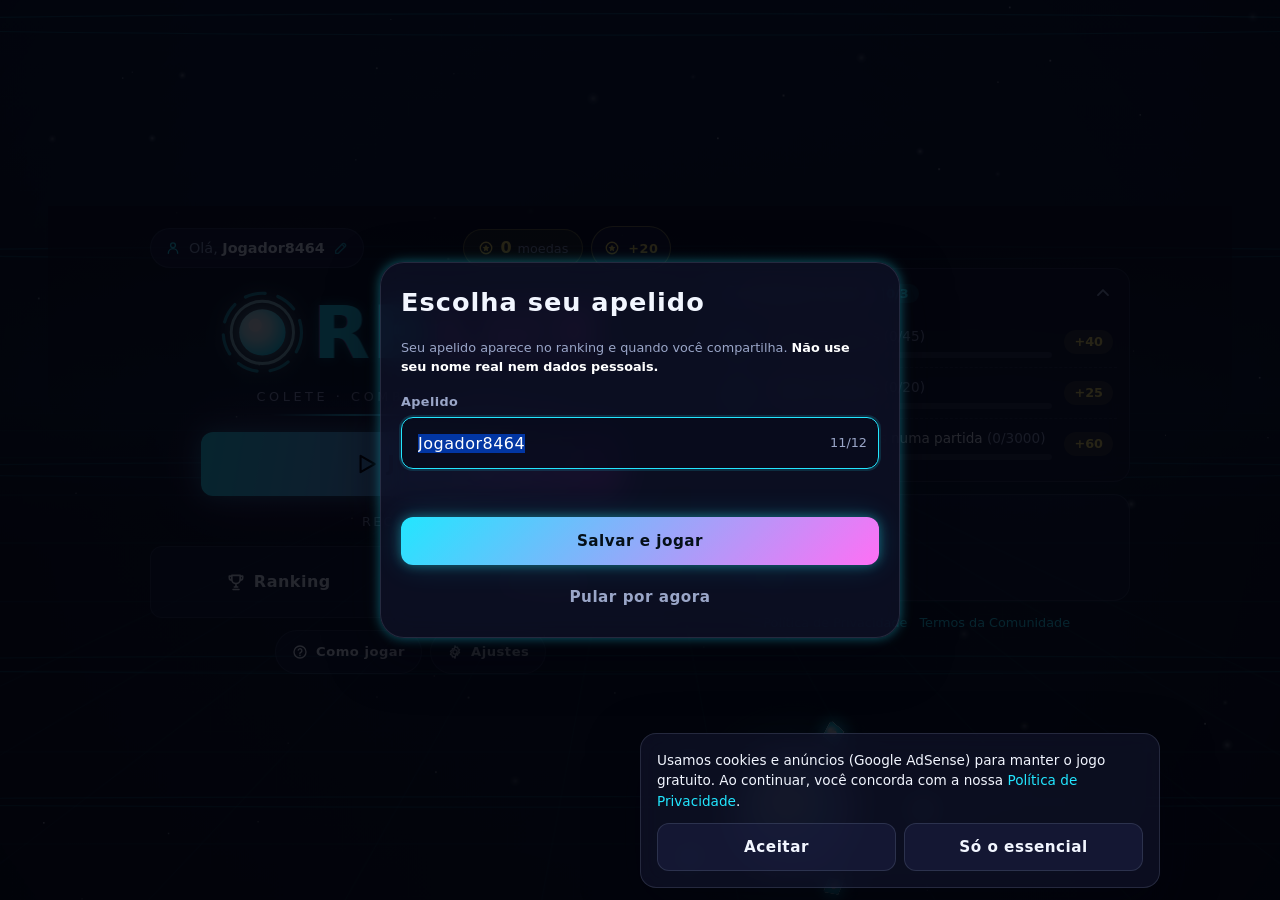
==== index.html @ f52d1717 "feat: 3 drops extras (Turbo, Escudo de pulso, Dreno) e spawn 7-10s - Turbo: velocidade +35% por 5s (" ====
<!DOCTYPE html>
<html lang="pt-BR">
<head>
  <meta charset="UTF-8">
  <meta name="viewport" content="width=device-width, initial-scale=1.0, viewport-fit=cover">
  <title>ORBLUX — jogo arcade neon grátis no navegador</title>
  <meta name="description" content="ORBLUX é um jogo arcade neon rápido e viciante: colete pulsos, acumule combos e desvie das barreiras. Grátis, funciona no celular e no computador.">
  <meta name="keywords" content="orblux, jogo, arcade, neon, retrô, browser game, jogo gratuito, jogar online">
  <meta name="author" content="ORBLUX">
  <meta name="theme-color" content="#05060f">
  <link rel="canonical" href="https://EXEMPLO.com/">

  <!-- Open Graph (preview ao compartilhar no WhatsApp/Facebook/LinkedIn) -->
  <meta property="og:type" content="website">
  <meta property="og:site_name" content="ORBLUX">
  <meta property="og:title" content="ORBLUX — jogo arcade neon grátis no navegador">
  <meta property="og:description" content="Colete pulsos, acumule combos e desvie das barreiras. Partidas de 1 a 3 minutos. Jogue grátis no celular ou computador.">
  <meta property="og:url" content="https://EXEMPLO.com/">
  <meta property="og:image" content="https://EXEMPLO.com/icons/og-image.png">
  <meta property="og:locale" content="pt_BR">
  <!-- Twitter / X -->
  <meta name="twitter:card" content="summary_large_image">
  <meta name="twitter:title" content="ORBLUX — jogo arcade neon grátis no navegador">
  <meta name="twitter:description" content="Colete pulsos, acumule combos e desvie das barreiras. Partidas de 1 a 3 minutos.">
  <meta name="twitter:image" content="https://EXEMPLO.com/icons/og-image.png">

  <link rel="icon" href="favicon.svg" type="image/svg+xml">
  <link rel="apple-touch-icon" href="icons/apple-touch-icon.png">
  <link rel="manifest" href="manifest.webmanifest">

  <link rel="preload" href="assets/fonts/orblux-display.woff2" as="font" type="font/woff2" crossorigin>
  <link rel="preload" href="assets/fonts/orblux-sans.woff2" as="font" type="font/woff2" crossorigin>
  <!-- Lighthouse (Parte 2): logo = elemento LCP; módulos descobertos em
       paralelo em vez de em cascata — 1ª visita em rede lenta mais rápida -->
  <link rel="preload" href="logo.svg" as="image">
  <link rel="modulepreload" href="js/game/game.js">
  <link rel="modulepreload" href="js/ui/screens.js">
  <link rel="modulepreload" href="js/core/audio.js">
  <link rel="modulepreload" href="js/core/input.js">
  <link rel="modulepreload" href="js/ui/ranking.js">
  <link rel="modulepreload" href="js/monetization/ads.js">
  <link rel="modulepreload" href="js/ui/skins-shop.js">
  <link rel="stylesheet" href="css/fonts.css">
  <link rel="stylesheet" href="css/style.css">

  <!-- Splash inline (Parte 2): fundo e marca pintados junto com o HTML,
       antes do CSS/fontes — sem flash branco e sem layout shift -->
  <style>
    #splash {
      position: fixed; inset: 0; z-index: 100;
      display: flex; flex-direction: column; align-items: center; justify-content: center;
      gap: 14px;
      background: radial-gradient(120% 90% at 50% 22%, #101a3d 0%, #05060f 62%);
    }
    #splash img { width: 76px; height: 76px; }
    #splash span { font: 600 12px/1 system-ui, sans-serif; letter-spacing: 0.28em; color: #8fa6d9; }
  </style>

  <!-- =========================================================
       GOOGLE ADSENSE — cole abaixo o snippet da sua conta
       (Painel AdSense > Anúncios > Por unidade de anúncio > Obter código)
       O slot de banner aparece na tela inicial (#ad-banner).
  <script async src="https://pagead2.googlesyndication.com/pagead/js/adsbygoogle.js?client=ca-pub-XXXXXXXXXXXXXXXX" crossorigin="anonymous"></script>
       ========================================================= -->
</head>
<body data-screen="menu">

  <!-- splash: sai sozinho no 1º quadro com o menu pronto (main.js) -->
  <div id="splash" aria-hidden="true"><img src="logo.svg" alt=""><span>CARREGANDO</span></div>

  <!-- ================= SPRITE DE ÍCONES (SVG inline, traço 2px) ================= -->
  <svg xmlns="http://www.w3.org/2000/svg" style="display:none" aria-hidden="true" focusable="false">
    <defs>
      <symbol id="ic-play" viewBox="0 0 24 24"><path d="M7 4.5v15l13-7.5z" fill="none" stroke="currentColor" stroke-width="2" stroke-linejoin="round"/></symbol>
      <symbol id="ic-help" viewBox="0 0 24 24"><circle cx="12" cy="12" r="9" fill="none" stroke="currentColor" stroke-width="2"/><path d="M9.3 9.2a2.8 2.8 0 1 1 3.6 3.4c-.7.3-1 1-1 1.7v.4" fill="none" stroke="currentColor" stroke-width="2" stroke-linecap="round"/><circle cx="12" cy="17.4" r="1.1" fill="currentColor"/></symbol>
      <symbol id="ic-trophy" viewBox="0 0 24 24"><path d="M7 4h10v5a5 5 0 0 1-10 0zM7 5H4v2a3 3 0 0 0 3 3M17 5h3v2a3 3 0 0 1-3 3M12 14v4M8.5 21h7M10 18h4" fill="none" stroke="currentColor" stroke-width="2" stroke-linecap="round" stroke-linejoin="round"/></symbol>
      <symbol id="ic-gear" viewBox="0 0 24 24"><circle cx="12" cy="12" r="3.2" fill="none" stroke="currentColor" stroke-width="2"/><path d="M12 2.8l1.2 2.4 2.6-.6 .6 2.6 2.4 1.2-1.4 2.2 1.4 2.2-2.4 1.2-.6 2.6-2.6-.6L12 21.2l-1.2-2.4-2.6.6-.6-2.6-2.4-1.2L6.6 13 5.2 10.8l2.4-1.2.6-2.6 2.6.6z" fill="none" stroke="currentColor" stroke-width="2" stroke-linejoin="round"/></symbol>
      <symbol id="ic-pause" viewBox="0 0 24 24"><path d="M9 5v14M15 5v14" fill="none" stroke="currentColor" stroke-width="2.4" stroke-linecap="round"/></symbol>
      <symbol id="ic-volume" viewBox="0 0 24 24"><path d="M4 9.5v5h3.5L12 19V5L7.5 9.5zM15.5 9a4.2 4.2 0 0 1 0 6M18 6.5a8 8 0 0 1 0 11" fill="none" stroke="currentColor" stroke-width="2" stroke-linecap="round" stroke-linejoin="round"/></symbol>
      <symbol id="ic-vibrate" viewBox="0 0 24 24"><rect x="8.5" y="4" width="7" height="16" rx="2" fill="none" stroke="currentColor" stroke-width="2"/><path d="M4.5 9v6M2 10.5v3M19.5 9v6M22 10.5v3" fill="none" stroke="currentColor" stroke-width="2" stroke-linecap="round"/></symbol>
      <symbol id="ic-share" viewBox="0 0 24 24"><circle cx="18" cy="5.5" r="2.5" fill="none" stroke="currentColor" stroke-width="2"/><circle cx="6" cy="12" r="2.5" fill="none" stroke="currentColor" stroke-width="2"/><circle cx="18" cy="18.5" r="2.5" fill="none" stroke="currentColor" stroke-width="2"/><path d="M8.3 10.8l7.4-4M8.3 13.2l7.4 4" fill="none" stroke="currentColor" stroke-width="2"/></symbol>
      <symbol id="ic-install" viewBox="0 0 24 24"><path d="M12 3v10m0 0l-3.5-3.5M12 13l3.5-3.5M4.5 16v3a1.5 1.5 0 0 0 1.5 1.5h12a1.5 1.5 0 0 0 1.5-1.5v-3" fill="none" stroke="currentColor" stroke-width="2" stroke-linecap="round" stroke-linejoin="round"/></symbol>
      <symbol id="ic-mission" viewBox="0 0 24 24"><circle cx="12" cy="12" r="8.5" fill="none" stroke="currentColor" stroke-width="2"/><circle cx="12" cy="12" r="4.6" fill="none" stroke="currentColor" stroke-width="2"/><circle cx="12" cy="12" r="1.3" fill="currentColor"/></symbol>
      <symbol id="ic-coin" viewBox="0 0 24 24"><circle cx="12" cy="12" r="8.6" fill="none" stroke="currentColor" stroke-width="2"/><path d="M12 7.1l1.6 3.2 3.5.5-2.5 2.4.6 3.5L12 15.2l-3.2 1.5.6-3.5-2.5-2.4 3.5-.5z" fill="currentColor"/></symbol>
      <symbol id="ic-medal" viewBox="0 0 24 24"><circle cx="12" cy="14.5" r="5.5" fill="none" stroke="currentColor" stroke-width="2"/><path d="M9 10L7 3.5h10L15 10M12 12.4l.8 1.6 1.7.3-1.2 1.3.3 1.7-1.6-.8-1.6.8.3-1.7-1.2-1.3 1.7-.3z" fill="none" stroke="currentColor" stroke-width="1.8" stroke-linejoin="round"/></symbol>
      <symbol id="ic-shield" viewBox="0 0 24 24"><path d="M12 3l7 2.8V12c0 4.4-3 7.7-7 9-4-1.3-7-4.6-7-9V5.8z" fill="none" stroke="currentColor" stroke-width="2" stroke-linejoin="round"/></symbol>
      <symbol id="ic-bolt" viewBox="0 0 24 24"><path d="M13 2.5L5.5 13.5H11L9.8 21.5 18.5 10H13z" fill="none" stroke="currentColor" stroke-width="2" stroke-linejoin="round"/></symbol>
      <symbol id="ic-heart" viewBox="0 0 24 24"><path d="M12 20.3S3.8 15 3.8 9.2A4.7 4.7 0 0 1 12 6.1a4.7 4.7 0 0 1 8.2 3.1c0 5.8-8.2 11.1-8.2 11.1z" fill="currentColor" stroke="currentColor" stroke-width="1.6" stroke-linejoin="round"/></symbol>
      <symbol id="ic-heart-empty" viewBox="0 0 24 24"><path d="M12 20.3S3.8 15 3.8 9.2A4.7 4.7 0 0 1 12 6.1a4.7 4.7 0 0 1 8.2 3.1c0 5.8-8.2 11.1-8.2 11.1z" fill="none" stroke="currentColor" stroke-width="1.8" stroke-linejoin="round"/></symbol>
      <symbol id="ic-close" viewBox="0 0 24 24"><path d="M6 6l12 12M18 6L6 18" fill="none" stroke="currentColor" stroke-width="2.2" stroke-linecap="round"/></symbol>
      <symbol id="ic-restart" viewBox="0 0 24 24"><path d="M4.5 12a7.5 7.5 0 1 1 2.4 5.5M4.5 12V7.5M4.5 12H9" fill="none" stroke="currentColor" stroke-width="2" stroke-linecap="round" stroke-linejoin="round"/></symbol>
      <symbol id="ic-menu" viewBox="0 0 24 24"><path d="M4 10.5L12 4l8 6.5V20a1 1 0 0 1-1 1h-4.5v-6h-5v6H5a1 1 0 0 1-1-1z" fill="none" stroke="currentColor" stroke-width="2" stroke-linejoin="round"/></symbol>
      <symbol id="ic-check" viewBox="0 0 24 24"><path d="M4.5 12.5l5 5 10-11" fill="none" stroke="currentColor" stroke-width="2.4" stroke-linecap="round" stroke-linejoin="round"/></symbol>
      <symbol id="ic-clock" viewBox="0 0 24 24"><circle cx="12" cy="12" r="8.5" fill="none" stroke="currentColor" stroke-width="2"/><path d="M12 7v5.3l3.4 2" fill="none" stroke="currentColor" stroke-width="2" stroke-linecap="round"/></symbol>
      <symbol id="ic-pulse" viewBox="0 0 24 24"><path d="M12 2.8l3 6.2 6.8 1-4.9 4.7 1.2 6.8-6.1-3.2-6.1 3.2 1.2-6.8L2.2 10l6.8-1z" fill="none" stroke="currentColor" stroke-width="1.9" stroke-linejoin="round"/></symbol>
      <symbol id="ic-video" viewBox="0 0 24 24"><rect x="2.5" y="6" width="13" height="12" rx="2.5" fill="none" stroke="currentColor" stroke-width="2"/><path d="M15.5 10.5l6-3v9l-6-3z" fill="none" stroke="currentColor" stroke-width="2" stroke-linejoin="round"/></symbol>
      <symbol id="ic-copy" viewBox="0 0 24 24"><rect x="8.5" y="8.5" width="12" height="12" rx="2.5" fill="none" stroke="currentColor" stroke-width="2"/><path d="M15.5 5.5H5.5a2 2 0 0 0-2 2v10" fill="none" stroke="currentColor" stroke-width="2" stroke-linecap="round"/></symbol>
      <symbol id="ic-trash" viewBox="0 0 24 24"><path d="M4.5 7h15M9.5 7V4.8h5V7M6.5 7l1 13h9l1-13M10.2 10.5v6M13.8 10.5v6" fill="none" stroke="currentColor" stroke-width="2" stroke-linecap="round" stroke-linejoin="round"/></symbol>
      <symbol id="ic-flame" viewBox="0 0 24 24"><path d="M12 3c1 3.4-2.5 4.4-2.5 7.5 0 1.3.7 2.2 1.5 2.6-.2-2 1.2-3 2-4.6 2.6 1.9 4 4.3 4 6.6A5.5 5.5 0 0 1 6.5 15c0-4.5 5.5-6 5.5-12z" fill="none" stroke="currentColor" stroke-width="1.9" stroke-linejoin="round"/></symbol>
      <symbol id="ic-whatsapp" viewBox="0 0 24 24"><path d="M12 3.2a8.8 8.8 0 0 0-7.5 13.3L3.2 21l4.7-1.2A8.8 8.8 0 1 0 12 3.2z" fill="none" stroke="currentColor" stroke-width="1.9" stroke-linejoin="round"/><path d="M9 8.2c.5-.2.8 0 1 .5l.5 1c.1.3 0 .6-.3.8l-.4.4c.5 1 1.3 1.7 2.3 2.2l.4-.4c.2-.3.5-.4.8-.3l1 .5c.5.2.7.5.5 1-.4.9-1.3 1.3-2.2 1.1-2.8-.6-5-2.8-5.6-5.6-.2-.9.2-1.8 1-2.2z" fill="currentColor"/></symbol>
      <symbol id="ic-x" viewBox="0 0 24 24"><path d="M4 4l7.2 9.3L4.4 20h2.4l5.5-5.6L16.8 20H20l-7.5-9.7L18.9 4h-2.4l-4.9 5.1L8 4z" fill="currentColor"/></symbol>
      <symbol id="ic-chevron" viewBox="0 0 24 24"><path d="M6 9.5l6 6 6-6" fill="none" stroke="currentColor" stroke-width="2.2" stroke-linecap="round" stroke-linejoin="round"/></symbol>
      <symbol id="ic-contrast" viewBox="0 0 24 24"><circle cx="12" cy="12" r="9" fill="none" stroke="currentColor" stroke-width="2"/><path d="M12 3a9 9 0 0 1 0 18z" fill="currentColor"/></symbol>
      <symbol id="ic-edit" viewBox="0 0 24 24"><path d="M4 20h4l10-10a2.8 2.8 0 0 0-4-4L4 16z" fill="none" stroke="currentColor" stroke-width="2" stroke-linejoin="round"/><path d="M13.5 6.5l4 4" fill="none" stroke="currentColor" stroke-width="2"/></symbol>
      <symbol id="ic-skin" viewBox="0 0 24 24"><circle cx="12" cy="12" r="6.6" fill="none" stroke="currentColor" stroke-width="2"/><circle cx="12" cy="12" r="2.6" fill="currentColor"/><path d="M12 2.6v2.2M12 19.2v2.2M2.6 12h2.2M19.2 12h2.2M5.3 5.3l1.6 1.6M17.1 17.1l1.6 1.6M18.7 5.3l-1.6 1.6M6.9 17.1l-1.6 1.6" stroke="currentColor" stroke-width="1.8" stroke-linecap="round"/></symbol>
      <symbol id="ic-check2" viewBox="0 0 24 24"><circle cx="12" cy="12" r="9" fill="none" stroke="currentColor" stroke-width="2"/><path d="M7.8 12.4l2.8 2.8 5.6-6" fill="none" stroke="currentColor" stroke-width="2.2" stroke-linecap="round" stroke-linejoin="round"/></symbol>
      <symbol id="ic-user" viewBox="0 0 24 24"><circle cx="12" cy="8" r="3.6" fill="none" stroke="currentColor" stroke-width="2"/><path d="M5 20a7 7 0 0 1 14 0" fill="none" stroke="currentColor" stroke-width="2" stroke-linecap="round"/></symbol>
      <symbol id="ic-globe" viewBox="0 0 24 24"><circle cx="12" cy="12" r="9" fill="none" stroke="currentColor" stroke-width="2"/><path d="M3 12h18M12 3c2.6 2.4 4 5.6 4 9s-1.4 6.6-4 9c-2.6-2.4-4-5.6-4-9s1.4-6.6 4-9z" fill="none" stroke="currentColor" stroke-width="2"/></symbol>
      <symbol id="ic-chat" viewBox="0 0 24 24"><path d="M4 5.5h16v10.5H9.6L5.4 19.6V16H4z" fill="none" stroke="currentColor" stroke-width="2" stroke-linejoin="round"/></symbol>
      <symbol id="ic-send" viewBox="0 0 24 24"><path d="M20.5 3.5l-6.4 17-3.3-7.3L3.5 9.9zM10.8 13.2l9.7-9.7" fill="none" stroke="currentColor" stroke-width="2" stroke-linejoin="round"/></symbol>
      <symbol id="ic-flag" viewBox="0 0 24 24"><path d="M6 3.5v17M6 4.5h12l-3 4 3 4H6" fill="none" stroke="currentColor" stroke-width="2" stroke-linejoin="round"/></symbol>
      <!-- 1.1.0 — ícones dos novos drops (traço 2px, currentColor) -->
      <symbol id="ic-magnet" viewBox="0 0 24 24"><path d="M7 4v6q0 5 5 5t5-5V4M7 7h4M13 7h4" fill="none" stroke="currentColor" stroke-width="2" stroke-linecap="round" stroke-linejoin="round"/></symbol>
      <symbol id="ic-repair" viewBox="0 0 24 24"><path d="M12 20.2L4.2 11.8l3.6-4.6 4.2 3.2 4.2-3.2 3.6 4.6z" fill="none" stroke="currentColor" stroke-width="2" stroke-linejoin="round"/></symbol>
      <symbol id="ic-phase" viewBox="0 0 24 24"><circle cx="12" cy="12" r="8.6" fill="none" stroke="currentColor" stroke-width="2"/><circle cx="12" cy="12" r="4" fill="none" stroke="currentColor" stroke-width="2"/></symbol>
      <symbol id="ic-slow" viewBox="0 0 24 24"><path d="M7 3h10M7 21h10M8 3v3.2l4 4 4-4V3M8 21v-3.2l4-4 4 4V21" fill="none" stroke="currentColor" stroke-width="2" stroke-linecap="round" stroke-linejoin="round"/></symbol>
      <symbol id="ic-lock" viewBox="0 0 24 24"><rect x="5" y="10.2" width="14" height="9.8" rx="2" fill="none" stroke="currentColor" stroke-width="2"/><path d="M8.2 10.2V7.4a3.8 3.8 0 0 1 7.6 0v2.8" fill="none" stroke="currentColor" stroke-width="2" stroke-linecap="round"/></symbol>
      <symbol id="ic-nova" viewBox="0 0 24 24"><path d="M12 2.4v19.2M2.4 12h19.2M5.2 5.2l13.6 13.6M18.8 5.2L5.2 18.8" fill="none" stroke="currentColor" stroke-width="2" stroke-linecap="round"/></symbol>
      <symbol id="ic-surge" viewBox="0 0 24 24"><path d="M4 12l2.6-3.8L9.2 12l-2.6 3.8zM10.7 12l2.6-3.8L15.9 12l-2.6 3.8zM17.4 12l2.6-3.8L22.6 12l-2.6 3.8z" fill="none" stroke="currentColor" stroke-width="2" stroke-linejoin="round"/></symbol>
      <symbol id="ic-crystal" viewBox="0 0 24 24"><path d="M12 2.4l6.4 7.2L12 21.6 5.6 9.6zM5.6 9.6h12.8" fill="none" stroke="currentColor" stroke-width="2" stroke-linejoin="round"/></symbol>
      <symbol id="ic-turbo" viewBox="0 0 24 24"><path d="M5 5l7 7-7 7M12 5l7 7-7 7" fill="none" stroke="currentColor" stroke-width="2" stroke-linecap="round" stroke-linejoin="round"/></symbol>
      <symbol id="ic-dreno" viewBox="0 0 24 24"><circle cx="12" cy="12" r="4.2" fill="none" stroke="currentColor" stroke-width="2"/><path d="M12 2.6V6M12 18v3.4M2.6 12H6M18 12h3.4" fill="none" stroke="currentColor" stroke-width="2" stroke-linecap="round"/></symbol>
    </defs>
  </svg>

  <canvas id="game-canvas" aria-label="Área do jogo ORBLUX"></canvas>

  <!-- ================= HUD (durante a partida) ================= -->
  <div id="hud" class="hud" hidden>
    <div id="damage-flash" class="damage-flash" aria-hidden="true"></div>
    <div class="hud-top">
      <div class="hud-score">
        <span class="hud-score-label">Pontos</span>
        <span id="hud-score" class="hud-score-value">0</span>
        <!-- vidas como pips minúsculos sob o placar (P1-4) -->
        <div id="hud-lives" class="hud-lives" aria-label="Vidas restantes"></div>
      </div>
      <div class="hud-chiprow">
        <span id="hud-level" class="hud-level"><span id="hud-level-text">NÍV 1</span><span class="hud-level-bar" aria-hidden="true"><span id="hud-level-fill"></span></span></span>
        <!-- onda virou só leitor de tela (P1-4); o jogador vê o toast "ONDA n" -->
        <span id="hud-wave" class="sr-only" role="status" aria-live="polite" aria-label="Onda atual">ONDA 1</span>
      </div>
      <!-- barra de combo full-width com pílula xN na ponta (P1-4) -->
      <div class="hud-combo" id="hud-combo-wrap" aria-label="Barra de combo">
        <div class="combo-track"><div id="combo-fill" class="combo-fill"></div></div>
        <span id="hud-combo" class="hud-combo-x">x1</span>
      </div>
      <!-- power-ups sob a barra, alinhados à direita (fluem no fluxo do topo) -->
      <div id="hud-powerups" class="hud-powerups"></div>
    </div>
    <button id="btn-pause" class="icon-btn hud-pause" aria-label="Pausar jogo" data-action="pause">
      <svg class="ic" aria-hidden="true"><use href="#ic-pause"/></svg>
    </button>
    <div id="hud-toast" class="hud-toast" hidden></div>
    <div id="hud-evento" class="hud-evento" hidden aria-live="polite">
      <span class="evento-nome"></span>
      <span class="evento-barra"><i></i></span>
    </div>
  </div>

  <!-- ================= TUTORIAL ================= -->
  <div id="tutorial" class="tutorial" hidden>
    <div id="tutorial-text" class="tutorial-text" role="status" aria-live="polite"></div>
  </div>

  <!-- ================= TELA: MENU ================= -->
  <section id="screen-menu" class="screen active" data-screen="menu" aria-label="Menu principal">
    <div class="menu-wrap">
      <div class="menu-topbar">
        <button class="nick-chip" data-action="edit-nickname" aria-label="Alterar apelido">
          <svg class="ic ic-sm" aria-hidden="true"><use href="#ic-user"/></svg>
          <span>Olá, <b id="menu-nickname">Jogador</b></span>
          <svg class="ic ic-sm nick-chip-pencil" aria-hidden="true"><use href="#ic-edit"/></svg>
        </button>
        <div class="coin-row">
          <span id="coin-chip" class="coin-chip" aria-label="Suas moedas">
            <svg class="ic ic-sm" aria-hidden="true"><use href="#ic-coin"/></svg>
            <span id="menu-coins">0</span>
            <span class="coin-chip-unit">moedas</span>
          </span>
          <button class="btn btn-daily daily-pill" id="btn-daily" hidden aria-label="Resgatar recompensa diária">
            <svg class="ic ic-sm" aria-hidden="true"><use href="#ic-coin"/></svg>
            <span id="btn-daily-label">+20</span>
          </button>
        </div>
      </div>

      <header class="menu-brand">
        <h1 class="logo" aria-label="ORBLUX">
          <svg class="logo-orb" viewBox="0 0 64 64" aria-hidden="true" focusable="false">
            <defs>
              <radialGradient id="orbGrad" cx="38%" cy="38%" r="65%">
                <stop offset="0%" stop-color="#ffffff"/>
                <stop offset="45%" stop-color="#22e6ff"/>
                <stop offset="100%" stop-color="#ff3df0"/>
              </radialGradient>
            </defs>
            <circle class="orb-ring" cx="32" cy="32" r="27" fill="none" stroke="#ff3df0" stroke-width="2.2" stroke-dasharray="14 9" stroke-linecap="round" opacity="0.6"/>
            <circle cx="32" cy="32" r="21.5" fill="none" stroke="#22e6ff" stroke-width="2" opacity="0.75"/>
            <circle cx="32" cy="32" r="16" fill="url(#orbGrad)"/>
            <circle cx="27" cy="27" r="4.5" fill="#ffffff" opacity="0.85"/>
          </svg><span class="logo-a">RB</span><span class="logo-b">LUX</span>
        </h1>
        <p class="tagline">Colete · Combine · Sobreviva</p>
      </header>

      <div class="menu-main">
        <button class="btn btn-primary btn-big btn-play" data-action="play">
          <svg class="ic ic-lg" aria-hidden="true"><use href="#ic-play"/></svg> JOGAR
        </button>
        <p class="menu-record">Recorde <span id="menu-best">0</span></p>

        <!-- Nível 1: destinos largos (Ranking, Skins) -->
        <div class="menu-dests">
          <button class="btn" data-action="ranking">
            <svg class="ic" aria-hidden="true"><use href="#ic-trophy"/></svg> Ranking
          </button>
          <button class="btn" data-action="skins" id="btn-skins">
            <svg class="ic" aria-hidden="true"><use href="#ic-skin"/></svg> Skins
            <span id="skins-badge" class="new-badge" hidden>Novo</span>
          </button>
        </div>

        <!-- Nível 2: barra-resumo de missões (mobile; no desktop o card lateral assume) -->
        <button class="missions-summary" data-action="toggle-missions" aria-expanded="false" aria-controls="missions-list">
          <svg class="ic" aria-hidden="true"><use href="#ic-mission"/></svg>
          <span>Missões do dia</span>
          <span id="missions-summary-frac" class="missions-summary-frac">0/3</span>
          <span class="missions-summary-track"><span id="missions-summary-fill"></span></span>
          <svg class="ic chev" aria-hidden="true"><use href="#ic-chevron"/></svg>
        </button>

        <!-- Nível 3: linha pequena de atalhos + recursos quando liberados -->
        <nav class="menu-small" aria-label="Opções">
          <button class="btn" data-action="howto">
            <svg class="ic" aria-hidden="true"><use href="#ic-help"/></svg> Como jogar
          </button>
          <button class="btn" data-action="settings">
            <svg class="ic" aria-hidden="true"><use href="#ic-gear"/></svg> Ajustes
          </button>
          <button class="btn" data-action="install" id="btn-install" hidden>
            <svg class="ic" aria-hidden="true"><use href="#ic-install"/></svg> Instalar
          </button>
          <button class="btn" data-action="social" id="btn-social" hidden>
            <svg class="ic" aria-hidden="true"><use href="#ic-globe"/></svg> Comunidade
          </button>
          <button class="btn" data-action="chat" id="btn-chat" hidden>
            <svg class="ic" aria-hidden="true"><use href="#ic-chat"/></svg> Chat
          </button>
          <button class="btn" data-action="clans" id="btn-clans" hidden>
            <svg class="ic" aria-hidden="true"><use href="#ic-flag"/></svg> Clãs
          </button>
          <button class="btn" data-action="tournament" id="btn-tournament" hidden>
            <svg class="ic" aria-hidden="true"><use href="#ic-trophy"/></svg> Torneio
          </button>
        </nav>
      </div>

      <aside class="menu-side">
        <section id="missions-card" class="missions-card" aria-label="Missões do dia">
          <button class="missions-toggle" data-action="toggle-missions" aria-expanded="true" aria-controls="missions-list">
            <svg class="ic" aria-hidden="true"><use href="#ic-mission"/></svg>
            <span>Missões do dia</span>
            <span id="missions-count" class="chip"></span>
            <svg class="ic chev" aria-hidden="true"><use href="#ic-chevron"/></svg>
          </button>
          <ul id="missions-list" class="missions-list"></ul>
        </section>

        <!-- P2: pódio local + skin equipada — só na coluna do desktop -->
        <section id="menu-top3" class="menu-top3" aria-label="Melhores pontuações" hidden>
          <p class="menu-top3-title">Top local</p>
          <ol id="menu-top3-list" class="top3-list"></ol>
          <p class="menu-skin">Skin: <b id="menu-skin-name">Orbe</b></p>
        </section>

        <!-- Espaço de anúncio (banner). Escondido sem anúncio real/consentimento.
             Ao colar o código do AdSense no <head>, o conteúdo real entra aqui. -->
        <div id="ad-banner" class="ad-slot" hidden>
          <span class="ad-label">Publicidade</span>
          <span>Banner 320×100 — cole aqui o código do AdSense</span>
        </div>

        <footer class="menu-footer">
          <a href="privacy.html">Política de Privacidade</a>
          <a href="termos.html" target="_blank" rel="noopener">Termos da Comunidade</a>
        </footer>
      </aside>
    </div>
  </section>

  <!-- ================= TELA: COMO JOGAR ================= -->
  <section id="screen-howto" class="screen" data-screen="howto" aria-label="Como jogar" role="dialog" aria-modal="true">
    <div class="panel sheet">
      <div class="panel-head">
        <h2 class="panel-title">Como jogar</h2>
        <button class="icon-btn" data-action="menu" aria-label="Fechar">
          <svg class="ic" aria-hidden="true"><use href="#ic-close"/></svg>
        </button>
      </div>
      <div class="panel-body">
        <ul class="howto-list">
          <li>
            <span class="howto-ic"><!-- mini-sprite: orbe --><svg class="mini" viewBox="0 0 40 40" aria-hidden="true" focusable="false"><circle cx="20" cy="20" r="15" fill="none" stroke="#22e6ff" stroke-width="2" opacity="0.75"/><circle cx="20" cy="20" r="11" fill="#22e6ff"/><circle cx="20" cy="20" r="11" fill="none" stroke="#ff3df0" stroke-width="1.5" opacity="0.5"/><circle cx="16.5" cy="16.5" r="3.4" fill="#fff"/></svg></span>
            <div><b>Mova a orbe</b>No celular, arraste o dedo na tela. No computador, use WASD ou as setas.</div>
          </li>
          <li>
            <span class="howto-ic"><!-- mini-sprite: pulso (losango) --><svg class="mini" viewBox="0 0 40 40" aria-hidden="true" focusable="false"><path d="M20 4 L34 20 L20 36 L6 20 Z" fill="#22e6ff" stroke="#bef8ff" stroke-width="2" stroke-linejoin="round"/><circle cx="20" cy="20" r="3.6" fill="#fff"/></svg></span>
            <div><b>Colete os pulsos</b>Cada coleta aumenta seu combo (até x5). Sem coletar por 3,5 s, o combo zera.</div>
          </li>
          <li>
            <span class="howto-ic"><!-- mini-sprite: barreira (tubo) --><svg class="mini" viewBox="0 0 40 40" aria-hidden="true" focusable="false"><rect x="3" y="13.5" width="34" height="13" rx="6.5" fill="rgba(255,77,109,0.3)" stroke="#ff5d7a" stroke-width="2.5"/><line x1="9" y1="20" x2="31" y2="20" stroke="#ffe2dc" stroke-width="3" stroke-linecap="round"/></svg></span>
            <div><b>Desvie das barreiras</b>Barras vermelhas descem e drones magenta oscilam. Bater custa 1 vida e zera o combo.</div>
          </li>
          <li>
            <span class="howto-ic"><!-- mini-sprite: escudo (hexágono) --><svg class="mini" viewBox="0 0 40 40" aria-hidden="true" focusable="false"><path d="M20 4 L33 11.5 L33 26.5 L20 34 L7 26.5 L7 11.5 Z" fill="rgba(10,26,18,0.92)" stroke="#4dff9e" stroke-width="2.5" stroke-linejoin="round"/><path d="M20 12.5 L26 15.5 V21 Q26 25.5 20 27.8 Q14 25.5 14 21 V15.5 Z" fill="none" stroke="#4dff9e" stroke-width="2" stroke-linejoin="round"/></svg></span>
            <div><b>Power-ups</b>Escudo absorve 1 batida. O raio dobra seus pontos por 8 segundos.</div>
          </li>
          <li>
            <span class="howto-ic"><svg class="mini" viewBox="0 0 24 24" aria-hidden="true" focusable="false" style="color:#22e6ff"><use href="#ic-magnet"/></svg></span>
            <div><b>Drops</b>Ímã, Reparo, Fase, Turbo, Câmara lenta, Trava de combo, Escudo de pulso, Dreno, Nova, Surto de pulsos e Cristal caem na partida (11 no total). No máximo 3 efeitos ativos ao mesmo tempo.</div>
          </li>
          <li>
            <span class="howto-ic"><svg class="mini" viewBox="0 0 24 24" aria-hidden="true" focusable="false" style="color:#ffd54a"><use href="#ic-flag"/></svg></span>
            <div><b>Eventos</b>De vez em quando um evento começa, sempre com aviso de 2 segundos: Chuva de Pulsos, Tempestade de Barreiras, Hora Dourada, Frenesi de Combo e Apagão. Dá para desligar nos ajustes.</div>
          </li>
          <li>
            <span class="howto-ic"><!-- mini-sprite: drone (hexágono magenta) --><svg class="mini" viewBox="0 0 40 40" aria-hidden="true" focusable="false"><path d="M20 5 L33 12.5 L33 27.5 L20 35 L7 27.5 L7 12.5 Z" fill="rgba(28,7,34,0.9)" stroke="#ff3df0" stroke-width="2.5" stroke-linejoin="round"/><circle cx="20" cy="20" r="5" fill="#fff"/><circle cx="22.5" cy="20" r="1.8" fill="#ff3df0"/></svg></span>
            <div><b>Sobreviva</b>A velocidade sobe a cada segundo. A cada 1000 pontos você sobe de nível!</div>
          </li>
        </ul>
      </div>
      <div class="panel-foot">
        <button class="btn btn-primary" data-action="play">
          <svg class="ic" aria-hidden="true"><use href="#ic-play"/></svg> Jogar agora
        </button>
        <button class="btn" data-action="menu">Voltar</button>
      </div>
    </div>
  </section>

  <!-- ================= TELA: RANKING + CONQUISTAS ================= -->
  <section id="screen-ranking" class="screen" data-screen="ranking" aria-label="Ranking e conquistas" role="dialog" aria-modal="true">
    <div class="panel panel-wide sheet">
      <div class="panel-head">
        <h2 class="panel-title">Ranking</h2>
        <button class="icon-btn" data-action="menu" aria-label="Fechar">
          <svg class="ic" aria-hidden="true"><use href="#ic-close"/></svg>
        </button>
      </div>
      <div class="panel-body rank-cols">
        <div class="rank-main">
        <div class="shop-filters" id="ranking-scopes" role="group" aria-label="Escopo do ranking" hidden>
          <button class="chip-btn active" data-rank-scope="local" aria-pressed="true">Local</button>
          <button class="chip-btn" data-rank-scope="global" aria-pressed="false">Global</button>
        </div>

        <div id="ranking-local">
          <div id="ranking-podium" class="podium" hidden></div>
          <ol id="ranking-list" class="ranking-list"></ol>
          <div id="ranking-empty" class="empty-state" hidden>
            <svg class="ic" aria-hidden="true"><use href="#ic-trophy"/></svg>
            <p>Nenhuma partida ainda.<br>Jogue e conquiste o primeiro lugar!</p>
          </div>
        </div>

        <!-- Ranking global (camada social): só com GLOBAL_RANKING_ENABLED -->
        <div id="ranking-global" hidden>
          <h3 class="card-title">
            <svg class="ic" aria-hidden="true"><use href="#ic-globe"/></svg> Ranking global
          </h3>
          <p id="ranking-global-status" class="shop-status" role="status" aria-live="polite" hidden></p>
          <ol id="ranking-global-list" class="ranking-list"></ol>
          <p id="ranking-global-my" class="small muted" hidden></p>
          <div id="ranking-global-cta" class="empty-state" hidden>
            <svg class="ic" aria-hidden="true"><use href="#ic-globe"/></svg>
            <p>Entre na comunidade para disputar o ranking global.</p>
            <button class="btn btn-small" data-action="social">Comunidade</button>
          </div>
          <div class="panel-foot column" id="ranking-global-foot" hidden>
            <button class="btn btn-small" id="ranking-global-more" hidden>Carregar mais</button>
            <button class="btn btn-primary" id="ranking-global-retry" hidden>Tentar de novo</button>
          </div>
        </div>

        <!-- Corrida do Dia (Fase 5): semente do servidor; mesma rota p/ todos -->
        <div id="daily-race" hidden>
          <h3 class="card-title">
            <svg class="ic" aria-hidden="true"><use href="#ic-flame"/></svg> Corrida do Dia
          </h3>
          <p class="small muted">O servidor entrega a semente de hoje: a mesma rota para todo mundo. Só o recorde conta — sem moedas extras.</p>
          <p id="daily-date" class="small"></p>
          <p id="daily-best" class="small muted">—</p>
          <p id="daily-status" class="shop-status" role="status" aria-live="polite" hidden></p>
          <div id="daily-cta" class="empty-state" hidden>
            <svg class="ic" aria-hidden="true"><use href="#ic-globe"/></svg>
            <p>Entre na comunidade para disputar a Corrida do Dia.</p>
            <button class="btn btn-small" data-action="social">Comunidade</button>
          </div>
          <div class="panel-foot column" id="daily-foot" hidden>
            <button class="btn btn-primary" id="daily-play" disabled>Jogar Corrida do Dia</button>
            <button class="btn btn-small" id="daily-retry" hidden>Tentar de novo</button>
          </div>
        </div>
        </div><!-- /rank-main -->

        <div class="rank-ach">
          <h3 class="card-title">
            <svg class="ic" aria-hidden="true"><use href="#ic-medal"/></svg> Conquistas
            <span id="achievements-count" class="chip"></span>
          </h3>
          <div id="achievements-grid" class="achievements-grid"></div>
        </div>
      </div>
      <div class="panel-foot">
        <button class="btn" data-action="share-rank">
          <svg class="ic" aria-hidden="true"><use href="#ic-share"/></svg> Compartilhar recorde
        </button>
        <button class="btn" data-action="menu">Voltar</button>
      </div>
    </div>
  </section>

  <!-- ================= TELA: CONFIGURAÇÕES ================= -->
  <section id="screen-settings" class="screen" data-screen="settings" aria-label="Configurações" role="dialog" aria-modal="true">
    <div class="panel sheet">
      <div class="panel-head">
        <h2 class="panel-title">Configurações</h2>
        <button class="icon-btn" data-action="menu" aria-label="Fechar">
          <svg class="ic" aria-hidden="true"><use href="#ic-close"/></svg>
        </button>
      </div>
      <div class="panel-body">
        <div class="settings-group">
          <h3><svg class="ic" aria-hidden="true"><use href="#ic-user"/></svg> Perfil</h3>
          <div class="setting-row">
            <span class="label">Apelido</span>
            <span class="setting-nick"><b id="set-nickname">Jogador</b>
              <button class="btn btn-small" data-action="edit-nickname">Alterar</button>
            </span>
          </div>
          <p class="small muted" style="padding:2px 4px">Salvo apenas neste dispositivo. Aparece no ranking e ao compartilhar.</p>
        </div>
        <div class="settings-group">
          <h3>Áudio</h3>
          <label class="setting-row">
            <span class="label"><svg class="ic" aria-hidden="true"><use href="#ic-volume"/></svg> Efeitos sonoros</span>
            <input type="checkbox" id="set-sound" class="switch">
          </label>
          <label class="setting-row">
            <span class="label"><svg class="ic" aria-hidden="true"><use href="#ic-volume"/></svg> Música</span>
            <input type="checkbox" id="set-music" class="switch">
          </label>
          <label class="setting-row">
            <span class="label">Volume</span>
            <input type="range" id="set-volume" class="range" min="0" max="100" value="70" aria-label="Volume">
          </label>
        </div>
        <div class="settings-group">
          <h3>Jogabilidade</h3>
          <label class="setting-row">
            <span class="label"><svg class="ic" aria-hidden="true"><use href="#ic-vibrate"/></svg> Vibrar ao acertar</span>
            <input type="checkbox" id="set-haptics" class="switch">
          </label>
          <label class="setting-row">
            <span class="label"><svg class="ic" aria-hidden="true"><use href="#ic-restart"/></svg> Repetir tutorial</span>
            <input type="checkbox" id="set-tutorial" class="switch">
          </label>
          <label class="setting-row">
            <span class="label"><svg class="ic" aria-hidden="true"><use href="#ic-flag"/></svg> Eventos</span>
            <input type="checkbox" id="set-eventos" class="switch">
          </label>
        </div>
        <div class="settings-group">
          <h3>Imagem</h3>
          <label class="setting-row">
            <span class="label">Qualidade de imagem</span>
            <select id="set-quality" class="select" aria-label="Qualidade de imagem">
              <option value="auto">Automática</option>
              <option value="alta">Alta (HD)</option>
              <option value="media">Média</option>
              <option value="baixa">Baixa</option>
            </select>
          </label>
          <p class="small muted" style="padding:2px 4px">Automática só reduz se o aparelho travar. Alta mantém 100% da resolução da tela.</p>
        </div>
        <div class="settings-group">
          <h3>Acessibilidade</h3>
          <label class="setting-row">
            <span class="label"><svg class="ic" aria-hidden="true"><use href="#ic-pulse"/></svg> Reduzir movimento</span>
            <input type="checkbox" id="set-reduce" class="switch">
          </label>
          <label class="setting-row">
            <span class="label"><svg class="ic" aria-hidden="true"><use href="#ic-contrast"/></svg> Alto contraste</span>
            <input type="checkbox" id="set-contrast" class="switch">
          </label>
        </div>
        <div class="settings-group">
          <h3><svg class="ic" aria-hidden="true"><use href="#ic-skin"/></svg> Compras</h3>
          <p class="small muted" style="padding:2px 4px">Skins são visuais e ficam ligadas à conta Google da Play Store.</p>
          <button class="btn" data-shop="restore-settings" style="width:100%">
            <svg class="ic" aria-hidden="true"><use href="#ic-restart"/></svg> Restaurar compras
          </button>
        </div>
        <div class="settings-group" id="group-moedas">
          <h3><svg class="ic" aria-hidden="true"><use href="#ic-coin"/></svg> Moedas</h3>
          <div class="coin-balance-line">
            <span class="label">Saldo</span>
            <span id="set-coins" class="record-value">0</span>
          </div>
          <p class="small muted" style="padding:2px 4px">Moedas são virtuais, sem valor monetário: só se ganham jogando (partidas, missões, conquistas e recompensa diária) e não se compram, vendem, trocam nem transferem. Ficam salvas apenas neste dispositivo.</p>
          <details class="extrato" id="extrato">
            <summary>Extrato — últimas <span id="extrato-count">0</span> movimentações</summary>
            <ul id="set-ledger" class="extrato-list"></ul>
          </details>
        </div>
        <div class="settings-group" id="group-social" hidden>
          <h3><svg class="ic" aria-hidden="true"><use href="#ic-globe"/></svg> Comunidade</h3>
          <div class="setting-row">
            <span class="label">Status</span>
            <span id="social-status" class="small">Fora da comunidade</span>
          </div>
          <p class="small muted" style="padding:2px 4px">Entrar na comunidade é opcional: o jogo funciona 100% offline. Ao entrar, seu apelido e suas pontuações podem aparecer no ranking global (quando ativado).</p>
          <button class="btn" data-action="social" style="width:100%">
            <svg class="ic" aria-hidden="true"><use href="#ic-globe"/></svg> Abrir Comunidade
          </button>
        </div>
        <div class="settings-group">
          <h3><svg class="ic" aria-hidden="true"><use href="#ic-help"/></svg> Sobre</h3>
          <div class="setting-row">
            <span class="label">Versão</span>
            <span class="small">1.1.0</span>
          </div>
          <div class="setting-row">
            <span class="label">Classificação</span>
            <span class="small">Livre — sem conteúdo impróprio</span>
          </div>
          <p class="small muted" style="padding:2px 4px">Jogo gratuito, offline e sem compras reais. Anúncios só aparecem com o seu consentimento — você pode revisar quando quiser.</p>
          <button class="btn" data-action="consent-review" style="width:100%">
            <svg class="ic" aria-hidden="true"><use href="#ic-shield"/></svg> Revisar anúncios e cookies
          </button>
          <a class="btn" href="mailto:suporte@EXEMPLO.com" style="width:100%">
            <svg class="ic" aria-hidden="true"><use href="#ic-edit"/></svg> Falar com o suporte
          </a>
          <div class="setting-row">
            <span class="label">Documentos</span>
            <span class="about-links">
              <a href="privacy.html" target="_blank" rel="noopener">Política de Privacidade</a>
              <a href="termos.html" target="_blank" rel="noopener">Termos da Comunidade</a>
            </span>
          </div>
        </div>
        <div class="settings-group">
          <h3>Dados</h3>
          <p class="small muted" style="padding:8px 4px">Seu recorde e progresso ficam salvos apenas neste dispositivo (localStorage). Ao apagar o progresso, as skins compradas com dinheiro na Play Store são mantidas; moedas e skins compradas com moedas são apagadas (você escolhe no aviso).</p>
          <button class="btn btn-danger" data-action="reset" style="width:100%">
            <svg class="ic" aria-hidden="true"><use href="#ic-trash"/></svg> Apagar progresso
          </button>
        </div>
      </div>
      <div class="panel-foot">
        <button class="btn" data-action="menu">Voltar</button>
      </div>
    </div>
  </section>

  <!-- ================= TELA: SKINS (LOJA) ================= -->
  <section id="screen-skins" class="screen" data-screen="skins" aria-label="Loja de skins" role="dialog" aria-modal="true">
    <div class="panel panel-wide">
      <div class="panel-head">
        <h2 class="panel-title"><svg class="ic" aria-hidden="true"><use href="#ic-skin"/></svg> Skins</h2>
        <span id="shop-store-chip" class="chip chip-warn" hidden>Loja indisponível</span>
        <button class="icon-btn" data-action="menu" aria-label="Fechar">
          <svg class="ic" aria-hidden="true"><use href="#ic-close"/></svg>
        </button>
      </div>
      <div class="panel-body">
        <p id="shop-status" class="shop-status" role="status" aria-live="polite" hidden></p>
        <div class="shop-filters" role="group" aria-label="Filtrar skins">
          <button class="chip-btn active" data-shop="filter" data-val="todas" aria-pressed="true">Todas</button>
          <button class="chip-btn" data-shop="filter" data-val="minhas" aria-pressed="false">Minhas</button>
          <button class="chip-btn" data-shop="filter" data-val="venda" aria-pressed="false">À venda</button>
        </div>
        <ul id="shop-grid" class="shop-grid"></ul>

        <div id="shop-detail" class="shop-detail" hidden>
          <button class="btn btn-small shop-back" data-shop="back">
            <svg class="ic ic-sm" aria-hidden="true" style="transform:rotate(90deg)"><use href="#ic-chevron"/></svg> Voltar
          </button>
          <div class="detail-main">
            <div class="detail-preview-wrap">
              <canvas id="shop-preview" width="340" height="340" role="img" aria-label="Pré-visualização animada da skin"></canvas>
            </div>
            <div class="detail-info">
              <h3 id="detail-nome" class="detail-nome"></h3>
              <span id="detail-tier" class="chip"></span>
              <p id="detail-desc" class="detail-desc"></p>
              <div id="detail-actions" class="detail-actions"></div>
              <div id="detail-coins" class="coins-progress" hidden>
                <div class="coins-progress-bar" aria-hidden="true"><span id="coins-progress-fill"></span></div>
                <p id="detail-coins-text" class="small muted"></p>
              </div>
              <p id="detail-note" class="small muted" hidden></p>
            </div>
          </div>

          <div id="detail-custom" class="detail-custom" hidden>
            <h4 class="custom-title">Personalizar</h4>
            <div class="custom-row">
              <span class="custom-label" id="lbl-paleta">Paleta</span>
              <div id="custom-paletas" class="swatches" role="group" aria-labelledby="lbl-paleta"></div>
            </div>
            <div class="custom-row">
              <span class="custom-label" id="lbl-rastro">Rastro</span>
              <div id="custom-rastros" class="chips-row" role="group" aria-labelledby="lbl-rastro"></div>
            </div>
            <div class="custom-row">
              <span class="custom-label" id="lbl-aura">Aura</span>
              <div id="custom-auras" class="chips-row" role="group" aria-labelledby="lbl-aura"></div>
            </div>
            <button class="btn btn-small" data-shop="custom-reset">Restaurar padrão da skin</button>
          </div>
        </div>
      </div>
      <div class="panel-foot">
        <button class="btn" data-shop="restore">
          <svg class="ic" aria-hidden="true"><use href="#ic-restart"/></svg> Restaurar compras
        </button>
        <button class="btn" data-action="menu">Voltar</button>
      </div>
    </div>
  </section>

  <!-- ================= TELA: COMUNIDADE (camada social) ================= -->
  <section id="screen-social" class="screen" data-screen="social" aria-label="Comunidade" role="dialog" aria-modal="true">
    <div class="panel">
      <div class="panel-head">
        <h2 class="panel-title"><svg class="ic" aria-hidden="true"><use href="#ic-globe"/></svg> Comunidade</h2>
        <button class="icon-btn" data-action="menu" aria-label="Fechar">
          <svg class="ic" aria-hidden="true"><use href="#ic-close"/></svg>
        </button>
      </div>
      <div class="panel-body">

        <!-- fora: introdução -->
        <div id="social-fora" class="social-step" hidden>
          <p class="small">O ORBLUX é 100% jogável offline. Entrar na comunidade é <b>opcional</b> e, quando ativados, libera o ranking global, o chat e os clãs.</p>
          <ul class="social-bullets small">
            <li>Seu recorde disputa o ranking global.</li>
            <li>Chat com denúncia e bloqueio em todos os painéis.</li>
            <li>Clãs e torneios semanalmente, só com moedas ganhas jogando.</li>
          </ul>
          <div class="panel-foot column">
            <button class="btn btn-primary" id="social-start">Entrar na comunidade</button>
            <button class="btn btn-ghost btn-small" id="social-recover-open">Já tenho um código de recuperação</button>
          </div>
        </div>

        <!-- passo: idade -->
        <div id="social-idade" class="social-step" hidden>
          <p class="small">Sua faixa de idade ajusta o que você pode usar na comunidade (segurança dos jogadores).</p>
          <div class="social-options" role="radiogroup" aria-label="Faixa de idade">
            <button class="chip-btn" data-age="menor13" role="radio" aria-checked="false">Menor de 13 anos</button>
            <button class="chip-btn" data-age="13a17" role="radio" aria-checked="false">13 a 17 anos</button>
            <button class="chip-btn" data-age="18+" role="radio" aria-checked="false">18 anos ou mais</button>
          </div>
          <p id="social-age-note" class="small muted" role="status" aria-live="polite" hidden></p>
          <div class="panel-foot column">
            <button class="btn btn-primary" id="social-age-next" disabled>Continuar</button>
            <button class="btn btn-ghost" data-social="back">Voltar</button>
          </div>
        </div>

        <!-- passo: termos -->
        <div id="social-termos" class="social-step" hidden>
          <p class="small">Antes de criar conteúdo na comunidade (apelido, mensagens, clãs e pontuações), leia e aceite os <a href="termos.html" target="_blank" rel="noopener">Termos de Uso da Comunidade</a>.</p>
          <p class="small muted">Em qualquer tela social haverá denúncia e bloqueio de jogadores. Menores de 13 anos usam só frases prontas e emojis no chat.</p>
          <label class="setting-row">
            <span class="label">Li e aceito os Termos de Uso da Comunidade</span>
            <input type="checkbox" id="social-terms-check" class="switch">
          </label>
          <div class="panel-foot column">
            <button class="btn btn-primary" id="social-terms-next" disabled>Aceitar e continuar</button>
            <button class="btn btn-ghost" data-social="back">Voltar</button>
          </div>
        </div>

        <!-- passo: perfil -->
        <div id="social-perfil" class="social-step" hidden>
          <p class="small muted">Não use seu nome real nem dados pessoais. Você pode alterar o país depois; a faixa de idade não muda.</p>
          <label class="nick-field" for="social-nick">
            <span class="nick-label">Apelido</span>
            <span class="nick-inputwrap">
              <input type="text" id="social-nick" class="nick-input" placeholder="Ex.: NeoPilot"
                     maxlength="12" autocomplete="off" autocapitalize="off" autocorrect="off"
                     spellcheck="false" enterkeyhint="done" aria-describedby="social-nick-error">
            </span>
          </label>
          <p id="social-nick-error" class="nick-error" role="status" aria-live="polite"></p>
          <label class="nick-field" for="social-country">
            <span class="nick-label">País</span>
            <span class="nick-inputwrap">
              <select id="social-country" class="nick-input" aria-label="País">
                <option value="BR">Brasil</option>
                <option value="AR">Argentina</option>
                <option value="CL">Chile</option>
                <option value="CO">Colômbia</option>
                <option value="MX">México</option>
                <option value="PT">Portugal</option>
                <option value="PE">Peru</option>
                <option value="UY">Uruguai</option>
                <option value="PY">Paraguai</option>
                <option value="BO">Bolívia</option>
                <option value="EC">Equador</option>
                <option value="VE">Venezuela</option>
                <option value="OUT">Outro país</option>
              </select>
            </span>
          </label>
          <div class="panel-foot column">
            <button class="btn btn-primary" id="social-enter">Criar perfil e entrar</button>
            <button class="btn btn-ghost" data-social="back">Voltar</button>
          </div>
        </div>

        <!-- passo: recuperar por código -->
        <div id="social-recuperar" class="social-step" hidden>
          <p class="small">Digite o código de recuperação que recebeu ao criar o perfil para usar o mesmo perfil em outro aparelho.</p>
          <label class="nick-field" for="social-recover-input">
            <span class="nick-label">Código de recuperação</span>
            <span class="nick-inputwrap">
              <input type="text" id="social-recover-input" class="nick-input" placeholder="XXXXXXXXXXXX"
                     maxlength="12" autocomplete="off" autocapitalize="characters" autocorrect="off"
                     spellcheck="false" aria-describedby="social-recover-error">
            </span>
          </label>
          <p id="social-recover-error" class="nick-error" role="status" aria-live="polite"></p>
          <div class="panel-foot column">
            <button class="btn btn-primary" id="social-recover-go">Recuperar perfil</button>
            <button class="btn btn-ghost" data-social="back">Voltar</button>
          </div>
        </div>

        <!-- passo: guarde o código (uma vez, pós-criação) -->
        <div id="social-codigo" class="social-step" hidden>
          <p class="small">Guarde este código: ele recupera seu perfil em outro aparelho. <b>Quem tiver o código usa seu perfil</b> — não envie para desconhecidos.</p>
          <p id="social-code-value" class="social-code" aria-live="polite"></p>
          <div class="panel-foot column">
            <button class="btn" id="social-code-copy">
              <svg class="ic" aria-hidden="true"><use href="#ic-copy"/></svg> Copiar código
            </button>
            <button class="btn btn-primary" id="social-code-ok">Já guardei</button>
          </div>
        </div>

        <!-- dentro: perfil da comunidade -->
        <div id="social-dentro" class="social-step" hidden>
          <div class="social-profile">
            <b id="social-nick-out"></b>
            <span class="small muted"><span id="social-age-out"></span> · <span id="social-country-out"></span></span>
          </div>
          <button class="btn btn-small" id="social-show-code" aria-expanded="false" aria-controls="social-code-view">Mostrar código de recuperação</button>
          <p id="social-code-view" class="social-code" hidden></p>
          <button class="btn" id="social-chat-open" data-action="chat" hidden>
            <svg class="ic" aria-hidden="true"><use href="#ic-chat"/></svg> Abrir chat global
          </button>
          <button class="btn" id="social-clans-open" data-action="clans" hidden>
            <svg class="ic" aria-hidden="true"><use href="#ic-flag"/></svg> Meu clã
          </button>
          <p class="small muted">Seu progresso do jogo fica salvo neste dispositivo. O perfil da comunidade serve para ranking global, chat e clãs (quando ativados).</p>
          <div class="panel-foot column">
            <button class="btn" id="social-signout">Sair da comunidade</button>
            <button class="btn btn-danger" id="social-delete">
              <svg class="ic" aria-hidden="true"><use href="#ic-trash"/></svg> Apagar conta da comunidade
            </button>
          </div>
        </div>

        <!-- conectando -->
        <div id="social-loading" class="social-step" hidden>
          <p class="small" role="status" aria-live="polite">Conectando à comunidade…</p>
        </div>

        <!-- erro com "Tentar de novo" -->
        <div id="social-erro" class="social-step" hidden>
          <p id="social-erro-text" class="small" role="alert"></p>
          <div class="panel-foot column">
            <button class="btn btn-primary" id="social-retry">Tentar de novo</button>
            <button class="btn btn-ghost" data-social="back">Voltar</button>
          </div>
        </div>

      </div>
      <div class="panel-foot">
        <button class="btn" data-action="menu">Voltar</button>
      </div>
    </div>
  </section>

  <!-- ================= TELA: CHAT GLOBAL (camada social — Fase 3) ================= -->
  <section id="screen-chat" class="screen" data-screen="chat" aria-label="Chat global" role="dialog" aria-modal="true">
    <div class="panel panel-wide">
      <div class="panel-head">
        <h2 class="panel-title">Chat global</h2>
        <button class="icon-btn" data-action="chat-close" aria-label="Fechar chat">
          <svg class="ic" aria-hidden="true"><use href="#ic-close"/></svg>
        </button>
      </div>
      <div class="panel-body chat-body">

        <div id="chat-loading" class="social-step">
          <p class="small" role="status" aria-live="polite">Conectando ao chat…</p>
        </div>

        <!-- sem perfil social: convite (nunca força) -->
        <div id="chat-cta" class="empty-state" hidden>
          <svg class="ic" aria-hidden="true"><use href="#ic-globe"/></svg>
          <p>Entre na comunidade para conversar no chat global.</p>
          <button class="btn btn-small" data-action="social">Comunidade</button>
        </div>

        <!-- erro de rede ao abrir: "Tentar de novo" -->
        <div id="chat-error" class="social-step" hidden>
          <p id="chat-error-text" class="small" role="alert"></p>
          <div class="panel-foot column">
            <button class="btn btn-primary" id="chat-retry">Tentar de novo</button>
          </div>
        </div>

        <!-- sala conectada -->
        <div id="chat-room" class="chat-room" hidden>
          <div class="chat-head">
            <span id="chat-online" class="chip" role="status" aria-live="polite">…</span>
            <button class="btn btn-small" id="chat-blocked">
              <svg class="ic ic-sm" aria-hidden="true"><use href="#ic-shield"/></svg>
              Bloqueados <span id="chat-blocked-count">0</span>
            </button>
          </div>
          <ol id="chat-list" class="chat-list" aria-label="Mensagens do chat"></ol>
          <p id="chat-empty" class="small muted" hidden>Ainda não há mensagens. Diga olá!</p>
          <div id="chat-quick" class="chat-quick" hidden>
            <p class="small muted">Por sua segurança, você conversa só com frases prontas e emojis.</p>
            <div id="chat-quick-chips" class="chat-quick-chips"></div>
          </div>
          <form id="chat-form" class="chat-form" autocomplete="off">
            <input id="chat-input" class="chat-input" type="text" maxlength="200" enterkeyhint="send" aria-label="Mensagem" placeholder="Mensagem…" />
            <button class="btn btn-primary chat-send" id="chat-send" type="submit">
              <svg class="ic" aria-hidden="true"><use href="#ic-send"/></svg>
              Enviar
            </button>
          </form>
          <p id="chat-send-error" class="chat-send-error small" role="alert" hidden></p>
          <a id="chat-appeal" class="chat-appeal small" href="#" hidden>Contestar bloqueio</a>
        </div>
      </div>
      <div class="panel-foot">
        <button class="btn" data-action="chat-close">Voltar</button>
      </div>
    </div>
  </section>

  <!-- ================= MODAL: AÇÕES DA MENSAGEM (denunciar/bloquear) ================= -->
  <div id="modal-chat-actions" class="modal" hidden role="dialog" aria-modal="true" aria-labelledby="chat-actions-title">
    <div class="panel modal-panel">
      <div class="panel-head">
        <h3 class="panel-title" id="chat-actions-title">Mensagem</h3>
        <button class="icon-btn" id="chat-actions-close" aria-label="Fechar">
          <svg class="ic" aria-hidden="true"><use href="#ic-close"/></svg>
        </button>
      </div>
      <div class="panel-body">
        <p id="chat-actions-preview" class="chat-actions-preview small"></p>

        <div id="chat-actions-menu" class="social-options">
          <button class="btn" id="chat-report-open">
            <svg class="ic" aria-hidden="true"><use href="#ic-shield"/></svg> Denunciar mensagem
          </button>
          <button class="btn btn-danger" id="chat-block-go">
            <svg class="ic" aria-hidden="true"><use href="#ic-user"/></svg> Bloquear <span id="chat-block-nick-a"></span>
          </button>
        </div>

        <div id="chat-actions-reasons" class="social-options" hidden>
          <p class="small muted">Por que você denuncia esta mensagem de <b id="chat-report-nick"></b>?</p>
          <button class="btn" data-reason="spam">Spam ou flood</button>
          <button class="btn" data-reason="ofensa">Ofensa ou assédio</button>
          <button class="btn" data-reason="conteudo">Conteúdo impróprio</button>
          <button class="btn" data-reason="outro">Outro motivo</button>
        </div>

        <div id="chat-actions-block" class="social-options" hidden>
          <p class="small">Bloquear <b id="chat-block-nick"></b>? Você não verá mais as mensagens dele no seu chat. Dá para desbloquear depois em "Bloqueados".</p>
          <button class="btn btn-danger" id="chat-block-confirm">Bloquear</button>
        </div>
      </div>
      <div class="panel-foot column">
        <button class="btn btn-ghost" id="chat-actions-cancel">Cancelar</button>
      </div>
    </div>
  </div>

  <!-- ================= MODAL: JOGADORES BLOQUEADOS ================= -->
  <div id="modal-chat-blocked" class="modal" hidden role="dialog" aria-modal="true" aria-labelledby="chat-blocked-title">
    <div class="panel modal-panel">
      <div class="panel-head">
        <h3 class="panel-title" id="chat-blocked-title">Jogadores bloqueados</h3>
        <button class="icon-btn" id="chat-blocked-close-x" aria-label="Fechar">
          <svg class="ic" aria-hidden="true"><use href="#ic-close"/></svg>
        </button>
      </div>
      <div class="panel-body">
        <ul id="chat-blocked-list" class="chat-blocked-list"></ul>
        <p id="chat-blocked-empty" class="small muted" hidden>Você não bloqueou ninguém.</p>
        <p class="small muted">Bloquear esconde as mensagens do jogador na hora; desbloquear volta a mostrá-las.</p>
      </div>
      <div class="panel-foot">
        <button class="btn" id="chat-blocked-close">Fechar</button>
      </div>
    </div>
  </div>

  <!-- ================= TELA: CLÃS (camada social — Fase 4) ================= -->
  <section id="screen-clans" class="screen" data-screen="clans" aria-label="Clãs" role="dialog" aria-modal="true">
    <div class="panel panel-wide">
      <div class="panel-head">
        <h2 class="panel-title">Clãs</h2>
        <button class="icon-btn" data-action="clans-close" aria-label="Fechar clãs">
          <svg class="ic" aria-hidden="true"><use href="#ic-close"/></svg>
        </button>
      </div>
      <div class="panel-body clans-body">

        <div id="clans-loading" class="social-step">
          <p class="small" role="status" aria-live="polite">Carregando clãs…</p>
        </div>

        <!-- sem perfil social: convite (nunca força) -->
        <div id="clans-cta" class="empty-state" hidden>
          <svg class="ic" aria-hidden="true"><use href="#ic-globe"/></svg>
          <p>Entre na comunidade para criar ou entrar em um clã.</p>
          <button class="btn btn-small" data-action="social">Comunidade</button>
        </div>

        <!-- erro de rede ao abrir: "Tentar de novo" -->
        <div id="clans-error" class="social-step" hidden>
          <p id="clans-error-text" class="small" role="alert"></p>
          <div class="panel-foot column">
            <button class="btn btn-primary" id="clans-retry">Tentar de novo</button>
          </div>
        </div>

        <!-- fora de clã: busca + criar -->
        <div id="clans-fora" class="clans-fora" hidden>
          <input id="clans-search" class="chat-input" type="search" aria-label="Buscar clã por nome ou tag" placeholder="Buscar por nome ou tag…" enterkeyhint="search" />
          <ul id="clans-list" class="clans-list" aria-label="Clãs encontrados"></ul>
          <p id="clans-empty" class="small muted" hidden>Nenhum clã encontrado.</p>
          <p id="clans-wait" class="small muted" hidden>Você acabou de sair de um clã — existe uma espera de 24 h para entrar em outro.</p>
          <div class="panel-foot column">
            <button class="btn btn-primary" id="clans-create-open">
              <svg class="ic" aria-hidden="true"><use href="#ic-flag"/></svg>
              Criar clã — <span id="clans-create-cost">500</span> moedas
            </button>
            <p id="clans-create-hint" class="small muted" hidden></p>
          </div>
        </div>

        <!-- meu clã -->
        <div id="clans-dentro" class="clans-dentro" hidden>
          <div class="clans-head">
            <span id="clans-emblema" class="clan-emblema" aria-hidden="true"></span>
            <div class="clans-head-main">
              <b id="clans-nome"></b>
              <span id="clans-tag" class="chip"></span>
              <span id="clans-meta" class="small muted"></span>
            </div>
          </div>
          <p id="clans-desc" class="small muted"></p>
          <h3 class="clans-sub">Membros (<span id="clans-count">0</span>/<span id="clans-max">30</span>)</h3>
          <ul id="clans-members" class="clans-members" aria-label="Membros do clã"></ul>
          <div id="clans-requests-wrap" hidden>
            <h3 class="clans-sub">Pedidos de entrada (<span id="clans-req-count">0</span>)</h3>
            <ul id="clans-requests" class="clans-requests" aria-label="Pedidos de entrada"></ul>
          </div>
          <div class="panel-foot column">
            <button class="btn" id="clans-tournament-open" data-action="tournament" hidden>
              <svg class="ic" aria-hidden="true"><use href="#ic-trophy"/></svg> Torneio do clã
            </button>
            <button class="btn" id="clans-edit-open" hidden>
              <svg class="ic" aria-hidden="true"><use href="#ic-edit"/></svg> Editar clã
            </button>
            <button class="btn btn-danger" id="clans-leave">Sair do clã</button>
            <button class="btn btn-danger" id="clans-dissolve" hidden>
              <svg class="ic" aria-hidden="true"><use href="#ic-trash"/></svg> Dissolver clã
            </button>
          </div>
        </div>
      </div>
      <div class="panel-foot">
        <button class="btn" data-action="clans-close">Voltar</button>
      </div>
    </div>
  </section>

  <!-- ================= MODAL: CRIAR/EDITAR CLÃ ================= -->
  <div id="modal-clan-create" class="modal" hidden role="dialog" aria-modal="true" aria-labelledby="clan-form-title">
    <div class="panel modal-panel">
      <div class="panel-head">
        <h3 class="panel-title" id="clan-form-title">Criar clã</h3>
        <button class="icon-btn" id="clan-form-close" aria-label="Fechar">
          <svg class="ic" aria-hidden="true"><use href="#ic-close"/></svg>
        </button>
      </div>
      <div class="panel-body clans-form">
        <label class="small muted" for="clan-nome">Nome do clã</label>
        <input id="clan-nome" class="chat-input" type="text" maxlength="20" autocomplete="off" aria-describedby="clan-nome-err" />
        <p id="clan-nome-err" class="chat-send-error small" hidden></p>

        <label class="small muted" for="clan-tag-input">Tag (3 a 4 letras ou números)</label>
        <input id="clan-tag-input" class="chat-input" type="text" maxlength="4" autocomplete="off" aria-describedby="clan-tag-err" />
        <p id="clan-tag-err" class="chat-send-error small" hidden></p>

        <label class="small muted" for="clan-desc-input">Descrição (opcional)</label>
        <input id="clan-desc-input" class="chat-input" type="text" maxlength="160" autocomplete="off" />

        <p class="small muted" id="clan-tipo-label">Tipo de entrada</p>
        <div class="clan-tipo" role="radiogroup" aria-labelledby="clan-tipo-label">
          <button type="button" class="chip-btn" data-tipo="aberto" role="radio" aria-checked="true">Aberto</button>
          <button type="button" class="chip-btn" data-tipo="solicitacao" role="radio" aria-checked="false">Por solicitação</button>
          <button type="button" class="chip-btn" data-tipo="convite" role="radio" aria-checked="false">Só convite</button>
        </div>

        <p class="small muted" id="clan-emblem-label">Emblema</p>
        <div id="clan-emblem-preview" class="clan-emblem-preview" aria-hidden="true"></div>
        <div id="clan-icons" class="clan-picker" role="radiogroup" aria-label="Ícone do emblema"></div>
        <div id="clan-cores" class="clan-picker clan-picker-cores" role="radiogroup" aria-label="Cor do emblema"></div>
        <div id="clan-molduras" class="clan-picker" role="radiogroup" aria-label="Moldura do emblema"></div>

        <p id="clan-form-cost" class="small muted"></p>
        <p id="clan-form-error" class="chat-send-error small" role="alert" hidden></p>
      </div>
      <div class="panel-foot column">
        <button class="btn btn-primary" id="clan-form-submit">Criar clã</button>
        <button class="btn btn-ghost" id="clan-form-cancel">Cancelar</button>
      </div>
    </div>
  </div>

  <!-- ================= TELA: TORNEIO (camada social — Fase 5) ================= -->
  <section id="screen-tournament" class="screen" data-screen="tournament" aria-label="Torneio" role="dialog" aria-modal="true">
    <div class="panel panel-wide">
      <div class="panel-head">
        <h2 class="panel-title">Torneio</h2>
        <button class="icon-btn" data-action="tournament-close" aria-label="Fechar torneio">
          <svg class="ic" aria-hidden="true"><use href="#ic-close"/></svg>
        </button>
      </div>
      <div class="panel-body tournament-body">

        <div id="tournament-loading" class="social-step">
          <p class="small" role="status" aria-live="polite">Carregando temporada…</p>
        </div>

        <div id="tournament-cta" class="empty-state" hidden>
          <svg class="ic" aria-hidden="true"><use href="#ic-globe"/></svg>
          <p>Entre na comunidade para disputar a temporada com seu clã.</p>
          <button class="btn btn-small" data-action="social">Comunidade</button>
        </div>

        <div id="tournament-error" class="social-step" hidden>
          <p id="tournament-error-text" class="small" role="alert"></p>
          <div class="panel-foot column">
            <button class="btn btn-primary" id="tournament-retry">Tentar de novo</button>
          </div>
        </div>

        <div id="tournament-noclan" class="empty-state" hidden>
          <svg class="ic" aria-hidden="true"><use href="#ic-flag"/></svg>
          <p>Entre em um clã para disputar a temporada.</p>
          <button class="btn btn-small" data-action="clans">Ver clãs</button>
        </div>

        <div id="tournament-temporada" hidden>
          <div class="tourn-head">
            <span id="tournament-liga" class="chip"></span>
            <span id="tournament-ends" class="small muted"></span>
          </div>
          <p id="tournament-rules" class="small muted"></p>
          <h3 class="clans-sub">Grupo da liga</h3>
          <ol id="tournament-group" class="tournament-group" aria-label="Classificação do grupo"></ol>
          <p id="tournament-contrib" class="small"></p>
          <p class="small muted">Suas melhores partidas da semana valem pontos para o clã.</p>
          <h3 class="clans-sub">Recompensas (moedas — só jogando)</h3>
          <ul id="tournament-rewards" class="tournament-rewards" aria-label="Recompensas de temporadas"></ul>
          <p id="tournament-rewards-empty" class="small muted" hidden>Sua primeira temporada fecha na próxima segunda.</p>
        </div>
      </div>
      <div class="panel-foot">
        <button class="btn" data-action="tournament-close">Voltar</button>
      </div>
    </div>
  </section>

  <!-- ================= MODAL: CONFIRMAR AÇÃO DE CLÃ ================= -->
  <div id="modal-clan-confirm" class="modal" hidden role="dialog" aria-modal="true" aria-labelledby="clan-confirm-title">
    <div class="panel modal-panel">
      <div class="panel-head">
        <h3 class="panel-title" id="clan-confirm-title">Confirmar</h3>
      </div>
      <div class="panel-body">
        <p id="clan-confirm-text" class="small"></p>
      </div>
      <div class="panel-foot column">
        <button class="btn btn-danger" id="clan-confirm-ok">Confirmar</button>
        <button class="btn btn-ghost" id="clan-confirm-cancel">Cancelar</button>
      </div>
    </div>
  </div>

  <!-- ================= MODAL: CONFIRMAR RESET ================= -->
  <div id="modal-confirm" class="modal" hidden role="dialog" aria-modal="true" aria-labelledby="confirm-title">
    <div class="panel modal-panel">
      <div class="panel-head">
        <h3 class="panel-title" id="confirm-title">Apagar progresso?</h3>
      </div>
      <p>Seu apelido, recorde, ranking, conquistas e missões serão apagados deste dispositivo. <b>Por padrão, suas moedas e as skins compradas com moedas também serão apagadas</b>; as skins compradas com dinheiro na Play Store serão mantidas. A personalização e a skin equipada voltam ao padrão. <b>Isso não pode ser desfeito.</b></p>
      <label class="setting-row" for="reset-keep-coins">
        <span class="label">Também manter minhas moedas e as skins compradas com moedas</span>
        <input type="checkbox" id="reset-keep-coins" class="switch">
      </label>
      <div class="panel-foot">
        <button class="btn btn-danger" data-action="reset-confirm">
          <svg class="ic" aria-hidden="true"><use href="#ic-trash"/></svg> Apagar tudo
        </button>
        <button class="btn" data-action="reset-cancel">Cancelar</button>
      </div>
    </div>
  </div>

  <!-- ================= MODAL: RECOMPENSA DIÁRIA ================= -->
  <div id="modal-daily" class="modal" hidden role="dialog" aria-modal="true" aria-labelledby="daily-title">
    <div class="panel modal-panel">
      <div class="panel-head">
        <h3 class="panel-title" id="daily-title">
          <svg class="ic" aria-hidden="true"><use href="#ic-coin"/></svg> Recompensa diária
        </h3>
      </div>
      <p id="daily-text">Sua recompensa de hoje está pronta.</p>
      <div class="panel-foot column">
        <button class="btn btn-primary" id="daily-claim">Resgatar</button>
        <button class="btn" id="daily-later">Agora não</button>
      </div>
    </div>
  </div>

  <!-- ================= MODAL: APAGAR CONTA DA COMUNIDADE ================= -->
  <div id="modal-social-delete" class="modal" hidden role="dialog" aria-modal="true" aria-labelledby="sd-title">
    <div class="panel modal-panel">
      <div class="panel-head">
        <h3 class="panel-title" id="sd-title">Apagar conta da comunidade?</h3>
      </div>
      <p>Seu perfil da comunidade (apelido social, país, faixa de idade e histórico do servidor) será apagado. <b>Seu progresso neste dispositivo (recorde, moedas, skins) continua aqui.</b> Isso não pode ser desfeito.</p>
      <div class="panel-foot column">
        <button class="btn btn-danger" id="sd-confirm">
          <svg class="ic" aria-hidden="true"><use href="#ic-trash"/></svg> Apagar conta
        </button>
        <button class="btn" id="sd-cancel">Cancelar</button>
      </div>
    </div>
  </div>

  <!-- ================= TELA: PAUSA ================= -->
  <section id="screen-pause" class="screen" data-screen="pause" aria-label="Jogo pausado" role="dialog" aria-modal="true">
    <div class="panel">
      <div class="panel-head">
        <h2 class="panel-title">Pausado</h2>
      </div>
      <!-- contagem 3-2-1 da retomada pós-blur (Parte 2) -->
      <div id="resume-countdown" class="resume-countdown" hidden aria-live="polite"></div>
      <p class="pause-score">Pontos: <b id="pause-score">0</b></p>
      <div class="panel-foot column">
        <button class="btn btn-primary" data-action="resume">
          <svg class="ic" aria-hidden="true"><use href="#ic-play"/></svg> Continuar
        </button>
        <button class="btn" data-action="restart">
          <svg class="ic" aria-hidden="true"><use href="#ic-restart"/></svg> Reiniciar
        </button>
        <button class="btn" data-action="menu">
          <svg class="ic" aria-hidden="true"><use href="#ic-menu"/></svg> Sair para o menu
        </button>
      </div>
    </div>
  </section>

  <!-- ================= TELA: FIM DE JOGO ================= -->
  <section id="screen-gameover" class="screen" data-screen="gameover" aria-label="Fim de jogo" role="dialog" aria-modal="true">
    <div class="panel">
      <div id="go-record" class="record-badge" hidden>
        <svg class="ic" aria-hidden="true"><use href="#ic-trophy"/></svg> NOVO RECORDE
      </div>
      <div class="go-nick" id="go-nick" hidden></div>
      <div class="go-score"><span id="go-score">0</span></div>
      <div class="go-best">Recorde: <span id="go-best">0</span></div>
      <div class="go-gap" id="go-gap" hidden></div>
      <div id="go-stats" class="go-stats"></div>
      <div id="go-coins" class="go-coins" hidden>
        <svg class="ic ic-sm" aria-hidden="true"><use href="#ic-coin"/></svg>
        <span>Você ganhou <b id="go-coins-value">0</b> moedas</span>
      </div>
      <!-- dobrar moedas (P1-5): hidden por padrão; aparece só com consentimento
           e moedas na partida; paga de verdade via anúncio recompensado -->
      <button class="btn btn-dobrar" id="btn-dobrar" data-action="dobrar" hidden>
        <svg class="ic" aria-hidden="true"><use href="#ic-video"/></svg> Dobrar moedas
      </button>
      <div id="go-progress" class="go-progress" hidden>
        <div class="go-prog" id="go-prog-skin" hidden>
          <div class="go-prog-head">
            <svg class="ic ic-sm" aria-hidden="true"><use href="#ic-coin"/></svg>
            <span class="go-prog-label" id="go-prog-skin-label">Próxima skin</span>
            <span class="go-prog-frac" id="go-prog-skin-frac">0/0</span>
          </div>
          <div class="go-prog-track"><span id="go-prog-skin-fill"></span></div>
        </div>
        <div class="go-prog" id="go-prog-missions" hidden>
          <div class="go-prog-head">
            <svg class="ic ic-sm" aria-hidden="true"><use href="#ic-mission"/></svg>
            <span class="go-prog-label">Missões de hoje</span>
            <span class="go-prog-frac" id="go-prog-missions-frac">0/0</span>
          </div>
          <div class="go-prog-track"><span id="go-prog-missions-fill"></span></div>
        </div>
      </div>
      <div class="panel-foot column">
        <!-- com recorde: Compartilhar sobe para primário ao lado do replay (P1-5) -->
        <div class="go-actions-row" id="go-actions-row">
          <button class="btn btn-primary btn-big" data-action="replay">
            <svg class="ic ic-lg" aria-hidden="true"><use href="#ic-restart"/></svg> JOGAR DE NOVO
          </button>
          <button class="btn" id="btn-share-score" data-action="share-score">
            <svg class="ic" aria-hidden="true"><use href="#ic-share"/></svg> Compartilhar
          </button>
        </div>
        <button class="btn btn-success" id="btn-revive" data-action="revive" hidden>
          <svg class="ic" aria-hidden="true"><use href="#ic-video"/></svg> Assistir anúncio e reviver
        </button>
        <button class="link-btn" data-action="menu">
          <svg class="ic" aria-hidden="true"><use href="#ic-menu"/></svg> Menu
        </button>
      </div>
    </div>
  </section>

  <!-- ================= MODAL: APELIDO (onboarding + edição) ================= -->
  <div id="modal-nickname" class="modal" hidden role="dialog" aria-modal="true" aria-labelledby="nick-title">
    <div class="panel modal-panel">
      <div class="panel-head">
        <!-- h2 (não h3): este modal abre sozinho no boot sobre o menu (h1) -->
        <h2 class="panel-title" id="nick-title">Escolha seu apelido</h2>
      </div>
      <p class="small muted" id="nick-hint">Seu apelido aparece no ranking e quando você compartilha. <b>Não use seu nome real nem dados pessoais.</b></p>
      <label class="nick-field" for="nick-input">
        <span class="nick-label">Apelido</span>
        <span class="nick-inputwrap">
          <input type="text" id="nick-input" class="nick-input" placeholder="Ex.: NeoPilot"
                 maxlength="12" autocomplete="off" autocapitalize="off" autocorrect="off"
                 spellcheck="false" enterkeyhint="done" aria-describedby="nick-error">
          <span id="nick-counter" class="nick-counter" aria-hidden="true">0/12</span>
        </span>
      </label>
      <p id="nick-error" class="nick-error" role="status" aria-live="polite"></p>
      <div class="panel-foot column">
        <button class="btn btn-primary" id="nick-save" data-action="nick-save">Salvar e jogar</button>
        <button class="btn btn-ghost" id="nick-skip" data-action="nick-skip">Pular por agora</button>
      </div>
    </div>
  </div>

  <!-- ================= MODAL: COMPARTILHAR ================= -->
  <div id="modal-share" class="modal" hidden role="dialog" aria-modal="true" aria-labelledby="share-title">
    <div class="panel modal-panel">
      <div class="panel-head">
        <h3 class="panel-title" id="share-title">Compartilhar</h3>
        <button class="icon-btn" data-action="close-share" aria-label="Fechar">
          <svg class="ic" aria-hidden="true"><use href="#ic-close"/></svg>
        </button>
      </div>
      <p id="share-text-preview" class="share-preview"></p>
      <div class="share-buttons">
        <button class="btn btn-whatsapp" data-share="whatsapp">
          <svg class="ic" aria-hidden="true"><use href="#ic-whatsapp"/></svg> WhatsApp
        </button>
        <button class="btn btn-x" data-share="x">
          <svg class="ic" aria-hidden="true"><use href="#ic-x"/></svg> X
        </button>
        <button class="btn" data-share="copy">
          <svg class="ic" aria-hidden="true"><use href="#ic-copy"/></svg> Copiar
        </button>
      </div>
    </div>
  </div>

  <!-- ================= ANÚNCIO INTERSTICIAL ================= -->
  <div id="ad-interstitial" class="modal" hidden role="dialog" aria-modal="true" aria-label="Publicidade">
    <div class="panel modal-panel">
      <span class="ad-label">Publicidade</span>
      <div class="ad-box-big">
        <span>Espaço intersticial (300×250 ou tela cheia)<br>Cole aqui o código do AdSense / AdSterra</span>
      </div>
      <button id="btn-close-ad" class="btn" style="width:100%" disabled aria-live="polite">
        Fechar em <span id="ad-countdown">5</span>s
      </button>
    </div>
  </div>

  <!-- ================= ANÚNCIO REWARDED (reviver) ================= -->
  <div id="ad-reward" class="modal" hidden role="dialog" aria-modal="true" aria-label="Anúncio recompensado">
    <div class="panel modal-panel">
      <span class="ad-label">Anúncio recompensado</span>
      <div class="ad-box-big">
        <span id="reward-ad-text">Anúncio de exemplo rodando…<br>(no modo real, o vídeo do AdSense aparece aqui)</span>
      </div>
      <button id="btn-claim-reward" class="btn btn-primary" style="width:100%" disabled aria-live="polite">
        Resgatar em <span id="reward-countdown">5</span>s
      </button>
    </div>
  </div>

  <!-- ================= MODAL: CONFIRMAR COMPRA DE SKIN ================= -->
  <div id="modal-buy" class="modal" hidden role="dialog" aria-modal="true" aria-labelledby="buy-title">
    <div class="panel modal-panel">
      <div class="panel-head">
        <h3 class="panel-title" id="buy-title">Confirmar compra</h3>
      </div>
      <div class="panel-body">
        <p id="buy-nome" class="buy-nome"></p>
        <p id="buy-preco" class="buy-preco"></p>
        <p class="small muted">Compra única, não recorrente. Pagamento processado pelo Google Play.</p>
      </div>
      <div class="panel-foot">
        <button class="btn btn-primary" id="buy-confirm" data-shop="buy-confirm">Comprar</button>
        <button class="btn" data-shop="buy-cancel">Cancelar</button>
      </div>
    </div>
  </div>

  <!-- ================= MODAL: RESULTADO DA COMPRA ================= -->
  <div id="modal-buy-result" class="modal" hidden role="dialog" aria-modal="true" aria-labelledby="buyr-title">
    <div class="panel modal-panel">
      <div class="panel-head">
        <h3 class="panel-title" id="buyr-title"></h3>
      </div>
      <div class="panel-body">
        <p id="buyr-text" class="buy-nome"></p>
      </div>
      <div class="panel-foot" id="buyr-actions"></div>
    </div>
  </div>

  <!-- ================= AVISO DE COOKIES (LGPD) ================= -->
  <div id="cookie-banner" class="cookie-banner" hidden role="dialog" aria-label="Aviso de cookies">
    <p>Usamos cookies e anúncios (Google AdSense) para manter o jogo gratuito. Ao continuar, você concorda com a nossa
      <a href="privacy.html" target="_blank" rel="noopener">Política de Privacidade</a>.</p>
    <div class="cookie-actions">
      <!-- Parte 2: mesma altura/largura — nenhuma opção é "secundária" -->
      <button class="btn" data-consent="accepted">Aceitar</button>
      <button class="btn" data-consent="declined">Só o essencial</button>
    </div>
  </div>

  <!-- ================= TOASTS (conquistas, missões, recorde) ================= -->
  <div id="toasts" class="toasts" aria-live="polite" aria-atomic="false"></div>

  <script type="module" src="js/main.js"></script>
  <noscript><p style="color:#fff;text-align:center;padding:2rem">Este jogo precisa de JavaScript habilitado.</p></noscript>
</body>
</html>
---- css/fonts.css ----
/* =========================================================
   Fontes AUTO-HOSPEDADAS (subset latin) — não remover.
   Gerado por tools/fetch-fonts.mjs. 2 famílias, font-display: swap.
   =========================================================

@font-face {
  font-family: 'Orblux Display';
  font-style: normal;
  font-weight: 500 900;
  font-display: swap;
  src: url('../assets/fonts/orblux-display.woff2') format('woff2');
  unicode-range: U+0000-00FF, U+0131, U+0152-0153, U+02BB-02BC, U+02C6, U+02DA, U+02DC, U+2000-206F, U+2074, U+20AC, U+2122, U+2191, U+2193, U+2212, U+2215, U+FEFF, U+FFFD;
}

@font-face {
  font-family: 'Orblux Sans';
  font-style: normal;
  font-weight: 400 800;
  font-display: swap;
  src: url('../assets/fonts/orblux-sans.woff2') format('woff2');
  unicode-range: U+0000-00FF, U+0131, U+0152-0153, U+02BB-02BC, U+02C6, U+02DA, U+02DC, U+2000-206F, U+2074, U+20AC, U+2122, U+2191, U+2193, U+2212, U+2215, U+FEFF, U+FFFD;
}
---- css/style.css ----
/* =========================================================
   ORBLUX — design system e estilos
   Tokens em :root · sem frameworks · mobile-first
   ========================================================= */

/* ---------------------------------------------------------
   1. TOKENS
--------------------------------------------------------- */
:root {
  /* Cores */
  --bg-0: #05060f;
  --bg-1: #0a0620;
  --surface-1: rgba(15, 18, 40, 0.74);    /* vidro (painéis) */
  --surface-2: rgba(26, 31, 64, 0.62);    /* vidro (botões secundários) */
  --surface-solid: #0d1024;               /* fallback sem backdrop-filter */
  --surface-sheet: rgba(10, 12, 30, 0.94); /* quase opaco: qualidade Média/Baixa ou reduced-transparency */
  --surface-ghost: rgba(26, 31, 64, 0.42); /* botões do menu sobre o túnel */
  --scrim-top: linear-gradient(#05060fcc, transparent); /* legibilidade do logo sobre o canvas */
  --play-grad: linear-gradient(100deg, #22e6ff 0%, #7aa5ff 55%, #ff3df0 100%);
  --glow-play: 0 0 24px rgba(34, 230, 255, 0.45), 0 0 56px rgba(255, 61, 240, 0.28);
  --accent-line: linear-gradient(90deg, transparent, #22e6ff 30%, #ff3df0 70%, transparent);
  --line: rgba(154, 166, 200, 0.18);
  --primary: #22e6ff;
  --primary-soft: rgba(34, 230, 255, 0.14);
  --secondary: #ff3df0;
  --secondary-text: #ff6ff5;          /* pink p/ texto: ≥ 7:1 no fundo (§12) */
  --secondary-soft: rgba(255, 61, 240, 0.14);
  --reward: #ffe45e;
  /* --record: dourado reservado ao momento "NOVO RECORDE" (P0-4) */
  --record: #ffe45e;
  --success: #4dff9e;
  --danger: #ff4d6d;
  --danger-text: #ff8095;             /* vermelho p/ texto: ≥ 7:1 no fundo (§12) */
  --text-1: #f2f6ff;
  --text-2: #9aa6c8;

  /* Tipografia */
  --font-display: 'Orblux Display', 'Orbitron', ui-sans-serif, system-ui, sans-serif;
  --font-sans: 'Orblux Sans', 'Inter', ui-sans-serif, system-ui, sans-serif;
  --fs-logo: clamp(2.6rem, 11.5vw, 4.6rem);
  --fs-h2: clamp(1.25rem, 4.6vw, 1.6rem);
  --fs-body: clamp(0.95rem, 3.6vw, 1rem);
  --fs-caption: 0.8rem;
  --fs-score: clamp(3rem, 14vw, 4.6rem);

  /* Espaçamento (escala de 4px) */
  --s1: 4px; --s2: 8px; --s3: 12px; --s4: 16px; --s5: 20px; --s6: 24px; --s8: 32px;

  /* Raios */
  --r-sm: 12px; --r-md: 16px; --r-lg: 24px; --r-full: 999px;

  /* Sombras (máx. 2 camadas) */
  --glow-1: 0 0 12px rgba(34, 230, 255, 0.4);
  --glow-2: 0 0 30px rgba(34, 230, 255, 0.16);
  --glow-pink-1: 0 0 12px rgba(255, 61, 240, 0.4);
  --glow-pink-2: 0 0 30px rgba(255, 61, 240, 0.16);
  --shadow-1: 0 8px 24px rgba(2, 4, 12, 0.5);
  --shadow-2: 0 18px 50px rgba(2, 4, 12, 0.6);

  /* Movimento */
  --ease: cubic-bezier(0.22, 0.61, 0.36, 1);
  --dur-1: 0.12s;
  --dur-2: 0.2s;
  --dur-3: 0.35s;
  --dur-in: 0.16s;                        /* telas/bottom sheets entrando (P2) */
  --dur-out: 0.12s;                       /* saindo: mais rápido que o entry */
}

/* ---------------------------------------------------------
   2. BASE / RESET
--------------------------------------------------------- */
* { box-sizing: border-box; margin: 0; padding: 0; }

html, body {
  height: 100%;
  overflow: hidden;
  background: var(--bg-0);
  color: var(--text-1);
  font-family: var(--font-sans);
  font-size: var(--fs-body);
  line-height: 1.5;
  -webkit-tap-highlight-color: transparent;
  -webkit-user-select: none;
  user-select: none;
  overscroll-behavior: none;
  touch-action: manipulation;
}

[hidden] { display: none !important; }
b, strong { color: #fff; }
a { color: var(--primary); text-decoration: none; }
a:hover { text-decoration: underline; }

:focus-visible { outline: 2px solid var(--primary); outline-offset: 2px; border-radius: 4px; }

#game-canvas {
  position: fixed;
  inset: 0;
  width: 100%;
  height: 100%;
  display: block;
  z-index: 0;
  touch-action: none;
}

.ic { width: 20px; height: 20px; flex: 0 0 auto; }
.ic-sm { width: 16px; height: 16px; }
.ic-lg { width: 26px; height: 26px; }

.muted { color: var(--text-2); }
.small { font-size: var(--fs-caption); }

/* ---------------------------------------------------------
   3. TELAS + PAINÉIS DE VIDRO
--------------------------------------------------------- */
.screen {
  position: fixed;
  inset: 0;
  z-index: 10;
  display: flex;
  align-items: center;
  justify-content: center;
  padding:
    max(var(--s3), env(safe-area-inset-top))
    max(var(--s3), env(safe-area-inset-right))
    max(var(--s3), env(safe-area-inset-bottom))
    max(var(--s3), env(safe-area-inset-left));
  opacity: 0;
  visibility: hidden;
  pointer-events: none;
  overflow-y: auto;
  overscroll-behavior: contain;
  scrollbar-width: thin;
  scrollbar-color: rgba(34, 230, 255, 0.35) transparent;
  transition: opacity var(--dur-out) var(--ease), visibility var(--dur-out);  /* saída mais rápida (P2) */
}
.screen.active {
  opacity: 1; visibility: visible; pointer-events: auto;
  transition: opacity var(--dur-in) var(--ease), visibility var(--dur-in);   /* entrada 160ms (P2) */
}
.screen::-webkit-scrollbar { width: 8px; }
.screen::-webkit-scrollbar-thumb { background: rgba(34, 230, 255, 0.3); border-radius: var(--r-full); }
.screen::-webkit-scrollbar-track { background: transparent; }

.panel {
  width: min(92vw, 440px);
  max-height: 92vh;
  max-height: 92dvh;
  display: flex;
  flex-direction: column;
  gap: var(--s4);
  background: var(--surface-1);
  border: 1px solid var(--line);
  border-radius: var(--r-lg);
  padding: var(--s5) var(--s5) var(--s4);
  box-shadow: var(--glow-1), var(--shadow-2);
  backdrop-filter: blur(14px) saturate(140%);
  -webkit-backdrop-filter: blur(14px) saturate(140%);
  animation: panelIn var(--dur-3) var(--ease) both;
}
@supports not ((backdrop-filter: blur(1px)) or (-webkit-backdrop-filter: blur(1px))) {
  .panel, .cookie-banner, .toast { background: var(--surface-solid); }
}
/* P0-5: vidro sob controle — opaco quando não há brilho a pagar */
/* listas longas (Ajustes, Ranking) sempre opacas: legível e sem blur por frame */
#screen-settings .panel,
#screen-ranking .panel {
  background: var(--surface-sheet);
  backdrop-filter: none;
  -webkit-backdrop-filter: none;
}
/* qualidade Média/Baixa (body.q-baixa) ou transparência reduzida do sistema */
body.q-baixa .panel,
body.q-baixa .missions-card,
body.q-baixa .cookie-banner,
body.q-baixa .toast,
body.q-baixa .power-chip {
  background: var(--surface-sheet);
  backdrop-filter: none;
  -webkit-backdrop-filter: none;
}
@media (prefers-reduced-transparency: reduce) {
  .panel, .missions-card, .cookie-banner, .toast, .power-chip {
    background: var(--surface-sheet);
    backdrop-filter: none;
    -webkit-backdrop-filter: none;
  }
}

/* P1-6: bottom sheets no mobile — Ranking, Ajustes e Como jogar sobem
   de baixo como folhas; no desktop (>=960px) continuam centralizados */
@keyframes sheetIn {
  0% { transform: translateY(16%); opacity: 0; }
  100% { transform: none; opacity: 1; }
}
@media (max-width: 959px) {
  .panel.sheet {
    position: fixed;
    left: 0; right: 0; bottom: 0;
    width: 100%;
    max-width: none;
    max-height: 88vh;
    max-height: 88dvh;
    margin: 0;
    border-radius: 24px 24px 0 0;
    border-bottom: none;
    background: var(--surface-sheet);
    backdrop-filter: none;
    -webkit-backdrop-filter: none;
    box-shadow: 0 -18px 50px rgba(2, 4, 12, 0.6);
    padding-bottom: calc(var(--s4) + env(safe-area-inset-bottom));
    animation: sheetIn var(--dur-in) var(--ease) both;
  }
}
.panel-wide { width: min(94vw, 540px); }

.panel-head {
  display: flex;
  align-items: center;
  justify-content: space-between;
  gap: var(--s3);
  flex: 0 0 auto;
}
.panel-body {
  flex: 1 1 auto;
  min-height: 0;
  overflow-y: auto;
  scrollbar-width: thin;
  scrollbar-color: rgba(34, 230, 255, 0.3) transparent;
}
.panel-body::-webkit-scrollbar { width: 6px; }
.panel-body::-webkit-scrollbar-thumb { background: rgba(34, 230, 255, 0.28); border-radius: var(--r-full); }
.panel-foot { flex: 0 0 auto; display: flex; gap: var(--s2); flex-wrap: wrap; justify-content: center; }
.panel-foot.column { flex-direction: column; }

/* P1-5: linha dupla replay + compartilhar quando há NOVO RECORDE */
.go-actions-row { display: flex; flex-direction: column; gap: var(--s2); width: 100%; }
.go-actions-row .btn { width: 100%; }
.go-actions-row.two-cols { flex-direction: row; }
.go-actions-row.two-cols .btn { flex: 1; min-height: 52px; padding: 0 var(--s3); font-size: 0.82rem; }
.go-actions-row.two-cols .btn-big { flex: 1.35; }
.go-actions-row.two-cols .btn .ic { width: 18px; height: 18px; }
/* Dobrar moedas: dourado porque é ação sobre moeda (P0-4 permite) */
.btn-dobrar { border-color: rgba(255, 228, 94, 0.45); color: var(--reward); }
.btn-dobrar .ic { color: var(--reward); }

@keyframes panelIn {
  from { transform: translateY(12px); opacity: 0; }
  to { transform: none; opacity: 1; }
}

.panel-title {
  font-family: var(--font-display);
  font-size: var(--fs-h2);
  font-weight: 800;
  letter-spacing: 1px;
  color: var(--text-1);
}
.panel-sub { color: var(--text-2); font-size: var(--fs-caption); margin-top: -6px; }

.card-title {
  display: flex;
  align-items: center;
  gap: var(--s2);
  font-family: var(--font-display);
  font-size: 0.95rem;
  font-weight: 700;
  color: var(--text-1);
  letter-spacing: 0.5px;
}
.card-title .ic { color: var(--primary); }   /* P0-4: destaque/info = ciano */

.chip {
  display: inline-flex;
  align-items: center;
  gap: 4px;
  padding: 2px 10px;
  border-radius: var(--r-full);
  background: var(--primary-soft);
  color: var(--primary);
  font-size: var(--fs-caption);
  font-weight: 600;
  font-variant-numeric: tabular-nums;
}
.chip-reward { background: rgba(255, 228, 94, 0.14); color: var(--reward); }
.chip-success { background: rgba(77, 255, 158, 0.14); color: var(--success); }

/* ---------------------------------------------------------
   4. BOTÕES
--------------------------------------------------------- */
.btn {
  position: relative;
  display: inline-flex;
  align-items: center;
  justify-content: center;
  gap: var(--s2);
  min-height: 48px;
  padding: 0 var(--s5);
  font-family: var(--font-display);
  font-size: 0.95rem;
  font-weight: 700;
  letter-spacing: 0.5px;
  color: var(--text-1);
  background: var(--surface-2);
  border: 1px solid var(--line);
  border-radius: var(--r-sm);
  cursor: pointer;
  overflow: hidden;
  transition: transform var(--dur-1) var(--ease), box-shadow var(--dur-2),
    background var(--dur-2), border-color var(--dur-2), color var(--dur-2);
  touch-action: manipulation;
}
.btn:hover { background: rgba(34, 230, 255, 0.1); border-color: rgba(34, 230, 255, 0.4); }
.btn:active { transform: scale(0.97); }
.btn:focus-visible { outline: 2px solid var(--primary); outline-offset: 2px; }
.btn[disabled] { opacity: 0.5; pointer-events: none; }

.btn-primary {
  /* parada pink na variante de texto (§12): o pior caso do gradiente
     precisa fechar 7:1 com o texto escuro do botão */
  background: linear-gradient(135deg, var(--primary), var(--secondary-text));
  color: #051018;
  border: none;
  box-shadow: var(--glow-1), var(--glow-2);
  text-shadow: none;
}
.btn-primary:hover { background: linear-gradient(135deg, #57ecff, #ff6ff5); box-shadow: var(--glow-1), var(--glow-pink-2); }
/* brilho passando pelo botão principal */
.btn-primary::after {
  content: '';
  position: absolute;
  top: 0; bottom: 0; left: -60%;
  width: 40%;
  background: linear-gradient(100deg, transparent, rgba(255, 255, 255, 0.45), transparent);
  transform: skewX(-20deg);
  animation: btnShine 3.2s var(--ease) infinite;
}
@keyframes btnShine { 0% { left: -60%; } 55% { left: 130%; } 100% { left: 130%; } }

.btn-danger { color: var(--danger-text); border-color: rgba(255, 77, 109, 0.5); background: rgba(255, 77, 109, 0.08); }
.btn-danger:hover { background: rgba(255, 77, 109, 0.16); border-color: var(--danger); }
.btn-success { color: var(--success); border-color: rgba(77, 255, 158, 0.5); background: rgba(77, 255, 158, 0.08); }
.btn-ghost { background: transparent; border-color: transparent; color: var(--text-2); }
.btn-ghost:hover { background: rgba(154, 166, 200, 0.1); border-color: transparent; color: var(--text-1); }

.btn-big { min-height: 60px; font-size: 1.15rem; width: 100%; }
.btn-small { min-height: 40px; font-size: 0.85rem; padding: 0 var(--s3); }

.icon-btn {
  display: inline-flex;
  align-items: center;
  justify-content: center;
  width: 48px;
  height: 48px;
  color: var(--text-1);
  background: var(--surface-1);
  border: 1px solid var(--line);
  border-radius: var(--r-sm);
  cursor: pointer;
  transition: transform var(--dur-1) var(--ease), background var(--dur-2), border-color var(--dur-2);
}
.icon-btn:hover { background: rgba(34, 230, 255, 0.1); border-color: rgba(34, 230, 255, 0.4); }
.icon-btn:active { transform: scale(0.94); }
.icon-btn .ic { width: 22px; height: 22px; }

.link-btn {
  display: inline-flex;
  align-items: center;
  gap: var(--s2);
  background: none;
  border: none;
  color: var(--primary);
  font: inherit;
  font-size: var(--fs-caption);
  cursor: pointer;
  text-decoration: underline;
  min-height: 44px;
  padding: 0 var(--s2);
}

/* ---------------------------------------------------------
   5. LOGO
--------------------------------------------------------- */
.logo {
  display: flex;
  align-items: center;
  justify-content: center;
  gap: 0.06em;
  max-width: 100%;
  font-family: var(--font-display);
  font-size: var(--fs-logo);
  font-weight: 900;
  letter-spacing: 0.04em;
  line-height: 1;
  white-space: nowrap;
}
.logo-orb {
  width: 1.26em;                        /* orbe do "O" ~1.4x — protagonista da marca */
  height: 1.26em;
  flex: 0 0 auto;
  /* --orb-glow é atualizado pela skin equipada (P1-1); fallback = ciano da marca */
  filter: drop-shadow(0 0 10px var(--orb-glow, rgba(34, 230, 255, 0.55)));
  animation: orbPulse 3.4s ease-in-out infinite;   /* respiração */
}
.logo-orb .orb-ring {
  transform-box: fill-box;
  transform-origin: center;
  animation: orbSpin 9s linear infinite;           /* anel girando */
}
@keyframes orbSpin { to { transform: rotate(360deg); } }
/* aberração cromática estática de 1px (sem animação) */
.logo-a { color: var(--primary); text-shadow: var(--glow-1), 1px 0 rgba(34, 230, 255, 0.5), -1px 0 rgba(255, 61, 240, 0.5); }
.logo-b { color: var(--secondary-text); text-shadow: var(--glow-pink-1), 1px 0 rgba(34, 230, 255, 0.5), -1px 0 rgba(255, 61, 240, 0.5); }
@keyframes orbPulse {
  0%, 100% { transform: scale(1); filter: drop-shadow(0 0 8px var(--orb-glow, rgba(34, 230, 255, 0.45))); }
  50% { transform: scale(1.06); filter: drop-shadow(0 0 16px var(--orb-glow, rgba(34, 230, 255, 0.75))); }
}
.tagline {
  color: var(--text-2);
  font-size: var(--fs-caption);
  letter-spacing: 0.28em;
  text-transform: uppercase;
  text-align: center;
}

/* ---------------------------------------------------------
   6. MENU
--------------------------------------------------------- */
.menu-wrap {
  position: relative;                     /* scrim atrás do topo (P1-2) */
  width: min(94vw, 560px);
  display: flex;
  flex-direction: column;
  align-items: center;
  gap: var(--s4);
}
/* P2: entrada escalonada do menu — 30ms de diferença entre blocos */
@keyframes menuIn {
  from { opacity: 0; transform: translateY(8px); }
  to { opacity: 1; transform: none; }
}
.menu-wrap > *,
.menu-main > * { animation: menuIn var(--dur-in) var(--ease) both; }
.menu-wrap > *:nth-child(2) { animation-delay: 30ms; }
.menu-wrap > *:nth-child(3) { animation-delay: 60ms; }
.menu-wrap > *:nth-child(4) { animation-delay: 90ms; }
.menu-main > *:nth-child(2) { animation-delay: 30ms; }
.menu-main > *:nth-child(3) { animation-delay: 60ms; }
.menu-main > *:nth-child(4) { animation-delay: 90ms; }
.menu-main > *:nth-child(5) { animation-delay: 120ms; }
/* movimento reduzido: sem cascata — tudo aparece junto, sem congelar */
@media (prefers-reduced-motion: reduce) {
  .menu-wrap > *, .menu-main > * { animation: none; }
}
body.reduce-motion .menu-wrap > *,
body.reduce-motion .menu-main > * { animation: none; }
/* scrim de legibilidade atrás do logo sobre o túnel animado (P1-2) */
.menu-wrap::before {
  content: '';
  position: absolute;
  inset: -20px -8vw auto;
  height: min(52%, 320px);
  background: var(--scrim-top);
  border-radius: 0 0 48px 48px;
  pointer-events: none;
  z-index: -1;
}
.menu-brand { display: flex; flex-direction: column; gap: var(--s2); align-items: center; }
/* linha de luz sob a marca (P1-1) */
.menu-brand::after {
  content: '';
  display: block;
  width: min(76%, 280px);
  height: 2px;
  border-radius: var(--r-full);
  background: var(--accent-line);
  opacity: 0.9;
}
.menu-main { position: relative; width: 100%; display: flex; flex-direction: column; gap: var(--s3); align-items: center; }
/* halo escuro atrás da coluna central — JOGAR sempre legível (P1-2) */
.menu-main::before {
  content: '';
  position: absolute;
  inset: -12px -7vw;
  background: radial-gradient(68% 58% at 50% 26%, rgba(5, 6, 15, 0.52), transparent 72%);
  pointer-events: none;
  z-index: -1;
}
.menu-side { width: 100%; display: flex; flex-direction: column; gap: var(--s3); }

/* Topbar (P0-1): apelido à esquerda; saldo + recompensa diária à direita */
.menu-topbar {
  width: 100%;
  display: flex;
  align-items: center;
  justify-content: space-between;
  gap: var(--s2);
}
.menu-topbar .nick-chip { margin: 0; min-width: 0; }
.menu-topbar .nick-chip span {
  overflow: hidden;
  text-overflow: ellipsis;
  white-space: nowrap;
}
.menu-topbar .coin-row { flex: 0 0 auto; flex-wrap: nowrap; }

/* Recorde como linha de texto sob o JOGAR (P0-1): sem card, sem dourado (P0-4) */
.menu-record {
  margin: 0;
  color: var(--text-2);
  font-size: var(--fs-caption);
  letter-spacing: 0.18em;
  text-transform: uppercase;
}
.menu-record span {
  color: var(--text-1);
  font-family: var(--font-display);
  font-weight: 800;
  font-size: 1.05rem;
  letter-spacing: 0.02em;
  font-variant-numeric: tabular-nums;   /* P0-6: dígitos estáveis */
}

/* Saldo de moedas em Configurações (dourado = papel legítimo: moeda) */
.record-value {
  font-family: var(--font-display);
  font-size: 1.7rem;
  font-weight: 900;
  color: var(--reward);
  font-variant-numeric: tabular-nums;
  line-height: 1.1;
}

/* Nível 1 (P0-2): destinos largos — Ranking e Skins */
.menu-dests {
  width: 100%;
  display: grid;
  grid-template-columns: 1fr 1fr;
  gap: var(--s2);
}
.menu-dests .btn {
  position: relative;                   /* ancora do selo "Novo" */
  min-height: 72px;
  font-size: 1rem;
  background: var(--surface-ghost);
}

/* Nível 2 (P0-3): barra-resumo de missões — só no mobile (vira bottom sheet) */
.missions-summary {
  display: none;
  width: 100%;
  align-items: center;
  gap: var(--s2);
  min-height: 48px;
  padding: 0 var(--s4);
  background: var(--surface-ghost);
  border: 1px solid var(--line);
  border-radius: var(--r-sm);
  color: var(--text-1);
  font-family: var(--font-display);
  font-size: 0.85rem;
  font-weight: 700;
  cursor: pointer;
}
.missions-summary .ic { color: var(--primary); }
.missions-summary .chev {
  margin-left: auto;
  color: var(--text-2);
  transition: transform var(--dur-2) var(--ease);
}
.missions-summary[aria-expanded="true"] .chev { transform: rotate(180deg); }
.missions-summary-frac {
  color: var(--text-2);
  font-size: var(--fs-caption);
  font-variant-numeric: tabular-nums;
}
.missions-summary-track {
  flex: 1;
  min-width: 40px;
  height: 5px;
  border-radius: var(--r-full);
  background: rgba(154, 166, 200, 0.18);
  overflow: hidden;
}
.missions-summary-track > span {
  display: block;
  height: 100%;
  width: 0;
  border-radius: var(--r-full);
  background: linear-gradient(90deg, var(--primary), var(--secondary));
  transition: width var(--dur-3) var(--ease);
}

/* Nível 3 (P0-2): linha pequena de atalhos — Como jogar · Ajustes · Instalar */
.menu-small {
  width: 100%;
  display: flex;
  flex-wrap: wrap;
  justify-content: center;
  gap: var(--s2);
}
.menu-small .btn {
  min-height: 44px;
  padding: 0 var(--s4);
  font-size: 0.82rem;
  font-weight: 600;
  background: var(--surface-ghost);
  border-radius: var(--r-full);
}
.menu-small .btn .ic { width: 16px; height: 16px; }
.btn-play {
  width: min(100%, 420px);
  max-width: 420px;
  min-height: 64px;                        /* JOGAR enorme */
  font-size: 1.3rem;
  font-weight: 800;
  letter-spacing: 0.06em;
  text-transform: uppercase;
  color: #000;                            /* preto puro: ≥8:1 no pior ponto (magenta) */
  background: var(--play-grad);
  border: none;
  box-shadow: var(--glow-play);
  /* menuIn acompanha a cascata do menu; playPulse respira em loop (P2) */
  animation: menuIn var(--dur-in) var(--ease) both, playPulse 3s ease-in-out infinite;
}
.btn-play:hover, .btn-play:focus-visible { background: var(--play-grad); }
@keyframes playPulse {
  0%, 100% { box-shadow: var(--glow-play); }
  50% { box-shadow: 0 0 32px rgba(34, 230, 255, 0.6), 0 0 72px rgba(255, 61, 240, 0.4); }
}

/* Missões */
.missions-card {
  background: var(--surface-1);
  border: 1px solid var(--line);
  border-radius: var(--r-md);
  backdrop-filter: blur(10px);
  -webkit-backdrop-filter: blur(10px);
  overflow: hidden;
}
.missions-toggle {
  display: flex;
  align-items: center;
  gap: var(--s2);
  width: 100%;
  min-height: 48px;
  padding: 0 var(--s4);
  background: none;
  border: none;
  color: var(--text-1);
  font-family: var(--font-display);
  font-size: 0.9rem;
  font-weight: 700;
  cursor: pointer;
}
.missions-toggle .ic { color: var(--primary); }   /* P0-4 */
.missions-toggle .chev { margin-left: auto; color: var(--text-2); transition: transform var(--dur-2) var(--ease); }
.missions-toggle[aria-expanded="true"] .chev { transform: rotate(180deg); }
.missions-list { list-style: none; padding: 0 var(--s3) var(--s3); }
.missions-card.collapsed .missions-list { display: none; }

.mission-row {
  display: flex;
  align-items: center;
  gap: var(--s3);
  padding: var(--s2) var(--s1);
  font-size: 0.85rem;
}
.mission-row + .mission-row { border-top: 1px dashed rgba(154, 166, 200, 0.16); }
.mission-row.done { color: var(--success); }
.mission-ic {
  display: flex;
  align-items: center;
  justify-content: center;
  width: 34px;
  height: 34px;
  flex: 0 0 auto;
  border-radius: var(--r-sm);
  background: var(--primary-soft);
  color: var(--primary);
}
.mission-row.done .mission-ic { background: rgba(77, 255, 158, 0.14); color: var(--success); }
.mission-info { flex: 1; min-width: 0; }
.mission-bar {
  height: 6px;
  margin-top: 5px;
  background: rgba(154, 166, 200, 0.18);
  border-radius: var(--r-full);
  overflow: hidden;
}
.mission-bar > span {
  display: block;
  height: 100%;
  border-radius: var(--r-full);
  background: linear-gradient(90deg, var(--primary), var(--secondary));
  transition: width var(--dur-3) var(--ease);
}
.mission-row.done .mission-bar > span { background: var(--success); }
.mission-reward { flex: 0 0 auto; }
/* fechamento do dia (Parte 2): "Todas concluídas!" */
.mission-row.all-done {
  color: var(--success);
  font-weight: 700;
  border-top: 1px dashed rgba(77, 255, 158, 0.35);
}
.mission-row.all-done .mission-ic { background: rgba(77, 255, 158, 0.14); color: var(--success); }

.menu-footer {
  display: flex;
  align-items: center;
  justify-content: center;
  gap: var(--s3);
  color: var(--text-2);
  font-size: var(--fs-caption);
  flex-wrap: wrap;
}

/* P2: pódio local + skin equipada na coluna do desktop (>=960px) */
.menu-top3 {
  width: 100%;
  background: var(--surface-ghost);
  border: 1px solid var(--line);
  border-radius: var(--r-md);
  padding: var(--s3) var(--s4);
}
.menu-top3-title {
  margin: 0 0 var(--s2);
  font-size: var(--fs-caption);
  letter-spacing: 0.2em;
  text-transform: uppercase;
  color: var(--text-2);
  font-weight: 600;
}
.top3-list { list-style: none; margin: 0; padding: 0; }
.top3-row {
  display: flex;
  align-items: center;
  gap: var(--s2);
  padding: 3px 0;
  font-size: 0.85rem;
  color: var(--text-2);
}
.top3-pos {
  width: 22px;
  color: var(--primary);                 /* posição é informação: ciano (P0-4) */
  font-weight: 700;
  font-variant-numeric: tabular-nums;
}
.top3-name {
  flex: 1;
  color: var(--text-1);
  overflow: hidden;
  text-overflow: ellipsis;
  white-space: nowrap;
}
.top3-pts { color: var(--text-1); font-variant-numeric: tabular-nums; }
.top3-row.muted { color: var(--text-2); }
.menu-skin { margin: var(--s2) 0 0; font-size: var(--fs-caption); color: var(--text-2); }
.menu-skin b { color: var(--primary); }
@media (max-width: 959px) { .menu-top3 { display: none; } }   /* desktop-only */

/* Espaço de anúncio (altura reservada = sem layout shift) */
.ad-slot {
  min-height: 108px;
  display: flex;
  flex-direction: column;
  align-items: center;
  justify-content: center;
  gap: var(--s1);
  padding: var(--s3);
  border-radius: var(--r-md);
  background: rgba(154, 166, 200, 0.05);
  border: 1px solid rgba(154, 166, 200, 0.12);
  color: var(--text-2);
  font-size: var(--fs-caption);
  text-align: center;
}
.ad-label { font-size: 0.62rem; letter-spacing: 0.3em; text-transform: uppercase; color: var(--text-2); opacity: 0.8; }

/* ---------------------------------------------------------
   7. COMO JOGAR
--------------------------------------------------------- */
.howto-list { list-style: none; display: flex; flex-direction: column; gap: var(--s3); }
.howto-list li { display: flex; gap: var(--s3); align-items: flex-start; font-size: 0.92rem; }
.howto-ic {
  display: flex;
  align-items: center;
  justify-content: center;
  width: 40px;
  height: 40px;
  flex: 0 0 auto;
  border-radius: var(--r-sm);
  background: var(--primary-soft);
  color: var(--primary);
  border: 1px solid rgba(34, 230, 255, 0.25);
}
.howto-list li:nth-child(2) .howto-ic { background: var(--secondary-soft); color: var(--secondary); border-color: rgba(255, 61, 240, 0.25); }
.howto-list li:nth-child(3) .howto-ic { background: rgba(255, 77, 109, 0.12); color: var(--danger); border-color: rgba(255, 77, 109, 0.3); }
.howto-list li:nth-child(4) .howto-ic { background: rgba(77, 255, 158, 0.12); color: var(--success); border-color: rgba(77, 255, 158, 0.3); }
.howto-list li:nth-child(5) .howto-ic { background: rgba(34, 230, 255, 0.12); color: var(--primary); border-color: rgba(34, 230, 255, 0.3); }
.howto-list b { display: block; margin-bottom: 2px; }
.howto-ic .mini { width: 30px; height: 30px; flex: 0 0 auto; }

/* ---------------------------------------------------------
   8. RANKING + CONQUISTAS
--------------------------------------------------------- */
.podium { display: grid; grid-template-columns: repeat(3, 1fr); gap: var(--s2); align-items: end; margin-bottom: var(--s4); }
.podium-slot {
  display: flex;
  flex-direction: column;
  align-items: center;
  gap: var(--s1);
  padding: var(--s3) var(--s2);
  border-radius: var(--r-md) var(--r-md) var(--r-sm) var(--r-sm);
  background: var(--surface-2);
  border: 1px solid var(--line);
  text-align: center;
}
.podium-slot .pos { font-family: var(--font-display); font-weight: 900; font-size: 1.05rem; font-variant-numeric: tabular-nums; }
.podium-slot .pts { font-size: 0.85rem; font-weight: 700; font-variant-numeric: tabular-nums; }
.podium-1 { border-color: rgba(34, 230, 255, 0.6); box-shadow: 0 0 18px rgba(34, 230, 255, 0.28); padding-top: var(--s5); }
.podium-1 .pos, .podium-1 .ic { color: var(--primary); }   /* P0-4: troféu = ciano */
.podium-2 { border-color: rgba(210, 225, 255, 0.45); }
.podium-2 .pos, .podium-2 .ic { color: #d2e1ff; }
.podium-3 { border-color: rgba(255, 158, 90, 0.45); }
.podium-3 .pos, .podium-3 .ic { color: #ffbe7a; }

.ranking-list { list-style: none; display: flex; flex-direction: column; gap: 6px; }
.ranking-list li {
  display: flex;
  align-items: center;
  justify-content: space-between;
  gap: var(--s3);
  min-height: 44px;
  padding: 0 var(--s3);
  border-radius: var(--r-sm);
  background: rgba(34, 230, 255, 0.05);
  border: 1px solid rgba(34, 230, 255, 0.12);
  font-variant-numeric: tabular-nums;
}
.ranking-list .rank-pos { color: var(--primary); font-family: var(--font-display); font-weight: 700; }
.ranking-list .rank-date { color: var(--text-2); font-size: var(--fs-caption); }
.ranking-list .rank-name { color: var(--text-1); font-weight: 600; margin-left: 4px; }
.ranking-list li.mine { border-color: rgba(34, 230, 255, 0.45); background: var(--primary-soft); }
.ranking-list li.mine .rank-name { color: var(--primary); }
.podium-slot .podium-name {
  display: block; max-width: 100%; overflow: hidden; text-overflow: ellipsis; white-space: nowrap;
  color: var(--text-2); font-size: var(--fs-caption); font-weight: 600;
}
.podium-slot.mine { outline: 2px solid var(--primary); outline-offset: 2px; }
.podium-slot.mine .podium-name { color: var(--primary); }
.ranking-list .rank-report { display: inline-block; margin-left: 8px; font-size: 0.72rem; color: var(--text-2); text-decoration: underline; }
.ranking-list .rank-report:hover { color: var(--danger); }

.empty-state { text-align: center; color: var(--text-2); padding: var(--s5) 0; }
.empty-state .ic { width: 48px; height: 48px; opacity: 0.5; margin-bottom: var(--s2); color: var(--primary); }

.achievements-grid { display: grid; grid-template-columns: repeat(auto-fill, minmax(100px, 1fr)); gap: var(--s2); }
.rank-ach { margin-top: var(--s4); }      /* no desktop 2-col vira coluna (P1-6) */
.achievement {
  display: flex;
  flex-direction: column;
  align-items: center;
  gap: 4px;
  padding: var(--s3) var(--s2);
  border-radius: var(--r-md);
  background: rgba(154, 166, 200, 0.06);
  border: 1px solid var(--line);
  text-align: center;
  font-size: 0.7rem;
  color: var(--text-2);
}
.achievement .ic { width: 26px; height: 26px; color: var(--text-2); opacity: 0.55; filter: grayscale(1); }
.achievement .ach-name { color: var(--text-1); font-weight: 700; font-size: 0.78rem; }
.achievement.unlocked { border-color: rgba(34, 230, 255, 0.55); box-shadow: 0 0 12px rgba(34, 230, 255, 0.2); }
.achievement.unlocked .ic { color: var(--primary); opacity: 1; filter: none; }   /* P0-4 */

/* ---------------------------------------------------------
   9. CONFIGURAÇÕES
--------------------------------------------------------- */
.settings-group + .settings-group { margin-top: var(--s4); }
.settings-group h3 {
  font-family: var(--font-display);
  font-size: 0.8rem;
  letter-spacing: 0.22em;
  text-transform: uppercase;
  color: var(--text-2);
  margin-bottom: var(--s2);
}
.setting-row {
  display: flex;
  align-items: center;
  justify-content: space-between;
  gap: var(--s3);
  min-height: 52px;
  padding: var(--s2) var(--s1);
  cursor: pointer;
  border-bottom: 1px solid rgba(154, 166, 200, 0.12);
}
.setting-row .label { display: flex; align-items: center; gap: var(--s2); }
.setting-row .ic { color: var(--primary); }
.about-links { display: flex; gap: var(--s3); flex-wrap: wrap; }   /* grupo Sobre */
.about-links a { color: var(--primary); }

/* Select da qualidade de imagem (A7/HD) */
.select {
  color-scheme: dark;            // dropdown nativo escuro combina com o tema
  font: inherit;
  font-size: 14px;
  color: var(--text-1);
  background: rgba(13, 20, 38, 0.9);
  border: 1px solid rgba(154, 166, 200, 0.35);
  border-radius: var(--r-full);
  padding: 8px 14px;
  min-height: 38px;
  max-width: 60%;
  cursor: pointer;
}
.select:focus-visible { outline: 2px solid var(--primary); outline-offset: 2px; }

/* Switch customizado */
.switch {
  appearance: none;
  -webkit-appearance: none;
  width: 52px;
  height: 30px;
  border-radius: var(--r-full);
  background: rgba(154, 166, 200, 0.28);
  position: relative;
  cursor: pointer;
  flex: 0 0 auto;
  transition: background var(--dur-2) var(--ease);
}
.switch::after {
  content: '';
  position: absolute;
  top: 3px; left: 3px;
  width: 24px; height: 24px;
  border-radius: 50%;
  background: #fff;
  transition: transform var(--dur-2) var(--ease);
  box-shadow: 0 2px 6px rgba(0, 0, 0, 0.35);
}
.switch:checked { background: linear-gradient(90deg, var(--primary), var(--secondary)); }
.switch:checked::after { transform: translateX(22px); }
.switch:focus-visible { outline: 2px solid var(--primary); outline-offset: 2px; }

/* Slider de volume customizado */
.range {
  -webkit-appearance: none;
  appearance: none;
  width: 100%;
  max-width: 200px;
  height: 28px;
  background: transparent;
  cursor: pointer;
}
.range::-webkit-slider-runnable-track {
  height: 8px;
  border-radius: var(--r-full);
  background: linear-gradient(90deg, var(--primary), var(--secondary));
  opacity: 0.85;
}
.range::-webkit-slider-thumb {
  -webkit-appearance: none;
  width: 26px;
  height: 26px;
  margin-top: -9px;
  border-radius: 50%;
  background: #fff;
  border: none;
  box-shadow: 0 0 10px rgba(34, 230, 255, 0.6);
}
.range::-moz-range-track { height: 8px; border-radius: var(--r-full); background: linear-gradient(90deg, var(--primary), var(--secondary)); }
.range::-moz-range-thumb { width: 26px; height: 26px; border-radius: 50%; background: #fff; border: none; }
.range:focus-visible { outline: 2px solid var(--primary); outline-offset: 2px; border-radius: var(--r-full); }

/* ---------------------------------------------------------
   10. FIM DE JOGO / PAUSA
--------------------------------------------------------- */
.record-badge {
  position: relative;
  align-self: center;
  display: inline-flex;
  align-items: center;
  gap: var(--s2);
  padding: var(--s2) var(--s4);
  border-radius: var(--r-full);
  border: 1px solid var(--record);       /* P0-4: dourado = só moeda + novo recorde */
  color: var(--record);
  font-family: var(--font-display);
  font-size: 0.85rem;
  font-weight: 800;
  letter-spacing: 1px;
  /* P1-5: selo desliza de cima (com mov. reduzido o bloco global corta a
     duração — sobra só o fade) e depois respira no glow */
  animation: badgeIn 0.28s var(--ease) both, recordGlow 1.4s ease-in-out 0.3s infinite;
}
@keyframes badgeIn {
  0% { transform: translateY(-14px) scale(0.92); opacity: 0; }
  100% { transform: none; opacity: 1; }
}
/* Confetes do NOVO RECORDE (spawns no screens.js; cortados com mov. reduzido) */
.confetti {
  position: absolute;
  left: 50%;
  top: 50%;
  width: 0;
  height: 0;
  pointer-events: none;
}
.confetti i {
  position: absolute;
  left: -4px;
  top: -5px;
  width: 8px;
  height: 11px;
  border-radius: 2px;
  opacity: 0;
  animation: confettiFall 1.5s ease-out both;
}
@keyframes confettiFall {
  0% { transform: translate(0, 0) rotate(0deg); opacity: 1; }
  100% { transform: translate(var(--cx, 0px), var(--cy, 120px)) rotate(var(--cr, 360deg)); opacity: 0; }
}
@keyframes recordGlow {
  0%, 100% { box-shadow: 0 0 10px rgba(255, 228, 94, 0.3); }
  50% { box-shadow: 0 0 26px rgba(255, 228, 94, 0.75); }
}

.go-score {
  text-align: center;
  font-family: var(--font-display);
  font-size: var(--fs-score);
  font-weight: 900;
  color: #fff;
  font-variant-numeric: tabular-nums;
  line-height: 1;
  text-shadow: var(--glow-pink-1), var(--glow-pink-2);
}
.go-best { text-align: center; color: var(--text-2); font-size: 0.9rem; }
.go-score.is-record { color: var(--record); }   /* P0-4: o placar só fica dourado no NOVO RECORDE */
.go-nick {
  text-align: center; color: var(--text-1); font-size: 0.95rem; font-weight: 600;
  margin-top: -4px; letter-spacing: 0.3px;
}
.go-nick b { color: var(--primary); }
/* "reviveu" vive DENTRO do stat de tempo (nunca item órfão na grade) */
.go-revived {
  display: inline-block;
  margin-left: 6px;
  padding: 1px 7px;
  border-radius: var(--r-full);
  background: rgba(77, 255, 158, 0.14);
  border: 1px solid rgba(77, 255, 158, 0.5);
  color: var(--success);
  font-size: 0.68rem;
  font-weight: 700;
}

.go-stats {
  display: grid;
  grid-template-columns: repeat(2, 1fr);
  gap: var(--s2);
}
/* 3 cartões (tempo, pulsos, combo máx) cabem em 3 colunas quando a tela abre */
@media (min-width: 560px) { .go-stats { grid-template-columns: repeat(3, 1fr); } }
.go-stat {
  display: flex;
  align-items: center;
  gap: var(--s2);
  padding: var(--s2) var(--s3);
  border-radius: var(--r-sm);
  background: rgba(154, 166, 200, 0.07);
  border: 1px solid var(--line);
  font-size: 0.82rem;
  color: var(--text-2);
}
.go-stat .ic { color: var(--primary); width: 18px; height: 18px; }
.go-stat b { color: var(--text-1); font-variant-numeric: tabular-nums; }
.go-rank {
  grid-column: 1 / -1;
  justify-content: center;
  border-color: rgba(34, 230, 255, 0.5);
  color: var(--primary);
}
.go-rank .ic { color: var(--primary); }   /* P0-4: troféu = ciano */

.pause-score { text-align: center; color: var(--text-2); }
.pause-score b { color: var(--text-1); font-variant-numeric: tabular-nums; }
/* contagem 3-2-1 da retomada pós-blur (Parte 2) */
.resume-countdown {
  font-family: var(--font-display);
  font-size: 2.6rem;
  font-weight: 900;
  color: var(--primary);
  text-align: center;
  text-shadow: var(--glow-1);
  font-variant-numeric: tabular-nums;
}

/* Pausa com blur no fundo (o jogo fica visível, mas \"desfocado\") */
#screen-pause {
  background: rgba(2, 3, 10, 0.55);
  backdrop-filter: blur(7px) saturate(120%);
  -webkit-backdrop-filter: blur(7px) saturate(120%);
}

/* Toasts no fim de jogo: descem para nunca cobrir o painel */
body[data-screen="gameover"] .toasts {
  top: auto;
  bottom: max(var(--s3), env(safe-area-inset-bottom));
}
/* e o painel abre espaço para a faixa de toasts embaixo */
#screen-gameover {
  padding-bottom: calc(max(var(--s3), env(safe-area-inset-bottom)) + 60px);
}

/* ---------------------------------------------------------
   11. MODAIS / ANÚNCIOS / COOKIES
--------------------------------------------------------- */
.modal {
  position: fixed;
  inset: 0;
  z-index: 30;
  display: flex;
  align-items: center;
  justify-content: center;
  padding: var(--s4);
  background: rgba(2, 3, 10, 0.85);
  animation: fadeIn var(--dur-2) var(--ease) both;
}
@keyframes fadeIn { from { opacity: 0; } to { opacity: 1; } }

.ad-box-big {
  width: 100%;
  min-height: 200px;
  display: flex;
  align-items: center;
  justify-content: center;
  padding: var(--s4);
  border-radius: var(--r-md);
  background: rgba(154, 166, 200, 0.05);
  border: 1px solid rgba(154, 166, 200, 0.14);
  color: var(--text-2);
  text-align: center;
  font-size: var(--fs-caption);
}

.share-preview {
  padding: var(--s3);
  border-radius: var(--r-sm);
  background: rgba(34, 230, 255, 0.06);
  border: 1px solid rgba(34, 230, 255, 0.14);
  font-size: 0.88rem;
  color: var(--text-1);
}
.share-buttons { display: grid; grid-template-columns: repeat(3, 1fr); gap: var(--s2); }
.share-buttons .btn { padding: 0 var(--s2); font-size: 0.8rem; }
.btn-whatsapp { color: var(--success); border-color: rgba(77, 255, 158, 0.4); }
.btn-x { color: var(--text-1); border-color: rgba(242, 246, 255, 0.4); }

.cookie-banner {
  position: fixed;
  left: 50%;
  bottom: max(var(--s3), env(safe-area-inset-bottom));
  transform: translateX(-50%);
  z-index: 40;
  width: min(94vw, 520px);
  padding: var(--s4);
  background: var(--surface-1);
  border: 1px solid var(--line);
  border-radius: var(--r-md);
  box-shadow: var(--shadow-2);
  backdrop-filter: blur(12px);
  -webkit-backdrop-filter: blur(12px);
  font-size: 0.85rem;
  color: var(--text-1);
  animation: panelIn var(--dur-3) var(--ease) both;
}
/* Parte 2: as duas opções LGPD em colunas iguais — mesmo destaque */
.cookie-actions { display: grid; grid-template-columns: 1fr 1fr; gap: var(--s2); margin-top: var(--s3); }
.cookie-actions .btn { width: 100%; }

/* ---------------------------------------------------------
   12. TOASTS (topo, safe-area, barra de tempo)
--------------------------------------------------------- */
.toasts {
  position: fixed;
  top: max(var(--s3), env(safe-area-inset-top));
  left: 50%;
  transform: translateX(-50%);
  z-index: 50;
  width: min(92vw, 380px);
  display: flex;
  flex-direction: column;
  gap: var(--s2);
  pointer-events: none;
}
.toast {
  position: relative;
  display: flex;
  align-items: center;
  gap: var(--s3);
  padding: var(--s3) var(--s4) var(--s4);
  background: var(--surface-1);
  border: 1px solid rgba(255, 228, 94, 0.45);
  border-radius: var(--r-md);
  box-shadow: 0 0 16px rgba(255, 228, 94, 0.18), var(--shadow-1);
  backdrop-filter: blur(12px);
  -webkit-backdrop-filter: blur(12px);
  animation: toastIn var(--dur-3) var(--ease) both;
  overflow: hidden;
}
.toast.leaving { animation: toastOut var(--dur-3) var(--ease) both; }
.toast .ic { color: var(--reward); width: 24px; height: 24px; }
.toast-title { font-weight: 800; font-size: 0.9rem; }
.toast-desc { color: var(--text-2); font-size: 0.78rem; }
.toast-action { margin-left: auto; flex: 0 0 auto; }   /* botão do toast (Parte 2) */
.toast-bar {
  position: absolute;
  left: 0; bottom: 0;
  height: 3px;
  width: 100%;
  background: linear-gradient(90deg, var(--primary), var(--secondary));
  transform-origin: left;
  animation: toastTimer 3.2s linear both;
}
@keyframes toastTimer { from { transform: scaleX(1); } to { transform: scaleX(0); } }
@keyframes toastIn { from { transform: translateY(-14px); opacity: 0; } to { transform: none; opacity: 1; } }
@keyframes toastOut { from { transform: none; opacity: 1; } to { transform: translateY(-14px); opacity: 0; } }

/* ---------------------------------------------------------
   13. HUD
--------------------------------------------------------- */
.hud {
  position: fixed;
  inset: 0;
  z-index: 5;
  pointer-events: none;
  padding:
    max(var(--s3), env(safe-area-inset-top))
    max(var(--s3), env(safe-area-inset-right))
    max(var(--s3), env(safe-area-inset-bottom))
    max(var(--s3), env(safe-area-inset-left));
  opacity: 0.87;                         /* HUD discreto ~0.85, sem esconder o jogo */
}
.hud .icon-btn { pointer-events: auto; position: absolute; top: inherit; }

.hud-top {
  position: absolute;
  top: max(var(--s3), env(safe-area-inset-top));
  left: 0; right: 0;
  display: flex;
  flex-direction: column;
  align-items: center;
  gap: 7px;
  padding: 0 56px;                      /* espaço pro botão pausar, sem sufocar a linha de chips */
}
.hud-score {
  display: flex;
  flex-direction: column;
  align-items: center;
  line-height: 1;
}
.hud-score-label { font-size: 0.6rem; letter-spacing: 0.32em; color: var(--text-2); text-transform: uppercase; }
.hud-score-value {
  font-family: var(--font-display);
  font-size: clamp(2.5rem, 10.5vw, 3.6rem);  /* placar maior, legível a olho nu */
  font-weight: 900;
  color: #fff;
  font-variant-numeric: tabular-nums;
  text-shadow: var(--glow-1), 0 0 18px var(--zona, rgba(34, 230, 255, 0.55));
}
.hud-score-value.pop { animation: scorePop 0.22s var(--ease); }
@keyframes scorePop { 0% { transform: scale(1); } 45% { transform: scale(1.12); } 100% { transform: scale(1); } }

/* Quebra de combo (§9): o contador estilhaça em fragmentos — 350 ms */
#hud-combo-wrap.estilhaco { animation: comboShatter 0.35s ease-out forwards; }
@keyframes comboShatter {
  0%   { transform: scale(1) rotate(0deg); opacity: 1; }
  30%  { transform: scale(1.35) rotate(-4deg); opacity: 1; }
  100% { transform: scale(0.55) translateY(10px) rotate(6deg); opacity: 0; }
}
/* Movimento reduzido: sem estilhaço — só um fade curto do contador */
.reduce-motion #hud-combo-wrap.estilhaco { animation: comboShatterFade 0.35s linear forwards; }
@keyframes comboShatterFade { 0% { opacity: 1; } 100% { opacity: 0.4; } }

/* Linha única: chip de nível + barra de combo + multiplicador (juntos, >= 14px) */
.hud-chiprow {
  display: flex;
  align-items: center;
  justify-content: center;
  gap: 9px;
  width: min(100%, 470px);              /* cluster compacto, também no paisagem */
}
.hud-combo {
  position: relative;
  width: 100%;                           /* full-width: sangra até as bordas (P1-4) */
  margin: 2px -56px 0;                   /* anula o padding do .hud-top */
  display: flex;
  align-items: center;
  gap: 8px;
  padding-right: var(--s3);
}
.combo-track {
  position: relative;
  flex: 1;
  min-width: 60px;
  height: 4px;                           /* traço fino de 4px (P1-4) */
  border-radius: var(--r-full);
  background: rgba(154, 166, 200, 0.18);
  overflow: hidden;
}
.combo-fill {
  position: absolute;
  inset: 0;
  transform-origin: left;
  border-radius: var(--r-full);
  background: linear-gradient(90deg, var(--primary), var(--secondary));
  box-shadow: 0 0 10px rgba(34, 230, 255, 0.45);
}
.hud-combo-x {
  font-family: var(--font-display);
  font-weight: 800;
  font-size: 0.9rem;                    /* 14.4px — alto contraste em chip */
  color: var(--text-1);
  background: rgba(10, 12, 28, 0.78);
  border: 1px solid rgba(154, 166, 200, 0.38);
  border-radius: var(--r-full);
  padding: 3px 8px;
  min-width: 36px;
  text-align: center;
  font-variant-numeric: tabular-nums;   /* P0-6: x1→x5 sem "dança" de dígitos */
  text-shadow: 0 1px 6px rgba(0, 0, 0, 0.8);
  transition: color var(--dur-2), border-color var(--dur-2);
}
.hud-combo.hot .hud-combo-x {
  color: var(--primary);
  border-color: rgba(34, 230, 255, 0.7);
}
/* pulso isolado do estado de cor: classe .pop é dada com throttle 333ms (P2) */
.hud-combo.pop .hud-combo-x { animation: comboPop 0.12s var(--ease); }
@keyframes comboPop { 0% { transform: scale(1); } 50% { transform: scale(1.12); } 100% { transform: scale(1); } }

.hud-pause {
  position: absolute;
  top: max(var(--s3), env(safe-area-inset-top));
  right: max(var(--s3), env(safe-area-inset-right));
  width: 46px;
  height: 46px;
}

.hud-lives { display: flex; gap: 5px; color: var(--danger); margin-top: 4px; }
.hud-lives .ic {
  width: 14px; height: 14px;             /* pips pequenos sob o placar (P1-4) */
  filter: drop-shadow(0 0 5px rgba(255, 77, 109, 0.6));
}
.hud-lives .ic.empty { color: rgba(154, 166, 200, 0.45); filter: none; }
.hud-lives .ic.hit { animation: heartDissolve 0.2s var(--ease); }  /* pip se dissolve (P1-4) */
.hud-lives.hit { animation: livesShake 0.2s var(--ease); }          /* tremida de 2px */
@keyframes heartDissolve {
  0% { transform: scale(1.6); filter: brightness(2.4); }
  100% { transform: scale(1); filter: none; }
}
@keyframes livesShake {
  0%, 100% { transform: translateX(0); }
  25% { transform: translateX(-2px); }
  75% { transform: translateX(2px); }
}

/* utilitário sr-only (P1-4): invisível na tela, vivo no leitor de tela */
.sr-only {
  position: absolute;
  width: 1px; height: 1px;
  padding: 0; margin: -1px;
  overflow: hidden;
  clip-path: inset(50%);
  white-space: nowrap;
  border: 0;
}

.hud-level {
  display: inline-flex;
  align-items: center;
  gap: 6px;
  font-family: var(--font-display);
  font-size: 0.875rem;                   /* 14px — par do multiplicador */
  font-weight: 700;
  letter-spacing: 0.1em;
  color: var(--primary);                 /* P0-4: nível é informação, não moeda */
  padding: 4px 10px;
  border-radius: var(--r-full);
  background: rgba(34, 230, 255, 0.12);
  border: 1px solid rgba(34, 230, 255, 0.38);
  font-variant-numeric: tabular-nums;
  white-space: nowrap;
}
/* micro-barra: quanto falta para o próximo nível (P1-4) */
.hud-level-bar {
  width: 30px;
  height: 4px;
  border-radius: var(--r-full);
  background: rgba(34, 230, 255, 0.22);
  overflow: hidden;
}
.hud-level-bar > span {
  display: block;
  height: 100%;
  width: 0;
  border-radius: inherit;
  background: var(--primary);
  transition: width var(--dur-2) linear;
}

.hud-powerups {
  align-self: flex-end;                  /* sob a barra de combo, à direita (P1-4) */
  display: flex;
  flex-direction: column;
  gap: 6px;
  align-items: flex-end;
}
.hud-powerups:empty { display: none; }
.power-chip {
  --p: 1;                                /* fração restante do efeito (hudTick, P1-4) */
  position: relative;
  display: flex;
  align-items: center;
  gap: 6px;
  padding: 5px 12px;
  border-radius: var(--r-full);
  background: var(--surface-1);
  border: 1px solid rgba(77, 255, 158, 0.45);
  color: var(--success);
  font-family: var(--font-display);
  font-size: 0.7rem;
  font-weight: 700;
  font-variant-numeric: tabular-nums;
  overflow: hidden;
  backdrop-filter: blur(8px);
  -webkit-backdrop-filter: blur(8px);
}
/* contagem radial do tempo restante: lavagem cônica que "escorre" via --p */
.power-chip::before {
  content: '';
  position: absolute;
  inset: 0;
  border-radius: inherit;
  background: conic-gradient(rgba(77, 255, 158, 0.2) calc(var(--p) * 360deg), transparent 0);
  pointer-events: none;
}

/* faixa de evento (1.1.0): aviso pulsante → ativo com barra de duração */
.hud-evento {
  --ev-cor: var(--primary);
  position: absolute;
  top: max(10px, env(safe-area-inset-top));
  left: 50%;
  transform: translateX(-50%);
  display: flex;
  align-items: center;
  gap: 10px;
  padding: 6px 16px;
  border-radius: var(--r-full);
  background: var(--surface-1);
  border: 1.5px solid var(--ev-cor);
  color: var(--ev-cor);
  font-family: var(--font-display);
  font-size: 0.72rem;
  font-weight: 800;
  letter-spacing: 0.12em;
  white-space: nowrap;
  pointer-events: none;
  z-index: 6;
}
.hud-evento.aviso { animation: eventoAviso 0.5s steps(2, end) infinite; }
@keyframes eventoAviso {
  50% { box-shadow: 0 0 0 3px color-mix(in srgb, var(--ev-cor) 28%, transparent); }
}
.hud-evento.aviso .evento-barra { display: none; }
.hud-evento .evento-barra {
  width: 64px;
  height: 4px;
  border-radius: var(--r-full);
  background: color-mix(in srgb, var(--ev-cor) 25%, transparent);
  overflow: hidden;
}
.hud-evento .evento-barra i {
  display: block;
  height: 100%;
  background: var(--ev-cor);
  transform-origin: left;
  transform: scaleX(1);
}
/* movimento reduzido: aviso estático (sem pulsar) — regra do design */
.reduce-motion .hud-evento.aviso { animation: none; box-shadow: 0 0 0 2px color-mix(in srgb, var(--ev-cor) 28%, transparent); }

.hud-toast {
  position: absolute;
  top: 26%;
  left: 50%;
  transform: translateX(-50%);
  font-family: var(--font-display);
  font-size: clamp(1.6rem, 7vw, 2.4rem);
  font-weight: 900;
  color: var(--primary);                 /* P0-4: faixa de nível = informação */
  text-shadow: var(--glow-1), 0 0 18px rgba(34, 230, 255, 0.45);
  white-space: nowrap;
  padding: 4px 26px;
  border-radius: var(--r-full);
  /* faixa rápida de nível: brilho passando atrás do texto */
  background: linear-gradient(100deg, transparent 20%, rgba(34, 230, 255, 0.16) 50%, transparent 80%);
  background-size: 240% 100%;
  animation: hudToast 1.2s var(--ease) both, hudSweep 0.7s var(--ease) both;
}
@keyframes hudSweep {
  from { background-position: 120% 0; }
  to { background-position: -120% 0; }
}
@keyframes hudToast {
  0% { opacity: 0; transform: translate(-50%, 10px) scale(0.85); }
  18% { opacity: 1; transform: translate(-50%, 0) scale(1.08); }
  75% { opacity: 1; transform: translate(-50%, 0) scale(1); }
  100% { opacity: 0; transform: translate(-50%, -14px) scale(1); }
}

/* Flash vermelho nas bordas ao levar dano (vinheta rápida) */
.damage-flash {
  position: fixed;
  inset: 0;
  pointer-events: none;
  opacity: 0;
  background: radial-gradient(ellipse at center, transparent 52%, rgba(255, 45, 74, 0.55) 100%);
}
.damage-flash.on { animation: damageFlash 0.42s ease-out; }
@keyframes damageFlash { 0% { opacity: 1; } 55% { opacity: 0.5; } 100% { opacity: 0; } }
/* Movimento reduzido: sem pulso da animação — tampa fixa breve */
.reduce-motion .damage-flash.on { animation: none; opacity: 0.45; }

/* ---------------------------------------------------------
   14. TUTORIAL
--------------------------------------------------------- */
.tutorial {
  position: fixed;
  left: 50%;
  bottom: max(var(--s6), env(safe-area-inset-bottom));
  transform: translateX(-50%);
  z-index: 6;
  width: min(92vw, 420px);
  pointer-events: none;
}
.tutorial-text {
  display: flex;
  align-items: center;
  gap: var(--s3);
  padding: var(--s3) var(--s4);
  background: var(--surface-1);
  border: 1px solid rgba(255, 228, 94, 0.5);
  border-radius: var(--r-md);
  font-size: 0.9rem;
  line-height: 1.45;
  box-shadow: 0 0 16px rgba(255, 228, 94, 0.22), var(--shadow-1);
  backdrop-filter: blur(10px);
  -webkit-backdrop-filter: blur(10px);
  animation: panelIn var(--dur-3) var(--ease) both;
}
.tutorial-text .ic { color: var(--primary); width: 24px; height: 24px; }   /* P0-4 */
/* Retrato: a dica fica NO topo, logo abaixo do placar (nunca sob a mão) */
@media (orientation: portrait) {
  .tutorial {
    top: calc(max(var(--s3), env(safe-area-inset-top)) + 118px);
    bottom: auto;
  }
}

/* ---------------------------------------------------------
   15. MOVIMENTO REDUZIDO
--------------------------------------------------------- */
.reduce-motion *,
.reduce-motion *::before,
.reduce-motion *::after {
  animation-duration: 0.01ms !important;
  animation-iteration-count: 1 !important;
  transition-duration: 0.05s !important;
}
@media (prefers-reduced-motion: reduce) {
  *, *::before, *::after {
    animation-duration: 0.01ms !important;
    animation-iteration-count: 1 !important;
    transition-duration: 0.05s !important;
  }
}

/* ---------------------------------------------------------
   16. RESPONSIVO
--------------------------------------------------------- */
/* Missões (P0-3): barra-resumo no fluxo + bottom sheet no mobile */
@media (max-width: 959px) {
  .missions-summary { display: flex; }
  .missions-card {
    position: fixed;
    left: 0; right: 0; bottom: 0; top: auto;
    width: 100%;
    max-height: 70vh;
    max-height: min(70dvh, 460px);
    overflow-y: auto;
    z-index: 20;                          /* acima do menu, abaixo de modais (30) */
    border-radius: 24px 24px 0 0;
    border-bottom: none;
    background: var(--surface-sheet);
    backdrop-filter: none;
    -webkit-backdrop-filter: none;
    box-shadow: 0 -18px 50px rgba(2, 4, 12, 0.6);
    transform: translateY(110%);
    transition: transform var(--dur-3) var(--ease);
    padding-bottom: env(safe-area-inset-bottom);
  }
  .missions-card.sheet-open { transform: none; }
  .missions-card:not(.sheet-open) { pointer-events: none; }
  .missions-card .missions-toggle { display: none; }     /* o gatilho é a barra-resumo */
  .missions-card.collapsed .missions-list { display: block; }  /* estado desktop não vaza pro sheet */
  .missions-list { padding: var(--s3); }
}

/* Telas baixas (celular em paisagem) */
@media (max-height: 540px) {
  .panel { padding: var(--s3) var(--s4); gap: var(--s3); }
  .logo { font-size: clamp(1.7rem, 6vh, 2.2rem); }
  .tagline { display: none; }
  .missions-card { display: none; }
  .missions-summary { display: none; }
  .btn { min-height: 44px; }
  .btn-big { min-height: 48px; font-size: 1rem; }
  .go-stats { grid-template-columns: repeat(3, 1fr); }
}

/* Desktop / tablet largo: duas colunas no menu */
@media (min-width: 960px) {
  .menu-wrap {
    width: min(92vw, 980px);
    display: grid;
    grid-template-columns: 1.1fr 0.9fr;
    grid-template-areas:
      'topbar side'
      'brand side'
      'main side';
    align-items: center;
    column-gap: var(--s8);
  }
  .menu-topbar { grid-area: topbar; align-self: end; }
  .menu-brand { grid-area: brand; }
  .menu-main { grid-area: main; }
  .menu-side { grid-area: side; align-self: center; }
  .panel { width: min(92vw, 520px); }
  .panel-wide { width: min(92vw, 620px); }
  /* P1-6: ranking em 2 colunas — lista à esquerda, conquistas à direita */
  .rank-cols { display: grid; grid-template-columns: 1.15fr 0.85fr; gap: var(--s5); align-items: start; }
  .rank-ach { margin-top: 0; }
}

/* Alvos de toque grandes */
@media (pointer: coarse) {
  .btn { min-height: 52px; }
  .icon-btn { min-width: 48px; min-height: 48px; }
  .menu-small .btn { min-height: 52px; }
}

/* ---------------------------------------------------------
   15. APELIDO (nickname) � chip no menu, campo e modal
--------------------------------------------------------- */
.nick-chip {
  display: inline-flex; align-items: center; gap: var(--s2);
  margin: 0 auto var(--s3); padding: 6px 14px;
  min-height: 40px;
  background: var(--surface-2); border: 1px solid var(--line);
  border-radius: var(--r-full); color: var(--text-2);
  font-family: var(--font-sans); font-size: 0.9rem; cursor: pointer;
  transition: border-color var(--dur-2), color var(--dur-2), background var(--dur-2);
}
.nick-chip b { color: var(--text-1); }
.nick-chip:hover { border-color: rgba(34, 230, 255, 0.4); color: var(--text-1); }
.nick-chip .ic { color: var(--primary); }
.nick-chip-pencil { opacity: 0.7; }
@media (pointer: coarse) { .nick-chip { min-height: 44px; } }

.nick-field { display: flex; flex-direction: column; gap: 6px; }
.nick-label { font-size: var(--fs-caption); color: var(--text-2); font-weight: 600; letter-spacing: 0.4px; }
.nick-inputwrap { position: relative; display: block; }
.nick-input {
  width: 100%; min-height: 52px; padding: 0 58px 0 var(--s4);
  font-family: var(--font-display); font-size: 16px; /* >=16px: sem zoom no teclado movel */
  letter-spacing: 0.5px; color: var(--text-1);
  background: rgba(8, 10, 26, 0.7); border: 1px solid var(--line);
  border-radius: var(--r-sm); outline: none;
  transition: border-color var(--dur-2), box-shadow var(--dur-2);
}
.nick-input:focus { border-color: var(--primary); box-shadow: 0 0 0 2px var(--primary-soft); }
.nick-input.invalid { border-color: var(--danger); }
.nick-counter {
  position: absolute; right: var(--s3); top: 50%; transform: translateY(-50%);
  font-size: var(--fs-caption); color: var(--text-2); font-variant-numeric: tabular-nums;
  pointer-events: none;
}
.nick-error { min-height: 1.2em; margin: 0; font-size: var(--fs-caption); color: var(--danger); }
.nick-error:empty { min-height: 1.2em; }
.setting-nick { display: inline-flex; align-items: center; gap: var(--s2); }
.setting-nick b { color: var(--text-1); }

/* ---------------------------------------------------------
   SKINS — loja (Etapa 4)
--------------------------------------------------------- */
.new-badge {
  position: absolute; top: -7px; right: -7px;
  padding: 1px 7px; border-radius: var(--r-full);
  font-size: 0.62rem; font-weight: 800; letter-spacing: 0.6px; text-transform: uppercase;
  color: #06121a; background: var(--primary);   /* P0-4: "Novo" é destaque, não moeda */
  box-shadow: 0 0 8px rgba(34, 230, 255, 0.55);
  pointer-events: none;
}
.chip-warn { color: var(--primary); border-color: rgba(34, 230, 255, 0.4); background: rgba(34, 230, 255, 0.1); }
.chip-success { color: var(--success); border-color: rgba(77, 255, 158, 0.4); background: rgba(77, 255, 158, 0.1); }

#screen-skins .panel { width: min(96vw, 760px); }
.shop-status {
  margin: 0 0 var(--s3); padding: var(--s2) var(--s3);
  font-size: var(--fs-caption); color: var(--primary);
  background: rgba(34, 230, 255, 0.08); border: 1px solid rgba(34, 230, 255, 0.25);
  border-radius: var(--r-sm);
}
.shop-filters { display: flex; gap: var(--s2); margin-bottom: var(--s4); flex-wrap: wrap; }
.chip-btn {
  padding: 7px 14px; border-radius: var(--r-full);
  font-family: var(--font-sans); font-size: var(--fs-caption); font-weight: 700;
  color: var(--text-2); background: var(--surface-2);
  border: 1px solid var(--line); cursor: pointer;
  transition: color var(--dur-2), border-color var(--dur-2), background var(--dur-2);
}
.chip-btn.active {
  color: #06121a; background: var(--primary); border-color: var(--primary);
  box-shadow: var(--glow-1);
}
.chip-btn:focus-visible { outline: 2px solid var(--primary); outline-offset: 2px; }

.shop-grid {
  list-style: none; margin: 0; padding: 0;
  display: grid; grid-template-columns: repeat(2, 1fr); gap: var(--s3);
}
@media (min-width: 640px) { .shop-grid { grid-template-columns: repeat(3, 1fr); } }
@media (min-width: 900px) { .shop-grid { grid-template-columns: repeat(4, 1fr); } }

.shop-item { min-width: 0; }
.skin-card {
  position: relative; width: 100%; padding: var(--s3) var(--s2) var(--s3);
  display: flex; flex-direction: column; align-items: center; gap: 3px;
  border-radius: var(--r-md);
  background: var(--surface-2); border: 1px solid var(--line);
  cursor: pointer; overflow: hidden;
  transition: border-color var(--dur-2), transform var(--dur-2), box-shadow var(--dur-2);
}
.skin-card:hover { transform: translateY(-2px); border-color: rgba(154, 166, 200, 0.4); }
.skin-card:focus-visible { outline: 2px solid var(--primary); outline-offset: 2px; }
.skin-card.is-eq { border-color: var(--success); box-shadow: 0 0 14px rgba(77, 255, 158, 0.22); }
.skin-card.is-price .skin-card-state { color: var(--primary); font-weight: 800; }
.skin-card.is-off { opacity: 0.72; }
.skin-card.is-off .skin-card-state { color: var(--text-2); font-size: 0.72rem; }

.skin-card-canvas {
  width: 78%; max-width: 132px; aspect-ratio: 1; height: auto;
  border-radius: 50%;
  background: radial-gradient(circle at 50% 42%, rgba(34, 230, 255, 0.06), rgba(5, 6, 15, 0.9) 70%);
  animation: skin-breathe 3.2s ease-in-out infinite;
}
@keyframes skin-breathe {
  50% { filter: brightness(1.16) saturate(1.12); transform: scale(1.035); }
}
.skin-card-name {
  font-family: var(--font-display); font-size: 0.82rem; letter-spacing: 0.4px;
  color: var(--text-1); text-align: center;
  white-space: nowrap; overflow: hidden; text-overflow: ellipsis; max-width: 100%;
}
.skin-card-tier {
  font-size: 0.66rem; font-weight: 700; letter-spacing: 0.8px; text-transform: uppercase;
  color: var(--text-2);
}
.skin-card-state {
  font-size: 0.74rem; font-weight: 700; color: var(--success);
  white-space: nowrap; overflow: hidden; text-overflow: ellipsis; max-width: 100%;
}
.shop-item-bundle .skin-card { border-color: rgba(255, 228, 94, 0.35); }   /* item precificado em moedas */
.shop-item-bundle .skin-card-state { color: var(--primary); }
.shop-item-bundle .skin-card.is-owned .skin-card-state { color: var(--success); }

/* detalhe */
.shop-detail { animation: fadeIn var(--dur-3) ease; }
.shop-back { margin-bottom: var(--s3); }
.detail-main { display: flex; flex-direction: column; gap: var(--s4); align-items: center; }
@media (min-width: 700px) { .detail-main { flex-direction: row; align-items: flex-start; } }
.detail-preview-wrap { flex: 0 0 auto; width: min(300px, 72vw); }
#shop-preview {
  width: 100%; aspect-ratio: 1; height: auto; display: block;
  border-radius: var(--r-md); border: 1px solid var(--line);
  background: #080b1a;
  box-shadow: var(--glow-2);
}
.detail-info { flex: 1; min-width: 0; display: flex; flex-direction: column; gap: var(--s2); }
.detail-info .chip { align-self: flex-start; }
.detail-nome { margin: 0; font-family: var(--font-display); font-size: 1.25rem; color: var(--text-1); }
.detail-desc { margin: 0; font-size: var(--fs-body); color: var(--text-2); line-height: 1.5; }
.detail-actions { display: flex; flex-wrap: wrap; gap: var(--s2); margin-top: var(--s2); }
.detail-actions .btn { flex: 1 1 auto; min-width: 140px; }
.detail-actions .chip { align-self: center; }
/* P1-6: ações da skin ficam à vista quando a ficha rola */
#screen-skins #detail-actions {
  position: sticky;
  bottom: 0;
  z-index: 1;
  padding: var(--s3) 0 var(--s1);
  background: linear-gradient(transparent, var(--surface-solid) 32%);
}

/* modais de compra */
.buy-nome { margin: 0; font-family: var(--font-display); font-size: 1.05rem; color: var(--text-1); }
.buy-preco { margin: 4px 0 8px; font-family: var(--font-display); font-size: 1.7rem; color: var(--primary); }

/* ---------------------------------------------------------
   SKINS — personalização (Etapa 2)
--------------------------------------------------------- */
.detail-custom {
  margin-top: var(--s4); padding-top: var(--s3);
  border-top: 1px solid var(--line);
}
.custom-title { margin: 0 0 var(--s3); font-family: var(--font-display); font-size: 0.95rem; color: var(--text-1); }
.custom-row { display: flex; flex-direction: column; gap: var(--s2); margin-bottom: var(--s3); }
.custom-label {
  font-size: var(--fs-caption); font-weight: 700; letter-spacing: 0.6px;
  text-transform: uppercase; color: var(--text-2);
}
.swatches, .chips-row { display: flex; gap: var(--s2); flex-wrap: wrap; }
.swatch {
  display: flex; align-items: center; gap: 8px;
  padding: 6px 12px 6px 7px; border-radius: var(--r-full);
  background: var(--surface-2); border: 1px solid var(--line);
  color: var(--text-2); font-family: var(--font-sans);
  font-size: var(--fs-caption); font-weight: 700; cursor: pointer;
  transition: border-color var(--dur-2), color var(--dur-2), box-shadow var(--dur-2);
}
.swatch.active { border-color: var(--primary); color: var(--text-1); box-shadow: var(--glow-1); }
.swatch:focus-visible { outline: 2px solid var(--primary); outline-offset: 2px; }
.swatch-dot {
  width: 22px; height: 22px; border-radius: 50%; flex: 0 0 auto;
  border: 1px solid rgba(255, 255, 255, 0.28);
  box-shadow: inset 0 0 4px rgba(0, 0, 0, 0.45);
}
.chips-row .chip-btn[aria-pressed="true"] {
  color: #06121a; background: var(--primary); border-color: var(--primary);
  box-shadow: var(--glow-1);
}

@media (prefers-reduced-motion: reduce) {
  .skin-card-canvas { animation: none; }
  .skin-card:hover { transform: none; }
}
body.reduce-motion .skin-card-canvas { animation: none; }
body.reduce-motion .skin-card:hover { transform: none; }

/* ---------------------------------------------------------
   12. MOEDAS (chip do menu, diária, progresso, extrato)
--------------------------------------------------------- */
.coin-row {
  display: flex;
  align-items: center;
  justify-content: center;
  gap: var(--s2);
  flex-wrap: wrap;
}
.coin-chip {
  display: inline-flex;
  align-items: center;
  gap: 6px;
  padding: 6px 14px;
  border-radius: var(--r-full);
  background: rgba(255, 228, 94, 0.1);
  border: 1px solid rgba(255, 228, 94, 0.35);
  color: var(--reward);
  font-family: var(--font-display);
  font-weight: 700;
  font-size: var(--fs-body);
  font-variant-numeric: tabular-nums;
}
.coin-chip .ic { color: var(--reward); }
.coin-chip-unit {
  font-family: var(--font-sans);
  font-size: var(--fs-caption);
  color: var(--text-2);
  font-weight: 500;
}
@media (max-width: 400px) { .coin-chip-unit { display: none; } }  /* topbar compacta */
.btn-daily {
  border-color: rgba(255, 228, 94, 0.45);
  color: var(--reward);
  font-size: var(--fs-caption);
}
.btn-daily .ic { color: var(--reward); }
.btn-daily:hover, .btn-daily:focus-visible { border-color: var(--reward); }
.daily-pill { min-height: 44px; padding: 0 12px; border-radius: var(--r-full); }
#daily-title { display: flex; align-items: center; gap: var(--s2); }
#daily-title .ic { color: var(--reward); }
.btn-coins { border-color: rgba(255, 228, 94, 0.5); color: var(--reward); }
.btn-coins .ic { color: var(--reward); }
.btn-coins:hover, .btn-coins:focus-visible { border-color: var(--reward); }

.go-coins {
  display: flex;
  align-items: center;
  justify-content: center;
  gap: var(--s2);
  margin-top: var(--s3);
  padding: var(--s2) var(--s3);
  border-radius: var(--r-sm);
  background: rgba(255, 228, 94, 0.1);
  border: 1px solid rgba(255, 228, 94, 0.35);
  color: var(--reward);
  font-size: var(--fs-body);
}
.go-coins b { font-family: var(--font-display); }

/* Faltam N pontos / +N sobre o anterior (incentivo sem pressão) */
.go-gap {
  margin-top: 6px;
  color: var(--text-2);
  font-size: var(--fs-small, 0.85rem);
  text-align: center;
}
.go-gap b { color: var(--cyan, #22e6ff); font-family: var(--font-display); }
.go-gap.is-record { color: var(--record); }        /* P1-5: "+N sobre o anterior" */
.go-gap.is-record b { color: var(--record); }

/* Barras de progresso do fim de jogo (próxima skin + missões do dia) */
.go-progress {
  display: grid;
  gap: var(--s2);
  margin-top: var(--s3);
}
.go-prog {
  padding: var(--s2) var(--s3);
  border-radius: var(--r-sm);
  background: rgba(255, 255, 255, 0.05);
  border: 1px solid rgba(255, 255, 255, 0.12);
}
.go-prog-head {
  display: flex;
  align-items: center;
  gap: var(--s2);
  margin-bottom: 6px;
  font-size: var(--fs-small, 0.85rem);
  color: var(--text-2);
}
.go-prog-head .ic { color: var(--reward); flex: none; }
.go-prog-label { flex: 1; min-width: 0; overflow: hidden; text-overflow: ellipsis; white-space: nowrap; }
.go-prog-frac { font-family: var(--font-display); color: var(--text); }
.go-prog-track {
  height: 6px;
  border-radius: var(--r-full);
  background: rgba(255, 255, 255, 0.1);
  overflow: hidden;
}
.go-prog-track span {
  display: block;
  height: 100%;
  width: 0;
  border-radius: var(--r-full);
  background: linear-gradient(90deg, var(--reward), #ffb020);
  transition: width var(--dur-3) var(--ease);
}

.coins-progress { margin-top: var(--s3); }
.coins-progress-bar {
  height: 6px;
  border-radius: var(--r-full);
  background: rgba(255, 255, 255, 0.1);
  overflow: hidden;
}
.coins-progress-bar span {
  display: block;
  height: 100%;
  width: 0;
  border-radius: var(--r-full);
  background: linear-gradient(90deg, var(--reward), #ffb020);
  transition: width var(--dur-3) var(--ease);
}
.coins-progress p { margin: 6px 0 0; }

/* Configurações → Moedas */
.coin-balance-line {
  display: flex;
  align-items: baseline;
  justify-content: space-between;
  gap: var(--s2);
  padding: var(--s1) 4px var(--s2);
}
.coin-balance-line .label {
  color: var(--text-2);
  font-size: var(--fs-caption);
  text-transform: uppercase;
  letter-spacing: 0.06em;
}
.coin-balance-line .record-value { color: var(--reward); }
.extrato summary {
  cursor: pointer;
  color: var(--text-2);
  font-size: var(--fs-caption);
  padding: var(--s2) 4px;
}
.extrato summary:hover { color: var(--text-1); }
.extrato-list { list-style: none; margin: 0; padding: 0 var(--s1); }
.extrato-list li {
  display: flex;
  align-items: center;
  gap: var(--s2);
  padding: 6px 0;
  border-bottom: 1px dashed var(--line);
  font-size: var(--fs-caption);
  color: var(--text-2);
}
.extrato-list li:last-child { border-bottom: 0; }
.extrato-list .extrato-data { font-variant-numeric: tabular-nums; opacity: 0.75; min-width: 78px; }
.extrato-list .extrato-motivo { flex: 1; }
.extrato-list .extrato-delta { font-family: var(--font-display); font-weight: 700; }
.extrato-list .pos { color: var(--success); }
.extrato-list .neg { color: var(--text-1); }

@media (prefers-reduced-motion: reduce) {
  .coins-progress-bar span { transition: none; }
}
body.reduce-motion .coins-progress-bar span { transition: none; }

/* ============ 13. COMUNIDADE (camada social — Fase 1) ============ */
.social-step { display: flex; flex-direction: column; gap: var(--s3); }
.social-step .panel-foot { margin-top: var(--s2); }
.social-options { display: flex; flex-direction: column; gap: var(--s2); }
.social-options .chip-btn {
  width: 100%;
  min-height: 46px;
  justify-content: flex-start;
  text-align: left;
}
.social-options .chip-btn[aria-checked="true"] {
  border-color: var(--primary);
  background: var(--primary-soft);
  color: var(--text-1);
}
.social-bullets {
  margin: 0;
  padding-left: 20px;
  color: var(--text-2);
  display: flex;
  flex-direction: column;
  gap: var(--s1);
}
.social-code {
  font-family: var(--font-display);
  font-size: clamp(1.15rem, 5vw, 1.6rem);
  letter-spacing: 0.14em;
  text-align: center;
  font-variant-numeric: tabular-nums;
  color: var(--primary);
  background: var(--surface-2);
  border: 1px solid var(--line);
  border-radius: var(--r-md);
  padding: var(--s3);
  margin: 0;
  word-break: break-all;
}
.social-profile { display: flex; flex-direction: column; gap: var(--s1); padding: var(--s2) 4px; }
.social-profile b { font-family: var(--font-display); font-size: 1.15rem; }
#social-country { appearance: auto; }
#social-recover-input { letter-spacing: 0.12em; text-transform: uppercase; }

/* ============ 14. CHAT GLOBAL (camada social — Fase 3) ============ */
.chat-body { display: flex; flex-direction: column; gap: var(--s3); }
.chat-room { display: flex; flex-direction: column; gap: var(--s2); min-height: 0; }
.chat-head { display: flex; align-items: center; justify-content: space-between; gap: var(--s2); flex-wrap: wrap; }
.chat-list {
  list-style: none;
  margin: 0;
  padding: 0;
  display: flex;
  flex-direction: column;
  gap: var(--s2);
  max-height: min(42vh, 360px);
  overflow-y: auto;
  overscroll-behavior: contain;
  scrollbar-width: thin;
  scrollbar-color: rgba(34, 230, 255, 0.3) transparent;
}
.chat-list::-webkit-scrollbar { width: 6px; }
.chat-list::-webkit-scrollbar-thumb { background: rgba(34, 230, 255, 0.28); border-radius: var(--r-full); }
.chat-msg {
  display: flex;
  align-items: flex-start;
  gap: var(--s2);
  padding: var(--s2);
  background: var(--surface-2);
  border: 1px solid var(--line);
  border-radius: var(--r-md);
}
.chat-msg.mine { border-color: var(--primary); background: var(--primary-soft); }
.chat-msg-main { flex: 1; min-width: 0; display: flex; flex-direction: column; gap: 2px; }
.chat-msg-head { display: flex; align-items: baseline; justify-content: space-between; gap: var(--s2); }
.chat-msg-head b {
  font-family: var(--font-display);
  font-size: 0.95rem;
  color: var(--text-1);
  overflow-wrap: anywhere;
}
.chat-msg-time { font-size: 0.72rem; color: var(--text-2); font-variant-numeric: tabular-nums; flex: 0 0 auto; }
.chat-msg-text { margin: 0; color: var(--text-2); overflow-wrap: anywhere; word-break: break-word; }
.chat-msg-act { flex: 0 0 auto; }
.chat-send-error { margin: 0; color: var(--danger); }
.chat-appeal { display: inline-block; margin-top: 6px; color: var(--primary); text-decoration: underline; }
.chat-appeal[hidden] { display: none; }
.chat-quick { display: flex; flex-direction: column; gap: var(--s1); }
.chat-quick p { margin: 0; }
.chat-quick-chips { display: flex; flex-wrap: wrap; gap: var(--s2); }
.chat-form { display: flex; gap: var(--s2); align-items: stretch; }
.chat-input {
  flex: 1;
  min-width: 0;
  padding: 10px 12px;
  background: var(--surface-2);
  border: 1px solid var(--line);
  border-radius: var(--r-md);
  color: var(--text-1);
  font: inherit;
}
.chat-input::placeholder { color: var(--text-2); }
.chat-input:focus { outline: none; border-color: var(--primary); }
.chat-send { flex: 0 0 auto; }
.chat-blocked-list { list-style: none; margin: 0; padding: 0; display: flex; flex-direction: column; gap: var(--s2); }
.chat-blocked-list li {
  display: flex;
  align-items: center;
  justify-content: space-between;
  gap: var(--s2);
  padding: var(--s2);
  background: var(--surface-2);
  border: 1px solid var(--line);
  border-radius: var(--r-md);
}
.chat-blocked-list b { overflow-wrap: anywhere; }
.chat-actions-preview {
  margin: 0;
  padding: var(--s2);
  color: var(--text-2);
  background: var(--surface-2);
  border-left: 3px solid var(--primary);
  border-radius: var(--r-sm);
  overflow-wrap: anywhere;
}

/* ============ 15. CLÃS (camada social — Fase 4) ============ */
.clans-body { display: flex; flex-direction: column; gap: var(--s3); }
.clans-fora, .clans-dentro { display: flex; flex-direction: column; gap: var(--s3); min-height: 0; }
.clans-list, .clans-members, .clans-requests {
  list-style: none;
  margin: 0;
  padding: 0;
  display: flex;
  flex-direction: column;
  gap: var(--s2);
  max-height: min(38vh, 320px);
  overflow-y: auto;
  overscroll-behavior: contain;
  scrollbar-width: thin;
  scrollbar-color: rgba(34, 230, 255, 0.3) transparent;
}
.clans-list::-webkit-scrollbar, .clans-members::-webkit-scrollbar, .clans-requests::-webkit-scrollbar { width: 6px; }
.clans-list::-webkit-scrollbar-thumb, .clans-members::-webkit-scrollbar-thumb, .clans-requests::-webkit-scrollbar-thumb {
  background: rgba(34, 230, 255, 0.28);
  border-radius: var(--r-full);
}
.clan-row {
  display: flex;
  align-items: center;
  gap: var(--s2);
  padding: var(--s2);
  background: var(--surface-2);
  border: 1px solid var(--line);
  border-radius: var(--r-md);
}
.clan-row.mine { border-color: var(--primary); background: var(--primary-soft); }
.clan-row-main { flex: 1; min-width: 0; display: flex; flex-direction: column; gap: 2px; }
.clan-row-nick { display: flex; align-items: baseline; gap: var(--s1); flex-wrap: wrap; }
.clan-row-nick b { font-family: var(--font-display); font-size: 0.95rem; color: var(--text-1); overflow-wrap: anywhere; }
.clan-row-meta { font-size: 0.75rem; color: var(--text-2); }
.clan-tipo-badge {
  font-size: 0.7rem;
  padding: 1px 8px;
  border: 1px solid var(--line);
  border-radius: var(--r-full);
  color: var(--text-2);
  flex: 0 0 auto;
}
.clan-papel {
  font-size: 0.7rem;
  padding: 1px 8px;
  border-radius: var(--r-full);
  border: 1px solid rgba(34, 230, 255, 0.35);
  color: var(--primary);
  flex: 0 0 auto;
}
.clan-papel.vice { border-color: rgba(255, 209, 102, 0.45); color: #ffd166; }
/* emblema */
.clan-emblema, .clan-emblem-preview .clan-emblema {
  width: 44px;
  height: 44px;
  flex: 0 0 auto;
  display: inline-flex;
  align-items: center;
  justify-content: center;
  border-radius: 50%;
  background: var(--surface-1);
  border: 2px solid currentColor;
}
.clan-emblema[data-moldura="0"] { border-color: transparent; }
.clan-emblema[data-moldura="2"] { border-style: double; border-width: 4px; }
.clan-emblema[data-moldura="3"] { border-style: dashed; }
.clan-emblem-preview { display: flex; justify-content: center; margin: var(--s1) 0; }
.clan-emblem-preview .clan-emblema { width: 56px; height: 56px; }
.clan-picker { display: flex; flex-wrap: wrap; gap: var(--s2); }
.clan-pick {
  width: 42px;
  height: 42px;
  display: inline-flex;
  align-items: center;
  justify-content: center;
  background: var(--surface-2);
  border: 1px solid var(--line);
  border-radius: var(--r-md);
  color: var(--text-1);
  cursor: pointer;
  padding: 0;
}
.clan-pick[aria-checked="true"] { border-color: var(--primary); background: var(--primary-soft); }
.clan-pick-cores { width: 34px; height: 34px; border-radius: var(--r-full); }
.clan-pick-frame { font-size: 0.8rem; color: var(--text-2); }
.clans-form { display: flex; flex-direction: column; gap: var(--s1); }
.clans-form .chat-input { margin-bottom: var(--s1); }
.clans-form label { margin-top: var(--s2); }
.clan-tipo { display: flex; flex-wrap: wrap; gap: var(--s2); margin: var(--s1) 0; }
.clans-sub {
  margin: var(--s1) 0 0;
  font-family: var(--font-display);
  font-size: 0.9rem;
  letter-spacing: 0.08em;
  text-transform: uppercase;
  color: var(--text-2);
}
.clans-head { display: flex; align-items: center; gap: var(--s3); }
.clans-head-main { display: flex; flex-direction: column; gap: 2px; min-width: 0; }
.clans-head-main b { font-family: var(--font-display); font-size: 1.15rem; color: var(--text-1); overflow-wrap: anywhere; }
.clans-head-main .chip { align-self: flex-start; }
.clan-req-actions { display: flex; gap: var(--s1); flex: 0 0 auto; }

/* ============ 16. TORNEIO + CORRIDA DO DIA (camada social — Fase 5) ============ */
.tournament-body { display: flex; flex-direction: column; gap: var(--s3); }
.tourn-head { display: flex; align-items: center; gap: var(--s2); flex-wrap: wrap; }
.tournament-group {
  list-style: none;
  margin: 0;
  padding: 0;
  display: flex;
  flex-direction: column;
  gap: var(--s2);
  max-height: min(38vh, 320px);
  overflow-y: auto;
  overscroll-behavior: contain;
  scrollbar-width: thin;
  scrollbar-color: rgba(34, 230, 255, 0.3) transparent;
}
.tournament-group::-webkit-scrollbar { width: 6px; }
.tournament-group::-webkit-scrollbar-thumb {
  background: rgba(34, 230, 255, 0.28);
  border-radius: var(--r-full);
}
.tourn-row {
  display: flex;
  align-items: center;
  gap: var(--s2);
  padding: var(--s2);
  background: var(--surface-2);
  border: 1px solid var(--line);
  border-radius: var(--r-md);
}
.tourn-row.mine { border-color: var(--primary); background: var(--primary-soft); }
.tourn-pos {
  width: 34px;
  flex: 0 0 auto;
  text-align: center;
  font-family: var(--font-display);
  color: var(--text-2);
}
.tourn-main { flex: 1; min-width: 0; display: flex; flex-direction: column; gap: 2px; }
.tourn-nick { display: flex; align-items: baseline; gap: var(--s1); flex-wrap: wrap; }
.tourn-nick b { font-family: var(--font-display); font-size: 0.95rem; color: var(--text-1); overflow-wrap: anywhere; }
.tourn-meta { font-size: 0.75rem; color: var(--text-2); }
.tournament-rewards {
  list-style: none;
  margin: 0;
  padding: 0;
  display: flex;
  flex-direction: column;
  gap: var(--s2);
}
.tourn-reward {
  display: flex;
  align-items: center;
  gap: var(--s2);
  padding: var(--s2);
  background: var(--surface-2);
  border: 1px solid var(--line);
  border-radius: var(--r-md);
  flex-wrap: wrap;
}
.tourn-reward-main { flex: 1; min-width: 120px; display: flex; flex-direction: column; gap: 2px; }
.tourn-reward-main b { font-family: var(--font-display); color: var(--text-1); font-size: 0.95rem; }
#daily-race { margin-top: var(--s3); display: flex; flex-direction: column; gap: var(--s1); }
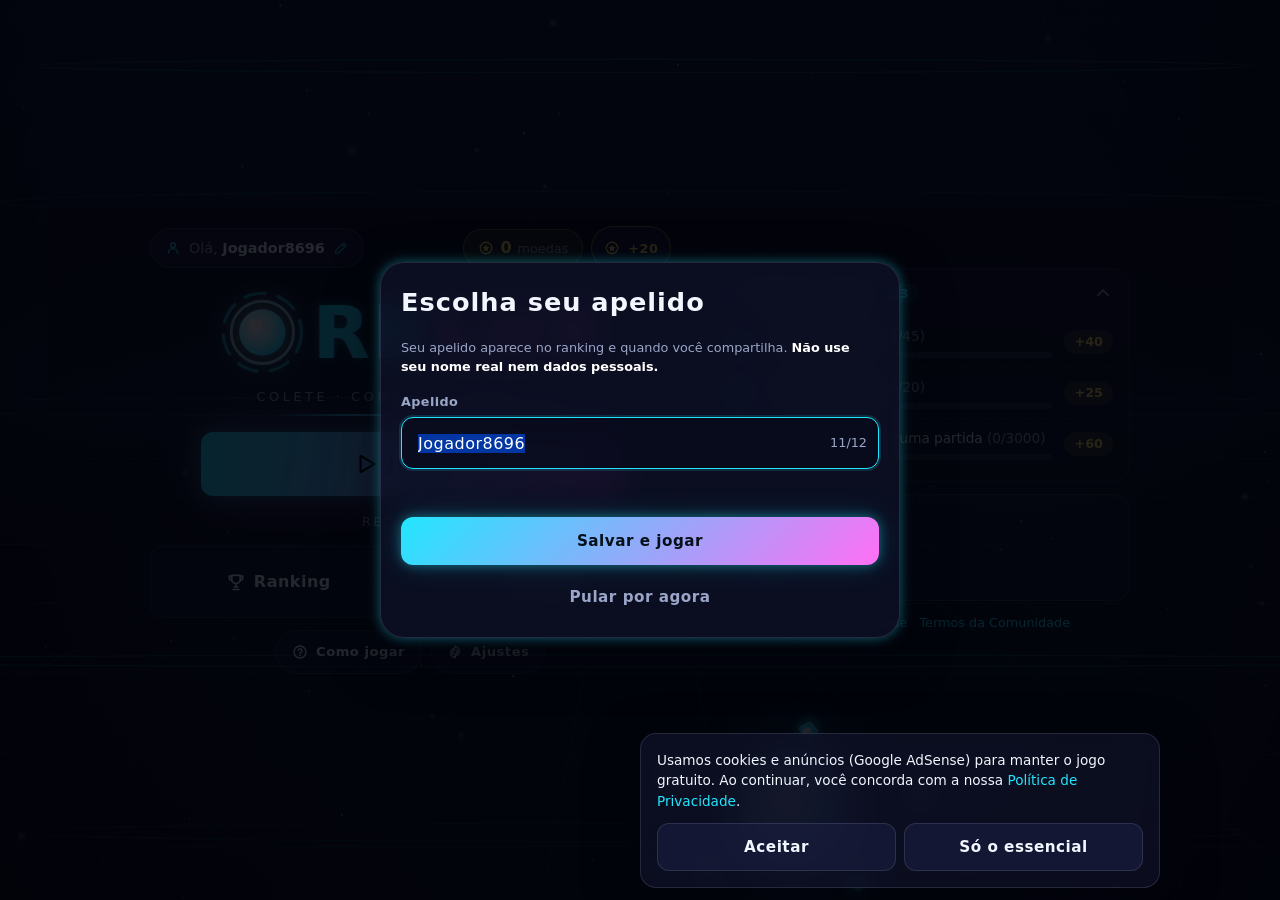
==== commit 4ed4d522: "﻿fix(security): endurecimento de submit_run, politica do chat e CSP Fase 1 da auditoria completa (do" ====
--- a/index.html
+++ b/index.html
@@ -2,6 +2,10 @@
 <html lang="pt-BR">
 <head>
   <meta charset="UTF-8">
+  <!-- CSP (auditoria 26/10/2026): sem scripts externos/inline hoje; os
+       domínios de anúncio já entram liberados para quando o snippet do
+       AdSense (comentado no fim do <head>) for ativado. Ver REVISAO_COMPLETA.md. -->
+  <meta http-equiv="Content-Security-Policy" content="default-src 'self'; script-src 'self' https://*.googlesyndication.com https://*.googleadservices.com; style-src 'self' 'unsafe-inline'; img-src 'self' data: blob: https://*.googlesyndication.com https://*.doubleclick.net; font-src 'self'; connect-src 'self' https://*.supabase.co wss://*.supabase.co https://*.googlesyndication.com; media-src 'self' blob: data:; worker-src 'self' blob:; frame-src https://*.googlesyndication.com https://*.doubleclick.net https://*.googleadservices.com; object-src 'none'; base-uri 'self'; form-action 'self'">
   <meta name="viewport" content="width=device-width, initial-scale=1.0, viewport-fit=cover">
   <title>ORBLUX — jogo arcade neon grátis no navegador</title>
   <meta name="description" content="ORBLUX é um jogo arcade neon rápido e viciante: colete pulsos, acumule combos e desvie das barreiras. Grátis, funciona no celular e no computador.">
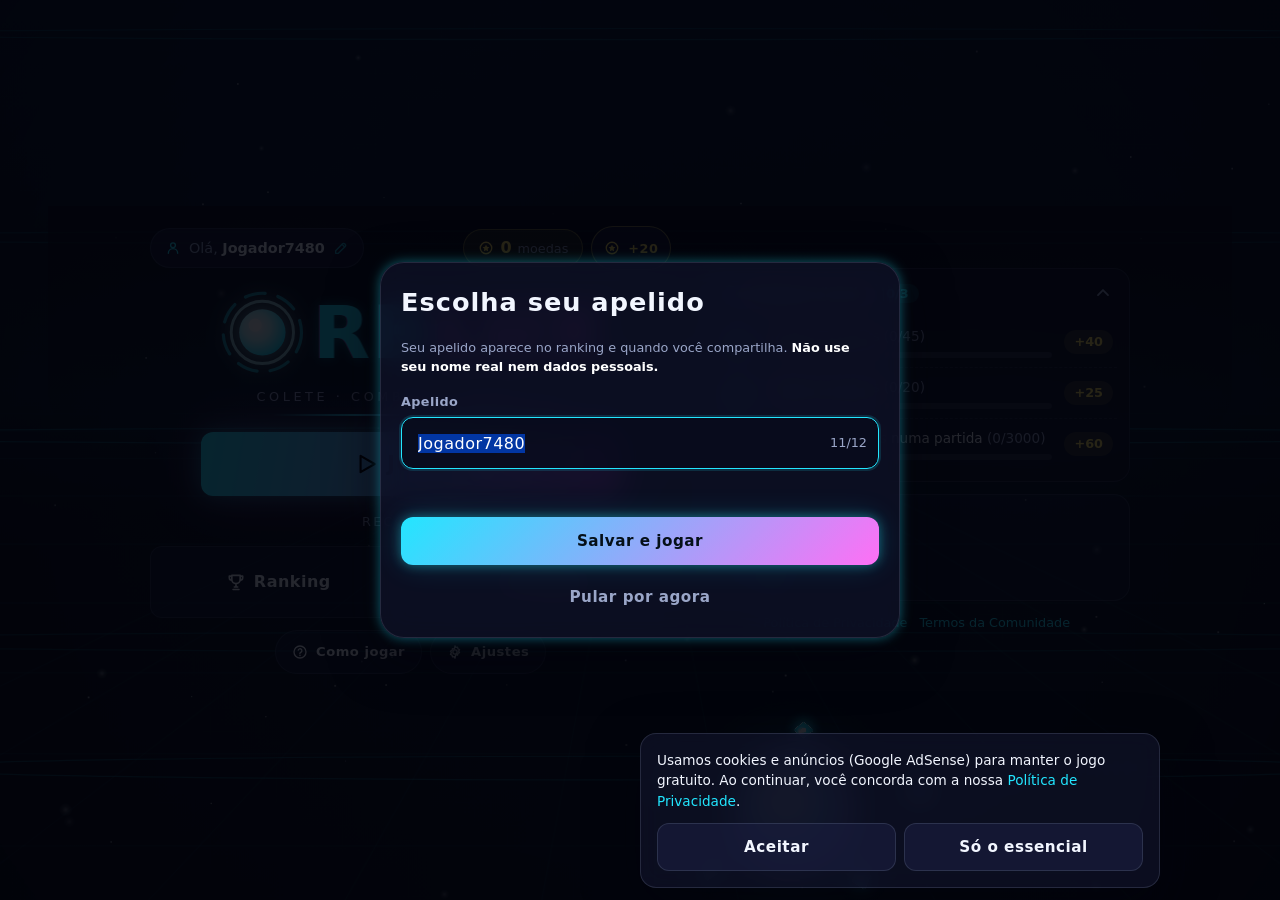
==== commit a9ed7378: "fix: versao so desktop — removeu mobile, haptics, safe-area, bottom sheets Remove tudo mobile: hapti" ====
--- a/index.html
+++ b/index.html
@@ -6,9 +6,9 @@
        domínios de anúncio já entram liberados para quando o snippet do
        AdSense (comentado no fim do <head>) for ativado. Ver REVISAO_COMPLETA.md. -->
   <meta http-equiv="Content-Security-Policy" content="default-src 'self'; script-src 'self' https://*.googlesyndication.com https://*.googleadservices.com; style-src 'self' 'unsafe-inline'; img-src 'self' data: blob: https://*.googlesyndication.com https://*.doubleclick.net; font-src 'self'; connect-src 'self' https://*.supabase.co wss://*.supabase.co https://*.googlesyndication.com; media-src 'self' blob: data:; worker-src 'self' blob:; frame-src https://*.googlesyndication.com https://*.doubleclick.net https://*.googleadservices.com; object-src 'none'; base-uri 'self'; form-action 'self'">
-  <meta name="viewport" content="width=device-width, initial-scale=1.0, viewport-fit=cover">
+  <meta name="viewport" content="width=device-width, initial-scale=1.0">
   <title>ORBLUX — jogo arcade neon grátis no navegador</title>
-  <meta name="description" content="ORBLUX é um jogo arcade neon rápido e viciante: colete pulsos, acumule combos e desvie das barreiras. Grátis, funciona no celular e no computador.">
+  <meta name="description" content="ORBLUX é um jogo arcade neon rápido e viciante: colete pulsos, acumule combos e desvie das barreiras. Grátis, direto no navegador do computador.">
   <meta name="keywords" content="orblux, jogo, arcade, neon, retrô, browser game, jogo gratuito, jogar online">
   <meta name="author" content="ORBLUX">
   <meta name="theme-color" content="#05060f">
@@ -18,7 +18,7 @@
   <meta property="og:type" content="website">
   <meta property="og:site_name" content="ORBLUX">
   <meta property="og:title" content="ORBLUX — jogo arcade neon grátis no navegador">
-  <meta property="og:description" content="Colete pulsos, acumule combos e desvie das barreiras. Partidas de 1 a 3 minutos. Jogue grátis no celular ou computador.">
+  <meta property="og:description" content="Colete pulsos, acumule combos e desvie das barreiras. Partidas de 1 a 3 minutos. Jogue grátis no navegador.">
   <meta property="og:url" content="https://EXEMPLO.com/">
   <meta property="og:image" content="https://EXEMPLO.com/icons/og-image.png">
   <meta property="og:locale" content="pt_BR">
@@ -29,7 +29,6 @@
   <meta name="twitter:image" content="https://EXEMPLO.com/icons/og-image.png">
 
   <link rel="icon" href="favicon.svg" type="image/svg+xml">
-  <link rel="apple-touch-icon" href="icons/apple-touch-icon.png">
   <link rel="manifest" href="manifest.webmanifest">
 
   <link rel="preload" href="assets/fonts/orblux-display.woff2" as="font" type="font/woff2" crossorigin>
@@ -81,7 +80,6 @@
       <symbol id="ic-gear" viewBox="0 0 24 24"><circle cx="12" cy="12" r="3.2" fill="none" stroke="currentColor" stroke-width="2"/><path d="M12 2.8l1.2 2.4 2.6-.6 .6 2.6 2.4 1.2-1.4 2.2 1.4 2.2-2.4 1.2-.6 2.6-2.6-.6L12 21.2l-1.2-2.4-2.6.6-.6-2.6-2.4-1.2L6.6 13 5.2 10.8l2.4-1.2.6-2.6 2.6.6z" fill="none" stroke="currentColor" stroke-width="2" stroke-linejoin="round"/></symbol>
       <symbol id="ic-pause" viewBox="0 0 24 24"><path d="M9 5v14M15 5v14" fill="none" stroke="currentColor" stroke-width="2.4" stroke-linecap="round"/></symbol>
       <symbol id="ic-volume" viewBox="0 0 24 24"><path d="M4 9.5v5h3.5L12 19V5L7.5 9.5zM15.5 9a4.2 4.2 0 0 1 0 6M18 6.5a8 8 0 0 1 0 11" fill="none" stroke="currentColor" stroke-width="2" stroke-linecap="round" stroke-linejoin="round"/></symbol>
-      <symbol id="ic-vibrate" viewBox="0 0 24 24"><rect x="8.5" y="4" width="7" height="16" rx="2" fill="none" stroke="currentColor" stroke-width="2"/><path d="M4.5 9v6M2 10.5v3M19.5 9v6M22 10.5v3" fill="none" stroke="currentColor" stroke-width="2" stroke-linecap="round"/></symbol>
       <symbol id="ic-share" viewBox="0 0 24 24"><circle cx="18" cy="5.5" r="2.5" fill="none" stroke="currentColor" stroke-width="2"/><circle cx="6" cy="12" r="2.5" fill="none" stroke="currentColor" stroke-width="2"/><circle cx="18" cy="18.5" r="2.5" fill="none" stroke="currentColor" stroke-width="2"/><path d="M8.3 10.8l7.4-4M8.3 13.2l7.4 4" fill="none" stroke="currentColor" stroke-width="2"/></symbol>
       <symbol id="ic-install" viewBox="0 0 24 24"><path d="M12 3v10m0 0l-3.5-3.5M12 13l3.5-3.5M4.5 16v3a1.5 1.5 0 0 0 1.5 1.5h12a1.5 1.5 0 0 0 1.5-1.5v-3" fill="none" stroke="currentColor" stroke-width="2" stroke-linecap="round" stroke-linejoin="round"/></symbol>
       <symbol id="ic-mission" viewBox="0 0 24 24"><circle cx="12" cy="12" r="8.5" fill="none" stroke="currentColor" stroke-width="2"/><circle cx="12" cy="12" r="4.6" fill="none" stroke="currentColor" stroke-width="2"/><circle cx="12" cy="12" r="1.3" fill="currentColor"/></symbol>
@@ -225,15 +223,6 @@
           </button>
         </div>
 
-        <!-- Nível 2: barra-resumo de missões (mobile; no desktop o card lateral assume) -->
-        <button class="missions-summary" data-action="toggle-missions" aria-expanded="false" aria-controls="missions-list">
-          <svg class="ic" aria-hidden="true"><use href="#ic-mission"/></svg>
-          <span>Missões do dia</span>
-          <span id="missions-summary-frac" class="missions-summary-frac">0/3</span>
-          <span class="missions-summary-track"><span id="missions-summary-fill"></span></span>
-          <svg class="ic chev" aria-hidden="true"><use href="#ic-chevron"/></svg>
-        </button>
-
         <!-- Nível 3: linha pequena de atalhos + recursos quando liberados -->
         <nav class="menu-small" aria-label="Opções">
           <button class="btn" data-action="howto">
@@ -306,7 +295,7 @@
         <ul class="howto-list">
           <li>
             <span class="howto-ic"><!-- mini-sprite: orbe --><svg class="mini" viewBox="0 0 40 40" aria-hidden="true" focusable="false"><circle cx="20" cy="20" r="15" fill="none" stroke="#22e6ff" stroke-width="2" opacity="0.75"/><circle cx="20" cy="20" r="11" fill="#22e6ff"/><circle cx="20" cy="20" r="11" fill="none" stroke="#ff3df0" stroke-width="1.5" opacity="0.5"/><circle cx="16.5" cy="16.5" r="3.4" fill="#fff"/></svg></span>
-            <div><b>Mova a orbe</b>No celular, arraste o dedo na tela. No computador, use WASD ou as setas.</div>
+            <div><b>Mova a orbe</b>Arraste o mouse na tela ou use WASD / as setas.</div>
           </li>
           <li>
             <span class="howto-ic"><!-- mini-sprite: pulso (losango) --><svg class="mini" viewBox="0 0 40 40" aria-hidden="true" focusable="false"><path d="M20 4 L34 20 L20 36 L6 20 Z" fill="#22e6ff" stroke="#bef8ff" stroke-width="2" stroke-linejoin="round"/><circle cx="20" cy="20" r="3.6" fill="#fff"/></svg></span>
@@ -462,10 +451,6 @@
         </div>
         <div class="settings-group">
           <h3>Jogabilidade</h3>
-          <label class="setting-row">
-            <span class="label"><svg class="ic" aria-hidden="true"><use href="#ic-vibrate"/></svg> Vibrar ao acertar</span>
-            <input type="checkbox" id="set-haptics" class="switch">
-          </label>
           <label class="setting-row">
             <span class="label"><svg class="ic" aria-hidden="true"><use href="#ic-restart"/></svg> Repetir tutorial</span>
             <input type="checkbox" id="set-tutorial" class="switch">
--- a/css/style.css
+++ b/css/style.css
@@ -1,6 +1,6 @@
 /* =========================================================
    ORBLUX — design system e estilos
-   Tokens em :root · sem frameworks · mobile-first
+   Tokens em :root · sem frameworks · desktop
    ========================================================= */
 
 /* ---------------------------------------------------------
@@ -79,11 +79,9 @@
   font-family: var(--font-sans);
   font-size: var(--fs-body);
   line-height: 1.5;
-  -webkit-tap-highlight-color: transparent;
   -webkit-user-select: none;
   user-select: none;
   overscroll-behavior: none;
-  touch-action: manipulation;
 }
 
 [hidden] { display: none !important; }
@@ -100,7 +98,6 @@
   height: 100%;
   display: block;
   z-index: 0;
-  touch-action: none;
 }
 
 .ic { width: 20px; height: 20px; flex: 0 0 auto; }
@@ -120,11 +117,7 @@
   display: flex;
   align-items: center;
   justify-content: center;
-  padding:
-    max(var(--s3), env(safe-area-inset-top))
-    max(var(--s3), env(safe-area-inset-right))
-    max(var(--s3), env(safe-area-inset-bottom))
-    max(var(--s3), env(safe-area-inset-left));
+  padding: var(--s3);
   opacity: 0;
   visibility: hidden;
   pointer-events: none;
@@ -187,31 +180,7 @@
   }
 }
 
-/* P1-6: bottom sheets no mobile — Ranking, Ajustes e Como jogar sobem
-   de baixo como folhas; no desktop (>=960px) continuam centralizados */
-@keyframes sheetIn {
-  0% { transform: translateY(16%); opacity: 0; }
-  100% { transform: none; opacity: 1; }
-}
-@media (max-width: 959px) {
-  .panel.sheet {
-    position: fixed;
-    left: 0; right: 0; bottom: 0;
-    width: 100%;
-    max-width: none;
-    max-height: 88vh;
-    max-height: 88dvh;
-    margin: 0;
-    border-radius: 24px 24px 0 0;
-    border-bottom: none;
-    background: var(--surface-sheet);
-    backdrop-filter: none;
-    -webkit-backdrop-filter: none;
-    box-shadow: 0 -18px 50px rgba(2, 4, 12, 0.6);
-    padding-bottom: calc(var(--s4) + env(safe-area-inset-bottom));
-    animation: sheetIn var(--dur-in) var(--ease) both;
-  }
-}
+/* Painéis modal centralizados (desktop) */
 .panel-wide { width: min(94vw, 540px); }
 
 .panel-head {
@@ -308,7 +277,6 @@
   overflow: hidden;
   transition: transform var(--dur-1) var(--ease), box-shadow var(--dur-2),
     background var(--dur-2), border-color var(--dur-2), color var(--dur-2);
-  touch-action: manipulation;
 }
 .btn:hover { background: rgba(34, 230, 255, 0.1); border-color: rgba(34, 230, 255, 0.4); }
 .btn:active { transform: scale(0.97); }
@@ -543,52 +511,6 @@
   min-height: 72px;
   font-size: 1rem;
   background: var(--surface-ghost);
-}
-
-/* Nível 2 (P0-3): barra-resumo de missões — só no mobile (vira bottom sheet) */
-.missions-summary {
-  display: none;
-  width: 100%;
-  align-items: center;
-  gap: var(--s2);
-  min-height: 48px;
-  padding: 0 var(--s4);
-  background: var(--surface-ghost);
-  border: 1px solid var(--line);
-  border-radius: var(--r-sm);
-  color: var(--text-1);
-  font-family: var(--font-display);
-  font-size: 0.85rem;
-  font-weight: 700;
-  cursor: pointer;
-}
-.missions-summary .ic { color: var(--primary); }
-.missions-summary .chev {
-  margin-left: auto;
-  color: var(--text-2);
-  transition: transform var(--dur-2) var(--ease);
-}
-.missions-summary[aria-expanded="true"] .chev { transform: rotate(180deg); }
-.missions-summary-frac {
-  color: var(--text-2);
-  font-size: var(--fs-caption);
-  font-variant-numeric: tabular-nums;
-}
-.missions-summary-track {
-  flex: 1;
-  min-width: 40px;
-  height: 5px;
-  border-radius: var(--r-full);
-  background: rgba(154, 166, 200, 0.18);
-  overflow: hidden;
-}
-.missions-summary-track > span {
-  display: block;
-  height: 100%;
-  width: 0;
-  border-radius: var(--r-full);
-  background: linear-gradient(90deg, var(--primary), var(--secondary));
-  transition: width var(--dur-3) var(--ease);
 }
 
 /* Nível 3 (P0-2): linha pequena de atalhos — Como jogar · Ajustes · Instalar */
@@ -1109,11 +1031,11 @@
 /* Toasts no fim de jogo: descem para nunca cobrir o painel */
 body[data-screen="gameover"] .toasts {
   top: auto;
-  bottom: max(var(--s3), env(safe-area-inset-bottom));
+  bottom: var(--s3);
 }
 /* e o painel abre espaço para a faixa de toasts embaixo */
 #screen-gameover {
-  padding-bottom: calc(max(var(--s3), env(safe-area-inset-bottom)) + 60px);
+  padding-bottom: calc(var(--s3) + 60px);
 }
 
 /* ---------------------------------------------------------
@@ -1163,7 +1085,7 @@
 .cookie-banner {
   position: fixed;
   left: 50%;
-  bottom: max(var(--s3), env(safe-area-inset-bottom));
+  bottom: var(--s3);
   transform: translateX(-50%);
   z-index: 40;
   width: min(94vw, 520px);
@@ -1183,11 +1105,11 @@
 .cookie-actions .btn { width: 100%; }
 
 /* ---------------------------------------------------------
-   12. TOASTS (topo, safe-area, barra de tempo)
+   12. TOASTS (topo, barra de tempo)
 --------------------------------------------------------- */
 .toasts {
   position: fixed;
-  top: max(var(--s3), env(safe-area-inset-top));
+  top: var(--s3);
   left: 50%;
   transform: translateX(-50%);
   z-index: 50;
@@ -1238,18 +1160,14 @@
   inset: 0;
   z-index: 5;
   pointer-events: none;
-  padding:
-    max(var(--s3), env(safe-area-inset-top))
-    max(var(--s3), env(safe-area-inset-right))
-    max(var(--s3), env(safe-area-inset-bottom))
-    max(var(--s3), env(safe-area-inset-left));
+  padding: var(--s3);
   opacity: 0.87;                         /* HUD discreto ~0.85, sem esconder o jogo */
 }
 .hud .icon-btn { pointer-events: auto; position: absolute; top: inherit; }
 
 .hud-top {
   position: absolute;
-  top: max(var(--s3), env(safe-area-inset-top));
+  top: var(--s3);
   left: 0; right: 0;
   display: flex;
   flex-direction: column;
@@ -1345,8 +1263,8 @@
 
 .hud-pause {
   position: absolute;
-  top: max(var(--s3), env(safe-area-inset-top));
-  right: max(var(--s3), env(safe-area-inset-right));
+  top: var(--s3);
+  right: var(--s3);
   width: 46px;
   height: 46px;
 }
@@ -1454,7 +1372,7 @@
 .hud-evento {
   --ev-cor: var(--primary);
   position: absolute;
-  top: max(10px, env(safe-area-inset-top));
+  top: 10px;
   left: 50%;
   transform: translateX(-50%);
   display: flex;
@@ -1543,7 +1461,7 @@
 .tutorial {
   position: fixed;
   left: 50%;
-  bottom: max(var(--s6), env(safe-area-inset-bottom));
+  bottom: var(--s6);
   transform: translateX(-50%);
   z-index: 6;
   width: min(92vw, 420px);
@@ -1565,13 +1483,6 @@
   animation: panelIn var(--dur-3) var(--ease) both;
 }
 .tutorial-text .ic { color: var(--primary); width: 24px; height: 24px; }   /* P0-4 */
-/* Retrato: a dica fica NO topo, logo abaixo do placar (nunca sob a mão) */
-@media (orientation: portrait) {
-  .tutorial {
-    top: calc(max(var(--s3), env(safe-area-inset-top)) + 118px);
-    bottom: auto;
-  }
-}
 
 /* ---------------------------------------------------------
    15. MOVIMENTO REDUZIDO
@@ -1592,43 +1503,15 @@
 }
 
 /* ---------------------------------------------------------
-   16. RESPONSIVO
+   16. RESPONSIVO (janelas estreitas/baixas no desktop)
 --------------------------------------------------------- */
-/* Missões (P0-3): barra-resumo no fluxo + bottom sheet no mobile */
-@media (max-width: 959px) {
-  .missions-summary { display: flex; }
-  .missions-card {
-    position: fixed;
-    left: 0; right: 0; bottom: 0; top: auto;
-    width: 100%;
-    max-height: 70vh;
-    max-height: min(70dvh, 460px);
-    overflow-y: auto;
-    z-index: 20;                          /* acima do menu, abaixo de modais (30) */
-    border-radius: 24px 24px 0 0;
-    border-bottom: none;
-    background: var(--surface-sheet);
-    backdrop-filter: none;
-    -webkit-backdrop-filter: none;
-    box-shadow: 0 -18px 50px rgba(2, 4, 12, 0.6);
-    transform: translateY(110%);
-    transition: transform var(--dur-3) var(--ease);
-    padding-bottom: env(safe-area-inset-bottom);
-  }
-  .missions-card.sheet-open { transform: none; }
-  .missions-card:not(.sheet-open) { pointer-events: none; }
-  .missions-card .missions-toggle { display: none; }     /* o gatilho é a barra-resumo */
-  .missions-card.collapsed .missions-list { display: block; }  /* estado desktop não vaza pro sheet */
-  .missions-list { padding: var(--s3); }
-}
-
-/* Telas baixas (celular em paisagem) */
+
+/* Janelas baixas */
 @media (max-height: 540px) {
   .panel { padding: var(--s3) var(--s4); gap: var(--s3); }
   .logo { font-size: clamp(1.7rem, 6vh, 2.2rem); }
   .tagline { display: none; }
   .missions-card { display: none; }
-  .missions-summary { display: none; }
   .btn { min-height: 44px; }
   .btn-big { min-height: 48px; font-size: 1rem; }
   .go-stats { grid-template-columns: repeat(3, 1fr); }
@@ -1658,13 +1541,6 @@
   .rank-ach { margin-top: 0; }
 }
 
-/* Alvos de toque grandes */
-@media (pointer: coarse) {
-  .btn { min-height: 52px; }
-  .icon-btn { min-width: 48px; min-height: 48px; }
-  .menu-small .btn { min-height: 52px; }
-}
-
 /* ---------------------------------------------------------
    15. APELIDO (nickname) � chip no menu, campo e modal
 --------------------------------------------------------- */
@@ -1681,14 +1557,13 @@
 .nick-chip:hover { border-color: rgba(34, 230, 255, 0.4); color: var(--text-1); }
 .nick-chip .ic { color: var(--primary); }
 .nick-chip-pencil { opacity: 0.7; }
-@media (pointer: coarse) { .nick-chip { min-height: 44px; } }
 
 .nick-field { display: flex; flex-direction: column; gap: 6px; }
 .nick-label { font-size: var(--fs-caption); color: var(--text-2); font-weight: 600; letter-spacing: 0.4px; }
 .nick-inputwrap { position: relative; display: block; }
 .nick-input {
   width: 100%; min-height: 52px; padding: 0 58px 0 var(--s4);
-  font-family: var(--font-display); font-size: 16px; /* >=16px: sem zoom no teclado movel */
+  font-family: var(--font-display); font-size: 16px;
   letter-spacing: 0.5px; color: var(--text-1);
   background: rgba(8, 10, 26, 0.7); border: 1px solid var(--line);
   border-radius: var(--r-sm); outline: none;
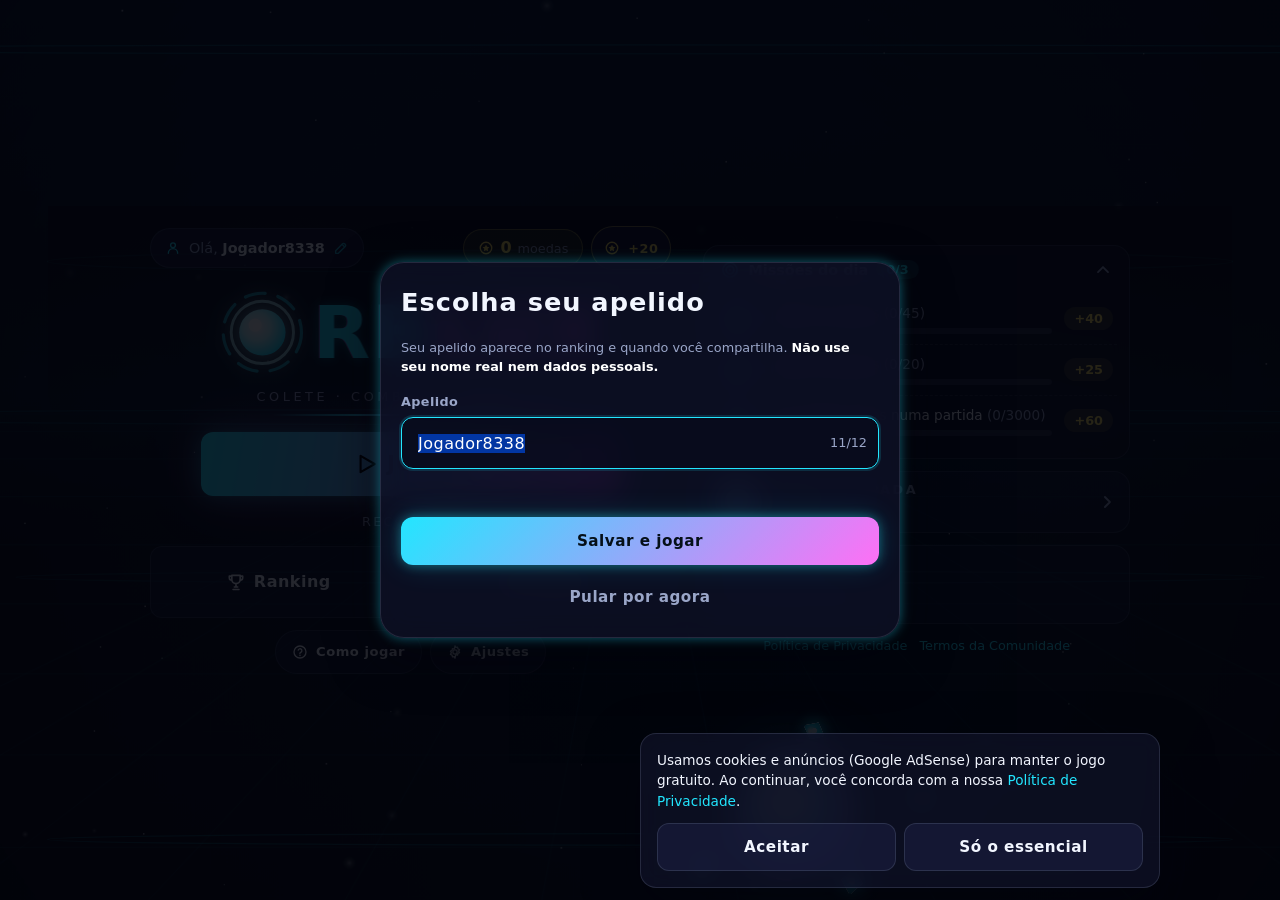
==== commit 17823d4f: "feat: card visual da skin equipada no menu A skin equipada deixou de ser uma linha de texto perdida " ====
--- a/index.html
+++ b/index.html
@@ -260,11 +260,20 @@
           <ul id="missions-list" class="missions-list"></ul>
         </section>
 
-        <!-- P2: pódio local + skin equipada — só na coluna do desktop -->
+        <!-- P2: skin equipada — card visual clicável (abre a loja de skins) -->
+        <button id="menu-skin-card" class="menu-skin-card" data-action="skins" type="button">
+          <canvas id="menu-skin-orb" class="menu-skin-orb" width="96" height="96" aria-hidden="true"></canvas>
+          <span class="menu-skin-text">
+            <span class="menu-skin-label">Skin equipada</span>
+            <b id="menu-skin-name" class="menu-skin-name">Orbe</b>
+          </span>
+          <svg class="ic" aria-hidden="true"><use href="#ic-chevron"/></svg>
+        </button>
+
+        <!-- P2: pódio local — só na coluna do desktop -->
         <section id="menu-top3" class="menu-top3" aria-label="Melhores pontuações" hidden>
           <p class="menu-top3-title">Top local</p>
           <ol id="menu-top3-list" class="top3-list"></ol>
-          <p class="menu-skin">Skin: <b id="menu-skin-name">Orbe</b></p>
         </section>
 
         <!-- Espaço de anúncio (banner). Escondido sem anúncio real/consentimento.
--- a/css/style.css
+++ b/css/style.css
@@ -677,8 +677,45 @@
 }
 .top3-pts { color: var(--text-1); font-variant-numeric: tabular-nums; }
 .top3-row.muted { color: var(--text-2); }
-.menu-skin { margin: var(--s2) 0 0; font-size: var(--fs-caption); color: var(--text-2); }
-.menu-skin b { color: var(--primary); }
+/* P2: skin equipada — card visual clicável que abre a loja de skins */
+.menu-skin-card {
+  display: flex;
+  align-items: center;
+  gap: var(--s3);
+  width: 100%;
+  padding: var(--s2) var(--s3);
+  background: var(--surface-ghost);
+  border: 1px solid var(--line);
+  border-radius: var(--r-md);
+  cursor: pointer;
+  text-align: left;
+  font: inherit;
+  color: inherit;
+  transition: border-color var(--dur-2) var(--ease), background var(--dur-2) var(--ease);
+}
+.menu-skin-card:hover { border-color: var(--primary); background: var(--surface-2); }
+.menu-skin-orb {
+  width: 44px;
+  height: 44px;
+  flex: none;
+  filter: drop-shadow(0 0 8px var(--skin-glow, rgba(34, 230, 255, 0.45)));
+}
+.menu-skin-text { flex: 1; min-width: 0; display: flex; flex-direction: column; gap: 2px; }
+.menu-skin-label {
+  font-size: var(--fs-caption);
+  letter-spacing: 0.2em;
+  text-transform: uppercase;
+  color: var(--text-2);
+  font-weight: 600;
+}
+.menu-skin-name {
+  color: var(--primary);
+  font-size: 0.95rem;
+  overflow: hidden;
+  text-overflow: ellipsis;
+  white-space: nowrap;
+}
+.menu-skin-card .ic { color: var(--text-2); transform: rotate(-90deg); }
 @media (max-width: 959px) { .menu-top3 { display: none; } }   /* desktop-only */
 
 /* Espaço de anúncio (altura reservada = sem layout shift) */
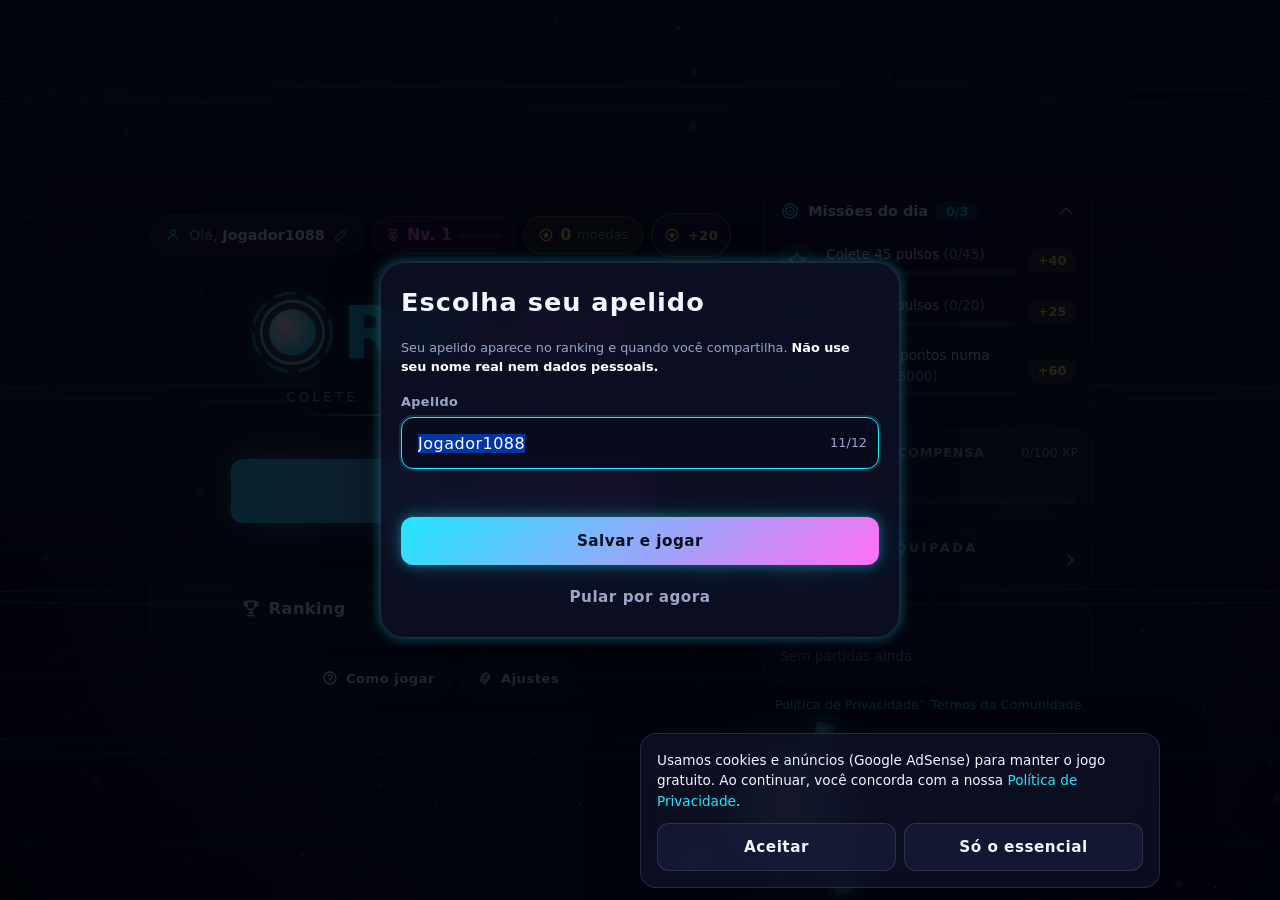
==== commit 10a64afb: "feat: maestria, metricas locais e correcao da percepcao da loja Implementa a analise de retencao (P1" ====
--- a/index.html
+++ b/index.html
@@ -175,6 +175,11 @@
           <svg class="ic ic-sm nick-chip-pencil" aria-hidden="true"><use href="#ic-edit"/></svg>
         </button>
         <div class="coin-row">
+          <span id="maestria-chip" class="maestria-chip" aria-label="Maestria">
+            <svg class="ic ic-sm" aria-hidden="true"><use href="#ic-medal"/></svg>
+            <span id="maestria-level">Nv. 1</span>
+            <span class="maestria-track" aria-hidden="true"><span id="maestria-fill"></span></span>
+          </span>
           <span id="coin-chip" class="coin-chip" aria-label="Suas moedas">
             <svg class="ic ic-sm" aria-hidden="true"><use href="#ic-coin"/></svg>
             <span id="menu-coins">0</span>
@@ -259,6 +264,17 @@
           </button>
           <ul id="missions-list" class="missions-list"></ul>
         </section>
+
+        <!-- Análise de retenção: próxima recompensa da Maestria (cosmética) -->
+        <div id="maestria-next" class="maestria-next" aria-label="Próxima recompensa da Maestria">
+          <span class="maestria-next-head">
+            <svg class="ic ic-sm" aria-hidden="true"><use href="#ic-medal"/></svg>
+            <span class="maestria-next-label">Próxima recompensa</span>
+            <span id="maestria-next-frac" class="maestria-next-frac">0/0 XP</span>
+          </span>
+          <b id="maestria-next-name" class="maestria-next-name">—</b>
+          <div class="go-prog-track"><span id="maestria-next-fill"></span></div>
+        </div>
 
         <!-- P2: skin equipada — card visual clicável (abre a loja de skins) -->
         <button id="menu-skin-card" class="menu-skin-card" data-action="skins" type="button">
@@ -551,6 +567,10 @@
         <div class="settings-group">
           <h3>Dados</h3>
           <p class="small muted" style="padding:8px 4px">Seu recorde e progresso ficam salvos apenas neste dispositivo (localStorage). Ao apagar o progresso, as skins compradas com dinheiro na Play Store são mantidas; moedas e skins compradas com moedas são apagadas (você escolhe no aviso).</p>
+          <div class="setting-row">
+            <span class="label">Suas métricas locais</span>
+            <span class="small" id="metrics-summary">—</span>
+          </div>
           <button class="btn btn-danger" data-action="reset" style="width:100%">
             <svg class="ic" aria-hidden="true"><use href="#ic-trash"/></svg> Apagar progresso
           </button>
@@ -567,7 +587,7 @@
     <div class="panel panel-wide">
       <div class="panel-head">
         <h2 class="panel-title"><svg class="ic" aria-hidden="true"><use href="#ic-skin"/></svg> Skins</h2>
-        <span id="shop-store-chip" class="chip chip-warn" hidden>Loja indisponível</span>
+        <span id="shop-store-chip" class="chip chip-warn" hidden>Sem compras em dinheiro</span>
         <button class="icon-btn" data-action="menu" aria-label="Fechar">
           <svg class="ic" aria-hidden="true"><use href="#ic-close"/></svg>
         </button>
@@ -1226,6 +1246,14 @@
           </div>
           <div class="go-prog-track"><span id="go-prog-missions-fill"></span></div>
         </div>
+        <div class="go-prog" id="go-prog-maestria" hidden>
+          <div class="go-prog-head">
+            <svg class="ic ic-sm" aria-hidden="true"><use href="#ic-medal"/></svg>
+            <span class="go-prog-label" id="go-prog-maestria-label">Maestria</span>
+            <span class="go-prog-frac" id="go-prog-maestria-frac">0/0</span>
+          </div>
+          <div class="go-prog-track"><span id="go-prog-maestria-fill"></span></div>
+        </div>
       </div>
       <div class="panel-foot column">
         <!-- com recorde: Compartilhar sobe para primário ao lado do replay (P1-5) -->
--- a/css/style.css
+++ b/css/style.css
@@ -117,6 +117,10 @@
   display: flex;
   align-items: center;
   justify-content: center;
+  /* safe: se o conteúdo for mais alto que a janela, alinha ao TOPO e
+     rola (sem safe, o flex centraliza e deixa a topbar intocável
+     acima da área de scroll) — browsers sem suporte caem no center */
+  align-items: safe center;
   padding: var(--s3);
   opacity: 0;
   visibility: hidden;
@@ -1629,6 +1633,7 @@
   box-shadow: 0 0 8px rgba(34, 230, 255, 0.55);
   pointer-events: none;
 }
+#btn-skins { overflow: visible; }   /* o selo "Novo" fica na borda: não clipar */
 .chip-warn { color: var(--primary); border-color: rgba(34, 230, 255, 0.4); background: rgba(34, 230, 255, 0.1); }
 .chip-success { color: var(--success); border-color: rgba(77, 255, 158, 0.4); background: rgba(77, 255, 158, 0.1); }
 
@@ -2237,3 +2242,79 @@
 .tourn-reward-main { flex: 1; min-width: 120px; display: flex; flex-direction: column; gap: 2px; }
 .tourn-reward-main b { font-family: var(--font-display); color: var(--text-1); font-size: 0.95rem; }
 #daily-race { margin-top: var(--s3); display: flex; flex-direction: column; gap: var(--s1); }
+
+/* ---------------------------------------------------------
+   12b. MAESTRIA � chip do menu, pr�xima recompensa (reten��o)
+--------------------------------------------------------- */
+.maestria-chip {
+  display: inline-flex;
+  align-items: center;
+  gap: 6px;
+  padding: 6px 12px;
+  border-radius: var(--r-full);
+  background: rgba(255, 61, 240, 0.1);
+  border: 1px solid rgba(255, 61, 240, 0.35);
+  color: var(--secondary-text);
+  font-family: var(--font-display);
+  font-weight: 700;
+  font-size: var(--fs-body);
+  font-variant-numeric: tabular-nums;
+  white-space: nowrap;
+}
+.maestria-chip .ic { color: var(--secondary-text); }
+.maestria-track {
+  width: 44px;
+  height: 5px;
+  border-radius: var(--r-full);
+  background: rgba(255, 255, 255, 0.14);
+  overflow: hidden;
+  flex: none;
+}
+.maestria-track span {
+  display: block;
+  height: 100%;
+  width: 0;
+  border-radius: inherit;
+  background: var(--secondary);
+  transition: width 0.4s ease;
+}
+@media (max-width: 560px) { .maestria-track { display: none; } }  /* topbar compacta */
+.maestria-next {
+  display: flex;
+  flex-direction: column;
+  gap: 6px;
+  padding: 12px 14px;
+  background: var(--surface-ghost);
+  border: 1px solid var(--line);
+  border-radius: var(--r-md);
+}
+.maestria-next-head { display: flex; align-items: center; gap: 6px; }
+.maestria-next-head .ic { color: var(--secondary-text); flex: none; }
+.maestria-next-label {
+  flex: 1;
+  min-width: 0;
+  font-family: var(--font-sans);
+  font-size: var(--fs-caption);
+  color: var(--text-2);
+  font-weight: 600;
+  text-transform: uppercase;
+  letter-spacing: 0.06em;
+  overflow: hidden;
+  text-overflow: ellipsis;
+  white-space: nowrap;
+}
+.maestria-next-frac {
+  font-family: var(--font-display);
+  font-size: var(--fs-caption);
+  color: var(--text-2);
+  font-variant-numeric: tabular-nums;
+  white-space: nowrap;
+}
+.maestria-next-name {
+  font-family: var(--font-display);
+  font-weight: 700;
+  font-size: var(--fs-body);
+  color: var(--text-1);
+}
+/* card da loja com pre�o em MOEDAS: destaque amarelo (btn-coins) */
+.skin-card.is-coins .skin-card-state { color: var(--reward); font-weight: 800; }
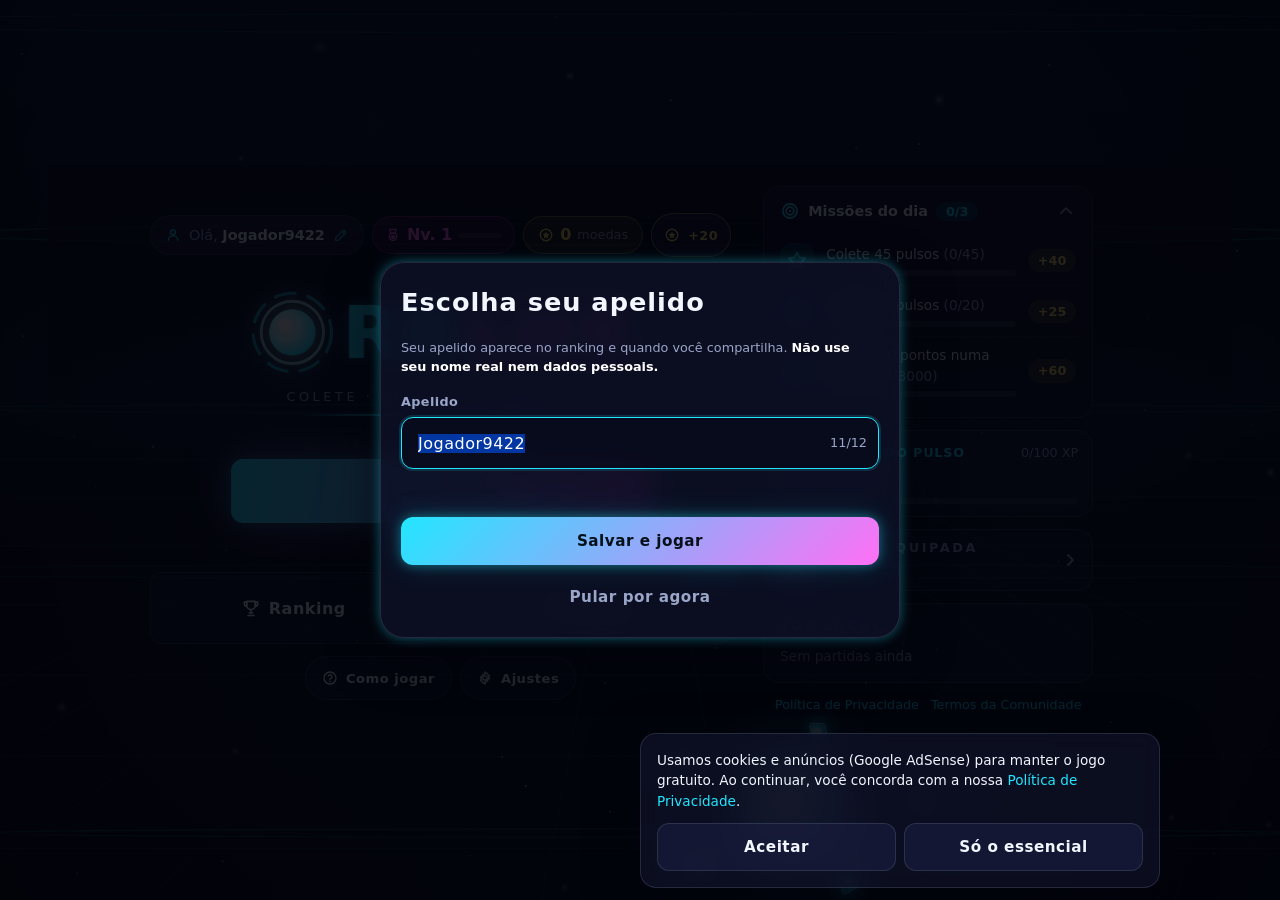
==== commit 03eaff27: "feat: títulos da Maestria — identidade permanente por nível Fase 2 do prompt de retenção: a trilha d" ====
--- a/index.html
+++ b/index.html
@@ -269,7 +269,7 @@
         <div id="maestria-next" class="maestria-next" aria-label="Próxima recompensa da Maestria">
           <span class="maestria-next-head">
             <svg class="ic ic-sm" aria-hidden="true"><use href="#ic-medal"/></svg>
-            <span class="maestria-next-label">Próxima recompensa</span>
+            <span id="maestria-titulo" class="maestria-next-titulo">Iniciante do Pulso</span>
             <span id="maestria-next-frac" class="maestria-next-frac">0/0 XP</span>
           </span>
           <b id="maestria-next-name" class="maestria-next-name">—</b>
--- a/css/style.css
+++ b/css/style.css
@@ -2290,13 +2290,13 @@
 }
 .maestria-next-head { display: flex; align-items: center; gap: 6px; }
 .maestria-next-head .ic { color: var(--secondary-text); flex: none; }
-.maestria-next-label {
+.maestria-next-titulo {
   flex: 1;
   min-width: 0;
   font-family: var(--font-sans);
   font-size: var(--fs-caption);
-  color: var(--text-2);
-  font-weight: 600;
+  color: var(--primary);
+  font-weight: 700;
   text-transform: uppercase;
   letter-spacing: 0.06em;
   overflow: hidden;
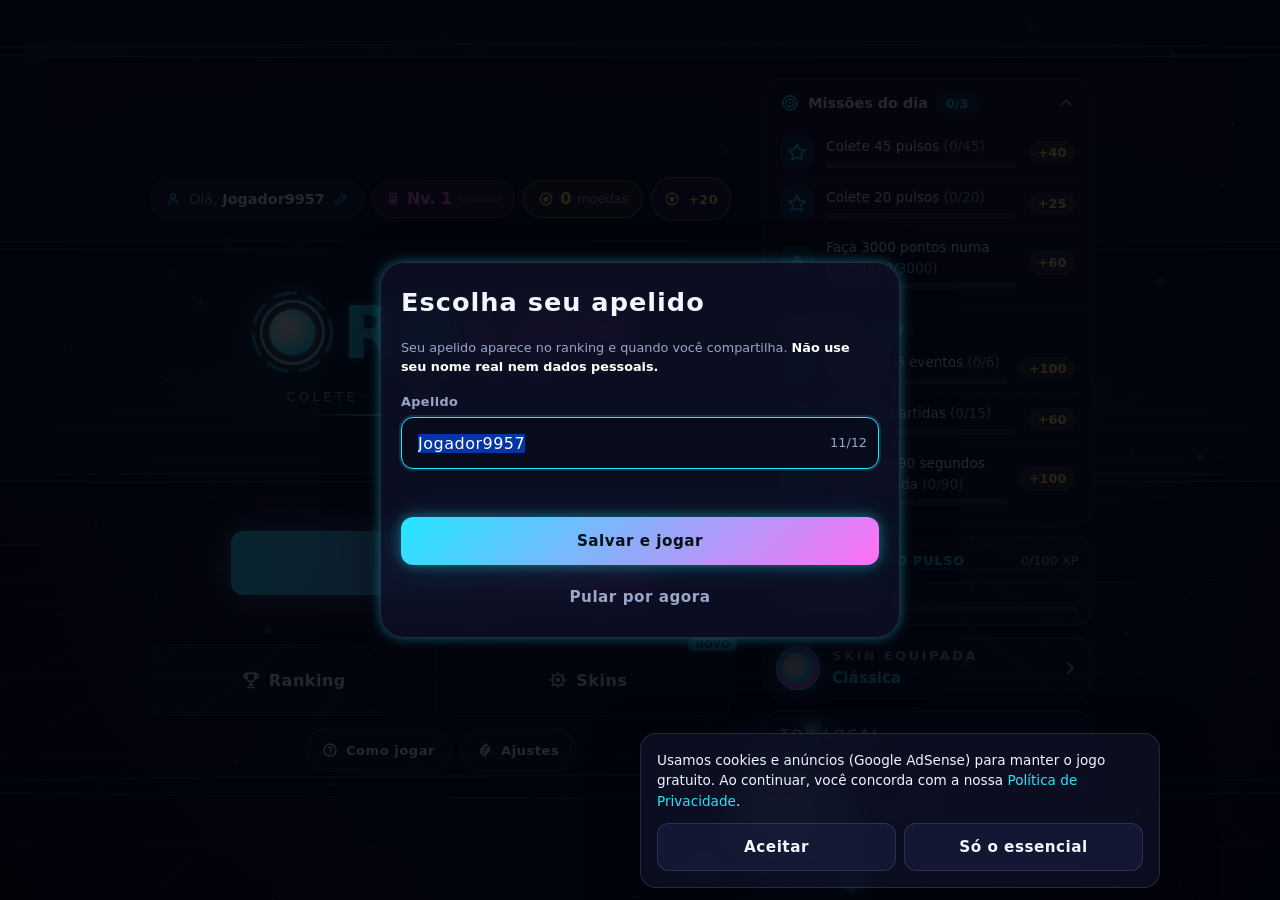
==== commit 1f6ee17a: "feat: missões semanais com reset na segunda e recompensas próprias Fase 2b do prompt de retenção: o " ====
--- a/index.html
+++ b/index.html
@@ -255,7 +255,7 @@
       </div>
 
       <aside class="menu-side">
-        <section id="missions-card" class="missions-card" aria-label="Missões do dia">
+        <section id="missions-card" class="missions-card" aria-label="Missões do dia e da semana">
           <button class="missions-toggle" data-action="toggle-missions" aria-expanded="true" aria-controls="missions-list">
             <svg class="ic" aria-hidden="true"><use href="#ic-mission"/></svg>
             <span>Missões do dia</span>
@@ -263,6 +263,13 @@
             <svg class="ic chev" aria-hidden="true"><use href="#ic-chevron"/></svg>
           </button>
           <ul id="missions-list" class="missions-list"></ul>
+          <!-- Fase 2 (retenção): missões semanais — reset na segunda -->
+          <p class="missions-week-title" id="missions-week-title">
+            <svg class="ic ic-sm" aria-hidden="true"><use href="#ic-trophy"/></svg>
+            <span>Semana</span>
+            <span id="missions-week-count" class="chip"></span>
+          </p>
+          <ul id="missions-week-list" class="missions-list"></ul>
         </section>
 
         <!-- Análise de retenção: próxima recompensa da Maestria (cosmética) -->
--- a/css/style.css
+++ b/css/style.css
@@ -584,6 +584,23 @@
 .missions-toggle[aria-expanded="true"] .chev { transform: rotate(180deg); }
 .missions-list { list-style: none; padding: 0 var(--s3) var(--s3); }
 .missions-card.collapsed .missions-list { display: none; }
+/* cabeçalho da seção semanal (Fase 2 — retenção) */
+.missions-week-title {
+  display: flex;
+  align-items: center;
+  gap: 6px;
+  margin: 0;
+  padding: 8px var(--s3) 2px;
+  border-top: 1px dashed rgba(154, 166, 200, 0.16);
+  font-family: var(--font-sans);
+  font-size: var(--fs-caption);
+  color: var(--text-2);
+  font-weight: 600;
+  text-transform: uppercase;
+  letter-spacing: 0.06em;
+}
+.missions-week-title .ic { color: var(--secondary-text); flex: none; }
+.missions-card.collapsed .missions-week-title { display: none; }
 
 .mission-row {
   display: flex;
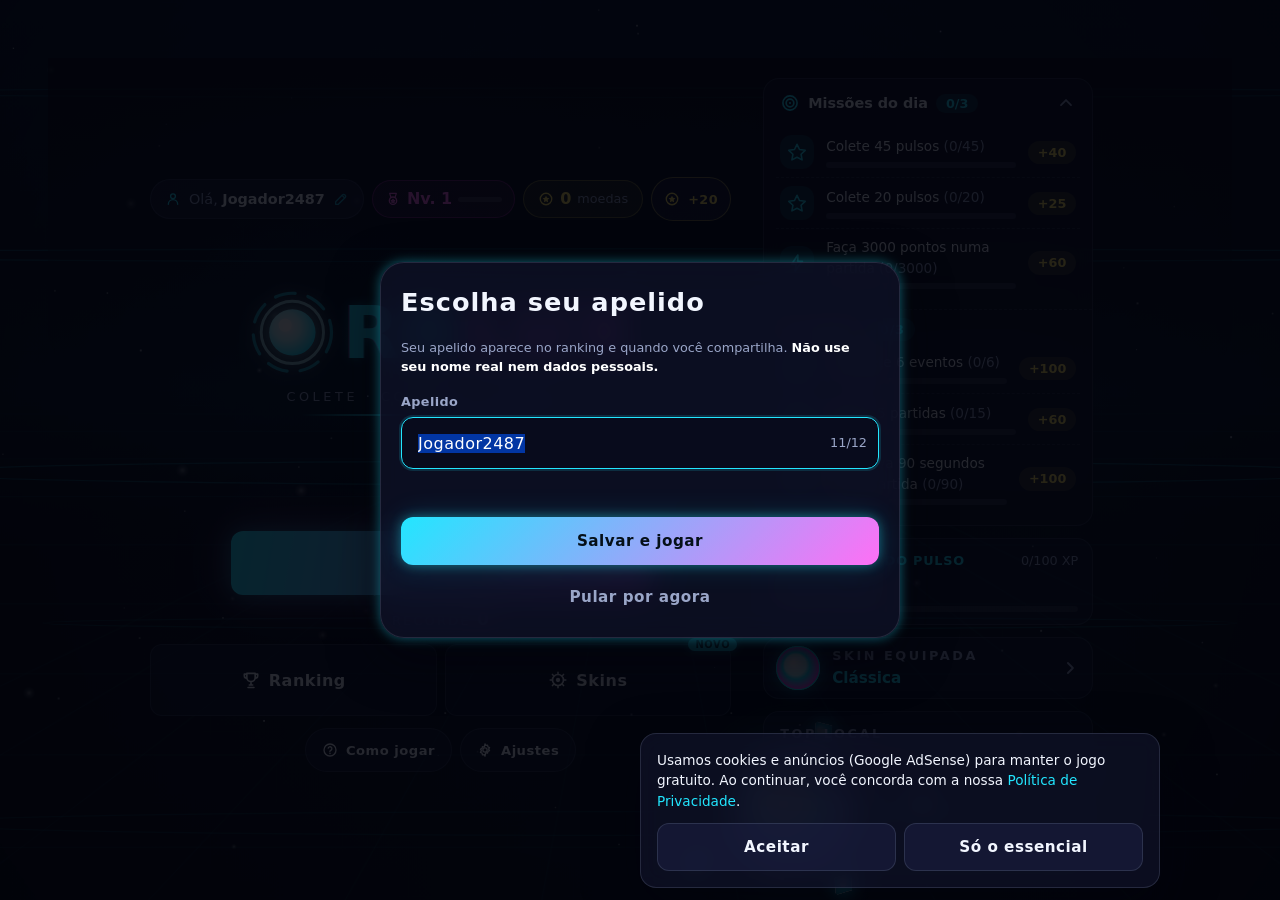
==== commit 874b5cef: "feat: Desafio do Dia local — rota fixa por data e recorde dia/semana Fase 3 do prompt de retenção: n" ====
--- a/index.html
+++ b/index.html
@@ -408,6 +408,20 @@
           </div>
         </div>
 
+        <!-- Desafio do Dia (LOCAL): semente do calendário, sem servidor.
+             Recorde local honesto — o ranking global continua só com backend -->
+        <div id="daily-local" hidden>
+          <h3 class="card-title">
+            <svg class="ic" aria-hidden="true"><use href="#ic-flame"/></svg> Desafio do Dia
+          </h3>
+          <p class="small muted">Mesmo percurso para todo mundo que jogar hoje, gerado do calendário — sem servidor e sem moedas extras. O recorde fica guardado neste aparelho.</p>
+          <p id="daily-local-date" class="small"></p>
+          <p id="daily-local-best" class="small muted">—</p>
+          <div class="panel-foot column">
+            <button class="btn btn-primary" id="daily-local-play">Jogar Desafio do Dia</button>
+          </div>
+        </div>
+
         <!-- Corrida do Dia (Fase 5): semente do servidor; mesma rota p/ todos -->
         <div id="daily-race" hidden>
           <h3 class="card-title">
--- a/css/style.css
+++ b/css/style.css
@@ -2258,7 +2258,7 @@
 }
 .tourn-reward-main { flex: 1; min-width: 120px; display: flex; flex-direction: column; gap: 2px; }
 .tourn-reward-main b { font-family: var(--font-display); color: var(--text-1); font-size: 0.95rem; }
-#daily-race { margin-top: var(--s3); display: flex; flex-direction: column; gap: var(--s1); }
+#daily-race, #daily-local { margin-top: var(--s3); display: flex; flex-direction: column; gap: var(--s1); }
 
 /* ---------------------------------------------------------
    12b. MAESTRIA � chip do menu, pr�xima recompensa (reten��o)
